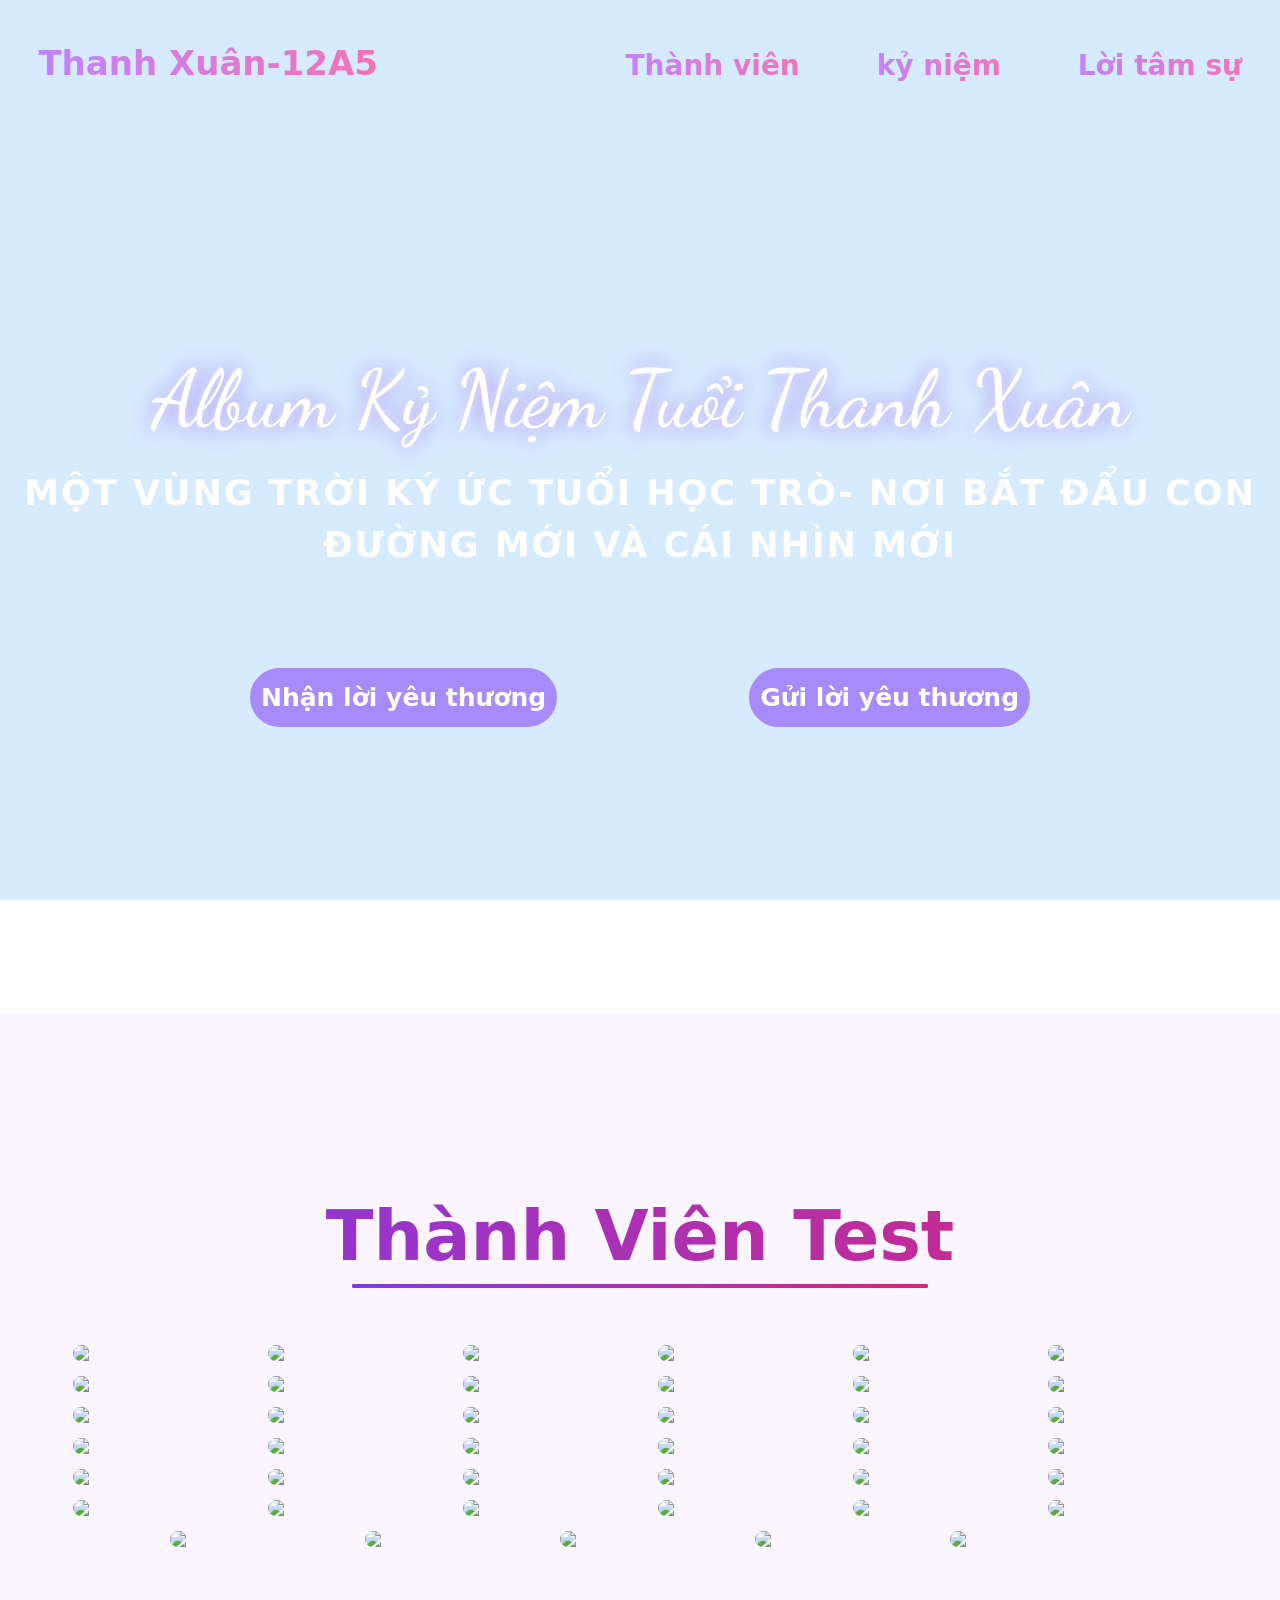
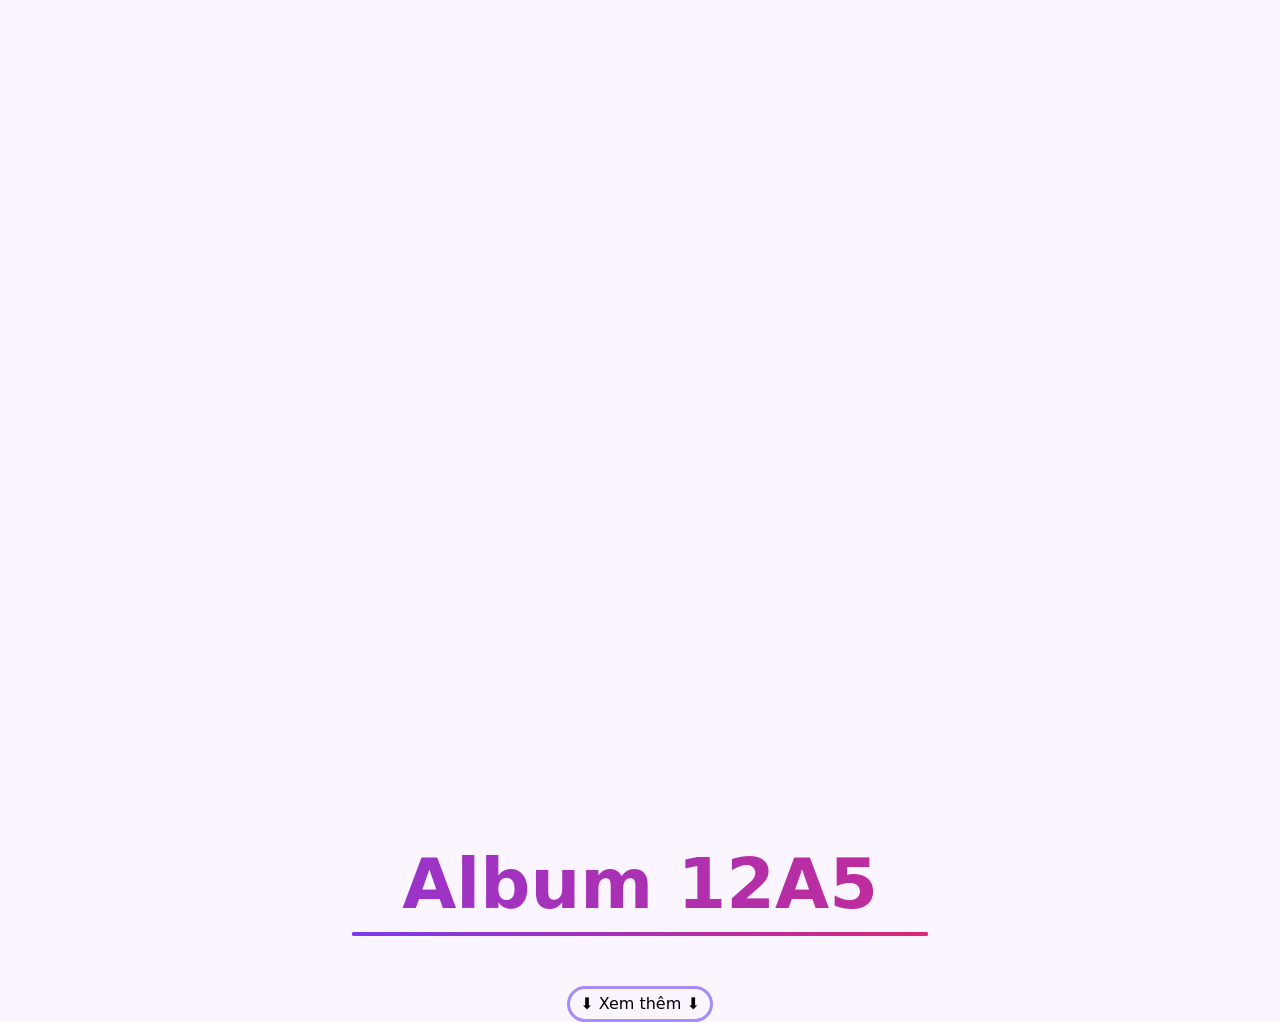
==== index.html @ 550f21e7 "Add files via upload" ====
<!doctype html>
<html lang="vi">
    <head>
        <meta charset="UTF-8" />
        <meta name="viewport" content="width=device-width, inital-scale=1.0" />
        <link
            href="https://cdn.jsdelivr.net/npm/bootstrap@5.3.3/dist/css/bootstrap.min.css"
            rel="stylesheet"
        />
        <script src="https://cdn.jsdelivr.net/npm/bootstrap@5.3.3/dist/js/bootstrap.bundle.min.js"></script>
        <script src="dt/suger-dev.js"></script>
        <script src="https://cdn.jsdelivr.net/npm/eruda"></script>
        <script>
            eruda.init();
        </script>

        <link
            href="https://fonts.googleapis.com/css2?family=Dancing+Script:wght@700&family=Quicksand:wght@400;600;700&display=swap"
            rel="stylesheet"
        />
        <link
            rel="stylesheet"
            href="https://cdnjs.cloudflare.com/ajax/libs/highlight.js/11.9.0/styles/atom-one-dark.min.css"
        />
        <script src="https://cdnjs.cloudflare.com/ajax/libs/highlight.js/11.9.0/highlight.min.js"></script>
        <link rel="stylesheet" href="Style.css" />
        <script src="script.js"></script>
    </head>
    <body>
        <div class="navbar">
            <a class="link" href="index.html"><b>Thanh Xuân-12A5</b></a>
            <div>
                <a class="link danhsach" href="#thanhvien">Thành viên</a>
                <a class="link danhsach" href="#Album">kỷ niệm</a>
                <a class="link danhsach" href="">Lời tâm sự</a>
            </div>
        </div>

        <!-- CHỮ TIÊU ĐỀ ĐẦU TRANG  -->
        <div class="chutieude">
            <h1 class="chuthanhxuan">Album Kỷ Niệm Tuổi Thanh Xuân</h1>
            <p id="duoichutieude">
                Một vùng trời ký ức tuổi học trò- nơi bắt đẩu con đường mới và
                cái nhìn mới
            </p>
            <div class="loiyeuthuong">
                <div class="linkloiyeuthuong nhanloiyeuthuong">
                    <p class="bamloiyeuthuong">
                        <b>Nhận lời yêu thương</b>
                    </p>
                </div>
                <a class="linkloiyeuthuong" href=""
                    ><p class="bamloiyeuthuong"><b>Gửi lời yêu thương</b></p></a
                >
            </div>
        </div>
        <div class="nen">
            <!--CHỮ THƯỚC PHIM KỶ NIỆM  -->
            <div><hr /></div>
            <div class="thuocphimkyniem">
                <h2 id="thanhvien" class="thuocphimkyniem">Thành Viên Test</h2>
            </div>
            <div><hr /></div>
            <!--PHẦN ALBTUM-->
            <div class="card">
                <div class="khoianhtest">
                    <div class="anhtesst">
                        <div
                            class="anh"
                            data-anh='["images/Khanhcunhan1.jpg","images/Khanhvet1.jpg",
                                       "images/Khanhvet2.jpg","images/Khanhcunhan2.jpg",
                                       "images/Khanhgd1.jpg","images/Khanhgd2.jpg",
                                       "images/Khanhvet3.jpg","images/Khanhgd3.jpg",
                                       "images/Khanhtx1.jpg","images/Khanhtx2.jpg",
                                       "images/Khanhgd4.jpg","images/Khanhnv.jpg",
                                       "images/Khanhnv1.jpg","images/Khanhvet13.jpg",
                                       "images/Khanhtx3.jpg","images/Khanhtx4.jpg",
                                       "images/Khanhvet5.jpg","images/Khanhvet6.jpg",
                                       "images/Khanhvet7.jpg","images/Khanhvet8.jpg",
                                       "images/Khanhvet9.jpg","images/Khanhvet10.jpg",
                                       "images/Khanhvet11.jpg","images/Khanhvet12.jpg"]'
                        >
                            <img
                                class="anhcanhan"
                                src="images/Khanhcunhan1.jpg"
                            />

                            <div class="lopphu">
                                <div class="noidung">
                                    <b>Nguyễn Duy Khánh</b><br />
                                    <p1
                                        >♥️💝💖<br /><b class="xemchitiet"
                                            >🗨️ Xem chi tiết ➡️</b
                                        >
                                    </p1>
                                </div>
                            </div>
                        </div>
                        <div class="anh">
                            <img
                                class="anhcanhan"
                                src="images/Huycunhan1.jpg"
                            />

                            <div class="lopphu">
                                <div class="noidung">
                                    <b>Bùi Trung Huy</b><br />
                                    <p1
                                        >♥️💝💖<br /><b class="xemchitiet"
                                            >🗨️ Xem chi tiết ➡️</b
                                        >
                                    </p1>
                                </div>
                            </div>
                        </div>
                        <div class="anh">
                            <img
                                class="anhcanhan"
                                src="images/Namcunhan1.jpg"
                            />

                            <div class="lopphu">
                                <div class="noidung">
                                    <b>Bùi Trung Nam</b><br />
                                    <p1
                                        >♥️💝💖<br /><b class="xemchitiet"
                                            >🗨️ Xem chi tiết ➡️</b
                                        >
                                    </p1>
                                </div>
                            </div>
                        </div>
                        <div class="anh">
                            <img class="anhcanhan" src="images/Mycunhan1.jpg" />

                            <div class="lopphu">
                                <div class="noidung">
                                    <b>Vũ Đặng Thảo My</b><br />
                                    <p1
                                        >♥️💝💖<br /><b class="xemchitiet"
                                            >🗨️ Xem chi tiết ➡️</b
                                        >
                                    </p1>
                                </div>
                            </div>
                        </div>
                        <div class="anh">
                            <img
                                class="anhcanhan"
                                src="images/Trungcunhan1.jpg"
                            />

                            <div class="lopphu">
                                <div class="noidung">
                                    <b>Trần Quốc Trung</b><br />
                                    <p1
                                        >♥️💝💖<br /><b class="xemchitiet"
                                            >🗨️ Xem chi tiết ➡️</b
                                        >
                                    </p1>
                                </div>
                            </div>
                        </div>
                        <div class="anh">
                            <img
                                class="anhcanhan"
                                src="images/Quycunhan1.jpg"
                            />

                            <div class="lopphu">
                                <div class="noidung">
                                    <b>Phạm Ngọc Quý</b><br />
                                    <p1
                                        >♥️💝💖<br /><b class="xemchitiet"
                                            >🗨️ Xem chi tiết ➡️</b
                                        >
                                    </p1>
                                </div>
                            </div>
                        </div>
                        <div class="anh">
                            <img
                                class="anhcanhan"
                                src="images/Tuyencunhan1.jpg"
                            />

                            <div class="lopphu">
                                <div class="noidung">
                                    <b>Đỗ Trung Tuyển</b><br />
                                    <p1
                                        >♥️💝💖<br /><b class="xemchitiet"
                                            >🗨️ Xem chi tiết ➡️</b
                                        >
                                    </p1>
                                </div>
                            </div>
                        </div>
                        <div class="anh">
                            <img
                                class="anhcanhan"
                                src="images/Vancunnhan1.jpg"
                            />

                            <div class="lopphu">
                                <div class="noidung">
                                    <b>Vũ Thị Hồng Huế</b><br />
                                    <p1
                                        >♥️💝💖<br /><b class="xemchitiet"
                                            >🗨️ Xem chi tiết ➡️</b
                                        >
                                    </p1>
                                </div>
                            </div>
                        </div>
                        <div class="anh">
                            <img
                                class="anhcanhan"
                                src="images/Khanhcunhan1.jpg"
                            />

                            <div class="lopphu">
                                <div class="noidung">
                                    <b>Nguyễn Duy Khánh</b><br />
                                    <p1
                                        >♥️💝💖<br /><b class="xemchitiet"
                                            >🗨️ Xem chi tiết ➡️</b
                                        >
                                    </p1>
                                </div>
                            </div>
                        </div>
                        <div class="anh">
                            <img
                                class="anhcanhan"
                                src="images/Huycunhan1.jpg"
                            />

                            <div class="lopphu">
                                <div class="noidung">
                                    <b>Bùi Trung Huy</b><br />
                                    <p1
                                        >♥️💝💖<br /><b class="xemchitiet"
                                            >🗨️ Xem chi tiết ➡️</b
                                        >
                                    </p1>
                                </div>
                            </div>
                        </div>
                        <div class="anh">
                            <img
                                class="anhcanhan"
                                src="images/Namcunhan1.jpg"
                            />

                            <div class="lopphu">
                                <div class="noidung">
                                    <b>Bùi Trung Nam</b><br />
                                    <p1
                                        >♥️💝💖<br /><b class="xemchitiet"
                                            >🗨️ Xem chi tiết ➡️</b
                                        >
                                    </p1>
                                </div>
                            </div>
                        </div>
                        <div class="anh">
                            <img class="anhcanhan" src="images/Mycunhan1.jpg" />

                            <div class="lopphu">
                                <div class="noidung">
                                    <b>Vũ Đặng Thảo My</b><br />
                                    <p1
                                        >♥️💝💖<br /><b class="xemchitiet"
                                            >🗨️ Xem chi tiết ➡️</b
                                        >
                                    </p1>
                                </div>
                            </div>
                        </div>
                        <div class="anh">
                            <img
                                class="anhcanhan"
                                src="images/Trungcunhan1.jpg"
                            />

                            <div class="lopphu">
                                <div class="noidung">
                                    <b>Trần Quốc Trung</b><br />
                                    <p1
                                        >♥️💝💖<br /><b class="xemchitiet"
                                            >🗨️ Xem chi tiết ➡️</b
                                        >
                                    </p1>
                                </div>
                            </div>
                        </div>
                        <div class="anh">
                            <img
                                class="anhcanhan"
                                src="images/Quycunhan1.jpg"
                            />

                            <div class="lopphu">
                                <div class="noidung">
                                    <b>Phạm Ngọc Quý</b><br />
                                    <p1
                                        >♥️💝💖<br /><b class="xemchitiet"
                                            >🗨️ Xem chi tiết ➡️</b
                                        >
                                    </p1>
                                </div>
                            </div>
                        </div>
                        <div class="anh">
                            <img
                                class="anhcanhan"
                                src="images/Tuyencunhan1.jpg"
                            />

                            <div class="lopphu">
                                <div class="noidung">
                                    <b>Đỗ Trung Tuyển</b><br />
                                    <p1
                                        >♥️💝💖<br /><b class="xemchitiet"
                                            >🗨️ Xem chi tiết ➡️</b
                                        >
                                    </p1>
                                </div>
                            </div>
                        </div>
                        <div class="anh">
                            <img
                                class="anhcanhan"
                                src="images/Vancunnhan1.jpg"
                            />

                            <div class="lopphu">
                                <div class="noidung">
                                    <b>Vũ Thị Hồng Huế</b><br />
                                    <p1
                                        >♥️💝💖<br /><b class="xemchitiet"
                                            >🗨️ Xem chi tiết ➡️</b
                                        >
                                    </p1>
                                </div>
                            </div>
                        </div>
                        <div class="anh">
                            <img
                                class="anhcanhan"
                                src="images/Khanhcunhan1.jpg"
                            />

                            <div class="lopphu">
                                <div class="noidung">
                                    <b>Nguyễn Duy Khánh</b><br />
                                    <p1
                                        >♥️💝💖<br /><b class="xemchitiet"
                                            >🗨️ Xem chi tiết ➡️</b
                                        >
                                    </p1>
                                </div>
                            </div>
                        </div>
                        <div class="anh">
                            <img
                                class="anhcanhan"
                                src="images/Huycunhan1.jpg"
                            />

                            <div class="lopphu">
                                <div class="noidung">
                                    <b>Bùi Trung Huy</b><br />
                                    <p1
                                        >♥️💝💖<br /><b class="xemchitiet"
                                            >🗨️ Xem chi tiết ➡️</b
                                        >
                                    </p1>
                                </div>
                            </div>
                        </div>
                        <div class="anh">
                            <img
                                class="anhcanhan"
                                src="images/Namcunhan1.jpg"
                            />

                            <div class="lopphu">
                                <div class="noidung">
                                    <b>Bùi Trung Nam</b><br />
                                    <p1
                                        >♥️💝💖<br /><b class="xemchitiet"
                                            >🗨️ Xem chi tiết ➡️</b
                                        >
                                    </p1>
                                </div>
                            </div>
                        </div>
                        <div class="anh">
                            <img class="anhcanhan" src="images/Mycunhan1.jpg" />

                            <div class="lopphu">
                                <div class="noidung">
                                    <b>Vũ Đặng Thảo My</b><br />
                                    <p1
                                        >♥️💝💖<br /><b class="xemchitiet"
                                            >🗨️ Xem chi tiết ➡️</b
                                        >
                                    </p1>
                                </div>
                            </div>
                        </div>
                        <div class="anh">
                            <img
                                class="anhcanhan"
                                src="images/Trungcunhan1.jpg"
                            />

                            <div class="lopphu">
                                <div class="noidung">
                                    <b>Trần Quốc Trung</b><br />
                                    <p1
                                        >♥️💝💖<br /><b class="xemchitiet"
                                            >🗨️ Xem chi tiết ➡️</b
                                        >
                                    </p1>
                                </div>
                            </div>
                        </div>
                        <div class="anh">
                            <img
                                class="anhcanhan"
                                src="images/Quycunhan1.jpg"
                            />

                            <div class="lopphu">
                                <div class="noidung">
                                    <b>Phạm Ngọc Quý</b><br />
                                    <p1
                                        >♥️💝💖<br /><b class="xemchitiet"
                                            >🗨️ Xem chi tiết ➡️</b
                                        >
                                    </p1>
                                </div>
                            </div>
                        </div>
                        <div class="anh">
                            <img
                                class="anhcanhan"
                                src="images/Tuyencunhan1.jpg"
                            />

                            <div class="lopphu">
                                <div class="noidung">
                                    <b>Đỗ Trung Tuyển</b><br />
                                    <p1
                                        >♥️💝💖<br /><b class="xemchitiet"
                                            >🗨️ Xem chi tiết ➡️</b
                                        >
                                    </p1>
                                </div>
                            </div>
                        </div>
                        <div class="anh">
                            <img
                                class="anhcanhan"
                                src="images/Vancunnhan1.jpg"
                            />

                            <div class="lopphu">
                                <div class="noidung">
                                    <b>Vũ Thị Hồng Huế</b><br />
                                    <p1
                                        >♥️💝💖<br /><b class="xemchitiet"
                                            >🗨️ Xem chi tiết ➡️</b
                                        >
                                    </p1>
                                </div>
                            </div>
                        </div>
                        <div class="anh">
                            <img
                                class="anhcanhan"
                                src="images/Khanhcunhan1.jpg"
                            />

                            <div class="lopphu">
                                <div class="noidung">
                                    <b>Nguyễn Duy Khánh</b><br />
                                    <p1
                                        >♥️💝💖<br /><b class="xemchitiet"
                                            >🗨️ Xem chi tiết ➡️</b
                                        >
                                    </p1>
                                </div>
                            </div>
                        </div>
                        <div class="anh">
                            <img
                                class="anhcanhan"
                                src="images/Huycunhan1.jpg"
                            />

                            <div class="lopphu">
                                <div class="noidung">
                                    <b>Bùi Trung Huy</b><br />
                                    <p1
                                        >♥️💝💖<br /><b class="xemchitiet"
                                            >🗨️ Xem chi tiết ➡️</b
                                        >
                                    </p1>
                                </div>
                            </div>
                        </div>
                        <div class="anh">
                            <img
                                class="anhcanhan"
                                src="images/Namcunhan1.jpg"
                            />

                            <div class="lopphu">
                                <div class="noidung">
                                    <b>Bùi Trung Nam</b><br />
                                    <p1
                                        >♥️💝💖<br /><b class="xemchitiet"
                                            >🗨️ Xem chi tiết ➡️</b
                                        >
                                    </p1>
                                </div>
                            </div>
                        </div>
                        <div class="anh">
                            <img class="anhcanhan" src="images/Mycunhan1.jpg" />

                            <div class="lopphu">
                                <div class="noidung">
                                    <b>Vũ Đặng Thảo My</b><br />
                                    <p1
                                        >♥️💝💖<br /><b class="xemchitiet"
                                            >🗨️ Xem chi tiết ➡️</b
                                        >
                                    </p1>
                                </div>
                            </div>
                        </div>
                        <div class="anh">
                            <img
                                class="anhcanhan"
                                src="images/Trungcunhan1.jpg"
                            />

                            <div class="lopphu">
                                <div class="noidung">
                                    <b>Trần Quốc Trung</b><br />
                                    <p1
                                        >♥️💝💖<br /><b class="xemchitiet"
                                            >🗨️ Xem chi tiết ➡️</b
                                        >
                                    </p1>
                                </div>
                            </div>
                        </div>
                        <div class="anh">
                            <img
                                class="anhcanhan"
                                src="images/Quycunhan1.jpg"
                            />

                            <div class="lopphu">
                                <div class="noidung">
                                    <b>Phạm Ngọc Quý</b><br />
                                    <p1
                                        >♥️💝💖<br /><b class="xemchitiet"
                                            >🗨️ Xem chi tiết ➡️</b
                                        >
                                    </p1>
                                </div>
                            </div>
                        </div>
                        <div class="anh">
                            <img
                                class="anhcanhan"
                                src="images/Tuyencunhan1.jpg"
                            />

                            <div class="lopphu">
                                <div class="noidung">
                                    <b>Đỗ Trung Tuyển</b><br />
                                    <p1
                                        >♥️💝💖<br /><b class="xemchitiet"
                                            >🗨️ Xem chi tiết ➡️</b
                                        >
                                    </p1>
                                </div>
                            </div>
                        </div>
                        <div class="anh">
                            <img
                                class="anhcanhan"
                                src="images/Vancunnhan1.jpg"
                            />

                            <div class="lopphu">
                                <div class="noidung">
                                    <b>Vũ Thị Hồng Huế</b><br />
                                    <p1
                                        >♥️💝💖<br /><b class="xemchitiet"
                                            >🗨️ Xem chi tiết ➡️</b
                                        >
                                    </p1>
                                </div>
                            </div>
                        </div>
                        <div class="anh">
                            <img
                                class="anhcanhan"
                                src="images/Khanhcunhan1.jpg"
                            />

                            <div class="lopphu">
                                <div class="noidung">
                                    <b>Nguyễn Duy Khánh</b><br />
                                    <p1
                                        >♥️💝💖<br /><b class="xemchitiet"
                                            >🗨️ Xem chi tiết ➡️</b
                                        >
                                    </p1>
                                </div>
                            </div>
                        </div>
                        <div class="anh">
                            <img
                                class="anhcanhan"
                                src="images/Huycunhan1.jpg"
                            />

                            <div class="lopphu">
                                <div class="noidung">
                                    <b>Bùi Trung Huy</b><br />
                                    <p1
                                        >♥️💝💖<br /><b class="xemchitiet"
                                            >🗨️ Xem chi tiết ➡️</b
                                        >
                                    </p1>
                                </div>
                            </div>
                        </div>
                        <div class="anh">
                            <img
                                class="anhcanhan"
                                src="images/Namcunhan1.jpg"
                            />

                            <div class="lopphu">
                                <div class="noidung">
                                    <b>Bùi Trung Nam</b><br />
                                    <p1
                                        >♥️💝💖<br /><b class="xemchitiet"
                                            >🗨️ Xem chi tiết ➡️</b
                                        >
                                    </p1>
                                </div>
                            </div>
                        </div>
                        <div class="anh">
                            <img class="anhcanhan" src="images/Mycunhan1.jpg" />

                            <div class="lopphu">
                                <div class="noidung">
                                    <b>Vũ Đặng Thảo My</b><br />
                                    <p1
                                        >♥️💝💖<br /><b class="xemchitiet"
                                            >🗨️ Xem chi tiết ➡️</b
                                        >
                                    </p1>
                                </div>
                            </div>
                        </div>
                        <div class="anh">
                            <img
                                class="anhcanhan"
                                src="images/Trungcunhan1.jpg"
                            />

                            <div class="lopphu">
                                <div class="noidung">
                                    <b>Trần Quốc Trung</b><br />
                                    <p1
                                        >♥️💝💖<br /><b class="xemchitiet"
                                            >🗨️ Xem chi tiết ➡️</b
                                        >
                                    </p1>
                                </div>
                            </div>
                        </div>
                        <div class="anh">
                            <img
                                class="anhcanhan"
                                src="images/Quycunhan1.jpg"
                            />

                            <div class="lopphu">
                                <div class="noidung">
                                    <b>Phạm Ngọc Quý</b><br />
                                    <p1
                                        >♥️💝💖<br /><b class="xemchitiet"
                                            >🗨️ Xem chi tiết ➡️</b
                                        >
                                    </p1>
                                </div>
                            </div>
                        </div>
                        <div class="anh">
                            <img
                                class="anhcanhan"
                                src="images/Tuyencunhan1.jpg"
                            />

                            <div class="lopphu">
                                <div class="noidung">
                                    <b>Đỗ Trung Tuyển</b><br />
                                    <p1
                                        >♥️💝💖<br /><b class="xemchitiet"
                                            >🗨️ Xem chi tiết ➡️</b
                                        >
                                    </p1>
                                </div>
                            </div>
                        </div>
                        <div class="anh">
                            <img
                                class="anhcanhan"
                                src="images/Vancunnhan1.jpg"
                            />

                            <div class="lopphu">
                                <div class="noidung">
                                    <b>Vũ Thị Hồng Huế</b><br />
                                    <p1
                                        >♥️💝💖<br /><b class="xemchitiet"
                                            >🗨️ Xem chi tiết ➡️</b
                                        >
                                    </p1>
                                </div>
                            </div>
                        </div>
                        <div class="anh">
                            <img
                                class="anhcanhan"
                                src="images/Khanhcunhan1.jpg"
                            />

                            <div class="lopphu">
                                <div class="noidung">
                                    <b>Nguyễn Duy Khánh</b><br />
                                    <p1
                                        >♥️💝💖<br /><b class="xemchitiet"
                                            >🗨️ Xem chi tiết ➡️</b
                                        >
                                    </p1>
                                </div>
                            </div>
                        </div>
                    </div>
                </div>
            </div>

            <div><hr style="background: red" class="hr" /></div>
            <div class="thuocphimkyniem">
                <h2 id="Album" class="thuocphimkyniem">Album 12A5</h2>
            </div>
            <div class="album12a5-wrapper">
                <div class="manhinhdt album12a5-inner collapsed" id="album12a5">
                    <div class="album">
                        <div class="khungchuaalbum">
                            <!-- 0 -->
                            <img
                                class="anhalbum doc"
                                src="images/Huycunhan1.jpg"
                            />

                            <!-- 1 -->
                            <img
                                class="anhalbum ngang"
                                src="images/loahuongvaoco.jpg"
                            />
                            <!-- 2 -->
                            <img
                                class="anhalbum ngang"
                                src="images/calopnv.jpg"
                            />
                            <!-- 3 -->
                            <img
                                class="anhalbum doc"
                                src="images/phaohoadoc.jpg"
                            />
                            <!-- 4 -->
                            <img
                                class="anhalbum doc"
                                src="images/Mycunhan1.jpg"
                            />
                            <!-- 5 -->
                            <img
                                class="anhalbum ngang"
                                src="images/tapthevetngoaitroi.jpg"
                            />
                            <!-- 6 -->
                            <img
                                class="anhalbum doc"
                                src="images/Khanhcunhan1.jpg"
                            />
                            <!-- 7 -->
                            <img
                                class="anhalbum doc"
                                src="images/Huycunhan1.jpg"
                            />

                            <!-- 8 -->
                            <img
                                class="anhalbum doc"
                                src="images/phaohoadoc.jpg"
                            />
                            <!-- 9 -->
                            <img
                                class="anhalbum ngang"
                                src="images/calopnv.jpg"
                            />
                            <!-- 10-->
                            <img
                                class="anhalbum ngang"
                                src="images/loahuongvaoco.jpg"
                            />
                            <!-- 11 -->
                            <img
                                class="anhalbum ngang"
                                src="images/tapthevetngoaitroi.jpg"
                            />
                            <!-- 12 -->
                            <img
                                class="anhalbum doc"
                                src="images/Mycunhan1.jpg"
                            />
                            <!-- 13 -->
                            <img
                                class="anhalbum doc"
                                src="images/Khanhcunhan1.jpg"
                            />
                        </div>
                    </div>
                </div>
                <div class="xemthem-wrapper">
                    <div class="xemthem-fade" id="album12a5Fade"></div>
                    <button
                        class="btn-xemthem"
                        id="btnAlbum12a5"
                        onclick="toggleAlbum12a5()"
                    >
                        ⬇️ Xem thêm ⬇️
                    </button>
                </div>
            </div>

            <!--  PHẦN CHUYỂN TIẾP ẢNH THÀNH VIÊN-->
            <div class="lightbox" id="lightbox">
                <img id="lightbox-img" src="" />
                <div id="lightbox-thumbs"></div>
                <button class="lightbox-prev" id="lb-prev">⬅️</button>
                <button class="lightbox-next" id="lb-next">➡️</button>
            </div>
            <!--  PHẦN XEM ẢNH ALBUM NHÉ-->

            <!-- PHẦN NHẬN LỜI YÊU THƯƠNG NGẪU NHIÊN-->

            <div class="nhanloiyeuthuong" id="popupLoi">
                <p id="noiDungLoi" style=""></p>
                <button
                    class="btnDong"
                    onclick="
                        document
                            .getElementById('popupLoi')
                            .classList.remove('active');
                        setTimeout(
                            () =>
                                (document.getElementById(
                                    'popupLoi'
                                ).style.display = 'none'),
                            300
                        );
                    "
                >
                    Đóng
                </button>
            </div>
  <!-- DIV CUỐI NHÁ CHÈN LÊN TRÊN-->
        </div>
    </body>
</html>
---- Style.css ----
body {
    background-image:
        linear-gradient(rgba(148, 201, 251, 0.38), rgba(148, 202, 251, 0.38)),
        url("images/cunhantungmu.jpg");
    background-repeat: no-repeat;
    background-attachment: fixed;
    background-position: center;
    background-size: cover;
}
/* BỐ CỤC TỶ LỆ MÀN HÌNH VÀ HIỆU ỨNG*/
@media (max-width: 420px) {
    .lopphu .noidung {
        font-size: 10px !important;
        margin-top: 70px !important;
    }
    #lb-next {
        opacity: 0;
    }
    #lb-prev {
        opacity: 0;
    }
    .anhtesst {
        margin-left: 10px;
        margin-right: 10px;
    }
    .anhtesst .anhcanhan {
        width: 100px;
    }
    .chutieude h1 {
        font-size: 40px;
    }
    .chutieude #duoichutieude {
        font-size: 11px;
    }
    .link {
        font-size: 14px;
    }
    .navbar .danhsach {
        margin-left: 12px;
    }
}

@media (min-width: 1024px) {
    .lopphu .noidung {
        font-size: 17px !important;
        margin-top: 130px !important;
    }

    .navbar .danhsach {
        margin-left: 50px;
    }
    .navbar .danhsach:hover {
        padding: 2px 20px;
        border: rgba(0, 0, 0, 0.3) 4px solid;
    }

    .chutieude h1 {
        font-size: 80px;
    }
    .chutieude #duoichutieude p {
        font-size: 25px;
    }

    /* PHẦN XEM THÀNH VIÊN */

    .anhcanhan {
        width: 180px !important;
    }
    #lb-prev {
        font-size: 50px;
        opacity: 2 !important;
    }
    #lb-next {
        font-size: 50px;
        opacity: 2 !important;
    }
    .lightbox-prev {
        left: 90px !important;
    }
    .lightbox-next {
        right: 90px !important;
    }

    #lightbox-thumbs {
        z-index: 999;
        display: flex;
        gap: 8px;
        margin-top: 10px;
        overflow-x: auto;
        width: 100%;
        padding: 5px;
    }

    #lightbox-thumbs img {
        z-index: 999;
        display: none;
        width: 40px !important;
        height: 50px !important;
        object-fit: cover;
        border-radius: 6px;
        cursor: pointer;
        opacity: 0.5;
        transition: opacity 0.2s ease;
        flex-shrink: 0;
        border: 2px solid transparent;
    }

    #lightbox-thumbs img.active {
        z-index: 999;
        opacity: 1;
        border: 2px solid white;
    }

    #lightbox-img {
        z-index: 999;
        transition: opacity 0.3s ease;
        height: 100% !important;
        width: 100% !important;
        object-fit: contain;
        border-radius: 30px !important;
    }

    #lightbox-thumbs {
        z-index: 999;
        position: fixed;
        bottom: 5px !important;
        left: 0;
        width: 100%;
        flex-wrap: nowrap;
        height: 50px !important;
        align-items: center;
        overflow-x: auto;
        overflow-y: hidden;
        padding: 5px;
        box-sizing: border-box;
    }
    .card {
        background-color: #faf5ff;
        width: 1300px;
        margin: 0 auto !important;
        height: 900px !important;
        border: 0 !important;
        overflow-x: hidden; /* cắt ngang */
        overflow-y: auto; /* scroll dọc */
    }
    /*PHẦN ALBUM 12a5 NHÉ*/
    .album12a5-wrapper #album12a5 {
        display: none !important;
    }
    .album12a5-inner {
        display: flex !important;
    }

    /*CHÈN LÊN BÊN TRÊN*/
}
/* HẾT PHẦN KÍCH CỠ */

.nen {
    background-color: #faf5ff;
}

/* PHẦN NAVBAR */
.navbar {
    display: flex;
    border: 0 solid;
    margin-top: clamp(10px, 3vw, 30px);
    margin-right: clamp(5px, 3vw, 30px);
    margin-left: clamp(5px, 3vw, 50px);
    font-size: clamp(18px, 3vw, 34px);
}
.danhsach {
    border-radius: 20px;
    border: 0px solid;
    padding: 3px 8px;
    border-color: #ec4899;
    margin-left: 5px;
    font-size: clamp(12px, 3vw, 24px);
}
.danhsach:hover {
    border-radius: 20px;
    border: 2px solid;
    padding: 3px 8px;
    border-color: #ec4899;
}

.link {
    background: linear-gradient(to right, #c084fc, #f472b6);
    -webkit-background-clip: text;
    -webkit-text-fill-color: transparent;
    text-decoration: none;
}
.danhsach {
    font-size: clamp(8px, 3vw, 28px);
    font-weight: 560;
}

/* CHỮ H1 */
h1 {
    text-align: center;
    font-family: "Dancing Script", cursive;
    font-size: clamp(45px, 7vw, 150px);
    color: #fff;
    text-shadow:
        0 0 10px rgba(255, 255, 255, 0.5),
        0 0 20px rgba(139, 92, 246, 0.8);
    margin-bottom: 10px;
    z-index: 2;
    animation: fadeInUp 1.2s ease-out;
}
#duoichutieude {
    text-align: center;
    font-size: clamp(12px, 3vw, 35px);
    font-weight: 600;
    letter-spacing: 2px;
    color: white;
    text-transform: uppercase;
    margin-top: 10px;
}
.chutieude {
    z-index: 2;
    animation: fadeInUp 1.2s ease-out;
    position: relative;
    width: 100%;
    height: 100vh;
    display: flex;
    flex-direction: column;
    justify-content: center;
    align-items: center;
    text-align: center;
    z-index: 999;
}

/* PHẦN NHẬN VÀ GỬI LỜI YÊU THƯƠNG*/
.loiyeuthuong {
    display: inline-flex;
    gap: 15vw;
    margin-top: clamp(10px, 8vw, 80px);
    color: white;
}
.bamloiyeuthuong {
    border: #a78bfa solid;
    padding: clamp(2px, 2vw, 8px);
    border-radius: clamp(10px, 8vw, 40px);
    background-color: #a78bfa;
    display: flex;
    display: inline-block;
}
.bamloiyeuthuong:hover {
    background-color: #bfdbfe;
    color: black;
    transform: scale(0.9);
    transition: transform 0.5s ease;
}
.bamloiyeuthuong:active {
    background-color: #bfdbfe;
    color: black;
    transform: scale(0.8);
    transition: transform 0.5s ease;
}
.linkloiyeuthuong {
    color: white;
    font-size: clamp(14px, 3vw, 25px);
}
#popupLoi {
    width: 400px;
    display: none;
    position: fixed;
    top: 50%;
    left: 50%;
    transform: translate(-50%, -50%) scale(0.5);
    background: white;
    padding: 30px;
    border-radius: 15px;
    z-index: 99999;
    text-align: center;

    box-shadow: 0 10px 30px rgba(0, 0, 0, 0.3);
    transition:
        transform 0.3s ease,
        opacity 0.3s ease;
    opacity: 0;
}
#noiDungLoi {
    font-size: 22px;
    margin-bottom: 20px;
    font-family: "Dancing Script", cursive;
}

#popupLoi.active {
    transform: translate(-50%, -50%) scale(1);
    opacity: 1;
}
.btnDong {
    background: #a78bfa;
    color: white;
    border: none;
    padding: 8px 20px;
    border-radius: 10px;
    cursor: pointer;
}

@keyframes fadeInUp {
    from {
        opacity: 0;
        transform: translateY(30px);
    }
    to {
        opacity: 1;
        transform: translateY(0);
    }
}

/*  CHỮ THƯỚC PHIM KỶ NIỆM */
hr {
    opacity: 0;
    background-color: red;
}
.thuocphimkyniem,
.Alum12a5 {
    margin-top: clamp(80px, 20vw, 180px);
    text-align: center;
    font-size: clamp(30px, 7vw, 70px);
    margin-bottom: 50px;
    position: relative;
    font-weight: 700;
    background: linear-gradient(to right, #7c3aed, #db2777);
    -webkit-background-clip: text;
    -webkit-text-fill-color: transparent;
}
.thuocphimkyniem::after {
    content: "";
    position: absolute;
    bottom: -10px;
    left: 50%;
    transform: translateX(-50%);
    width: clamp(250px, 45vw, 600px);
    height: 4px;
    background: linear-gradient(to right, #7c3aed, #db2777);
    border-radius: 5px;
}

/* PHẦN THÀNH VIÊN */
.khoianhtesst {
    margin-top: 5px;
}
.anhtesst {
    gap: 15px;
    display: flex;
    justify-content: center;
    flex-wrap: wrap;
    align-items: center;
}
.anh {
    display: flex;
    border-radius: clamp(5px, 3vw, 15px);
    cursor: pointer;
    transition: all 0.5s ease;
    position: relative;
}
.anhcanhan {
    border-radius: clamp(5px, 3vw, 15px);
    cursor: pointer;
    transition: all 0.5s ease;
    width: 130px;
    display: flex;
    margin: auto;
}
.lopphu {
    border-radius: clamp(5px, 3vw, 15px);
    cursor: pointer;
    transition: all 0.5s ease;
    width: 100%;
    height: 100%;
    top: 0;
    left: 0;
    position: absolute;
    background: black;
    display: flex;
    text-align: center;
    opacity: 0;
    transition: 0.6s;
    cursor: pointer;
}
.lopphu:hover {
    background: linear-gradient(
        to bottom,
        rgba(255, 246, 143, 0.4),
        rgba(198, 166, 253, 0.6)
    );
    opacity: 1;
}
.lopphu .noidung {
    width: 100%;
    color: yellow;
    font-size: 14px;
    margin-top: 95px;
    z-index: 99;
}
.anh:hover {
    transform: scale(1.05);
    transition: transform 0.5s ease;
    box-shadow: 0 4px 12px rgba(0, 0, 0, 0.73);
    cursor: pointer;
}
.lopphu .noidung .xemchitiet {
    color: yellow;
}

/* PHẦN BẤM XEM ẢNH THÀNH VIÊN */
.lightbox {
    position: fixed;
    top: 0;
    left: 0;
    width: 100%;
    height: 100%;
    background: rgba(0, 0, 0, 0.6);
    z-index: 9999;
    justify-content: center;
    align-items: center;
    flex-direction: column;
    opacity: 0;
    transition: opacity 0.9s ease;
    pointer-events: none;
    display: flex;
}
.lightbox.active {
    opacity: 2;
    pointer-events: all;
}

.lightbox img {
    max-height: 85vh;
    max-width: 90vw;
    object-fit: contain;
    border-radius: 20px;
}

#lightbox-img {
    transition: opacity 0.3s ease;
}

.lightbox-prev,
.lightbox-next {
    z-index: 9909;
    position: fixed;
    top: 50%;
    transform: translateY(-50%);
    background: rgba(255, 255, 255, 0);
    color: white;
    border: none;
    font-size: 30px;
    padding: 10px 18px;
    border-radius: 50%;
    cursor: pointer;
}
.lightbox-prev {
    left: 15px;
}
.lightbox-next {
    right: 15px;
}
#lightbox-thumbs {
    z-index: 999;
    display: flex;
    gap: 8px;
    margin-top: 10px;
    overflow-x: auto;
    width: 200vw;
    padding: 5px;
}
#lightbox-thumbs img {
    z-index: 999;
    width: 60px;
    height: 60px;
    object-fit: cover;
    border-radius: 6px;
    cursor: pointer;
    opacity: 0.7;
    transition: opacity 0.2s ease;
    flex-shrink: 0;
    border: 2px solid transparent;
}
#lightbox-thumbs img.active {
    z-index: 999;
    opacity: 1;
    border: 2px solid white;
}
#lightbox-img {
    z-index: 999;
    transition: opacity 0.3s ease;
    width: 400px;
    /* cố định chiều cao */
    object-fit: contain;
    border-radius: 20px;
}
#lightbox-thumbs {
    z-index: 999;
    position: fixed;
    bottom: 20px;
    left: 0;
    width: 100%;
    flex-wrap: nowrap;
    height: 120px;
    align-items: center;
    overflow-x: auto;
    overflow-y: hidden;
    padding: 5px;
    box-sizing: border-box;
}
.card {
    background-color: #faf5ff;
    margin: 25px 25px;
    height: 1000px;
    border: 0 !important;
    overflow-x: hidden; /* cắt ngang */
    overflow-y: auto; /* scroll dọc */
}
/* Hiện thanh trượt trên Chrome/Safari */
.card::-webkit-scrollbar {
    height: 6px; /* chiều cao thanh trượt ngang */
    display: block;
}
.card::-webkit-scrollbar-track {
    background: #e2e8f0; /* màu nền track */
    border-radius: 10px;
}
.card::-webkit-scrollbar-thumb {
    background: #a78bfa; /* màu thanh kéo - màu tím giống web bạn */
    border-radius: 10px;
}
body.no-scroll {
    overflow: hidden;
    position: fixed;
    width: 100%;
}
#lb-prev {
    opacity: 0;
}
#lb-next {
    opacity: 0;
}

/* PHẦN ALBUM 12a5 */
.album {
    display: flex;
    flex-wrap: wrap;
    gap: 10px;

    margin: 0 auto;
}

.khungchuaalbum {
    text-align: center;
    display: flex;
    flex-wrap: wrap;
    border-radius: 10px;
    justify-content: center;
    align-items: center;
    object-fit: cover;
    gap: 10px;
}

.album {
    display: flex;
    text-align: center;
    object-fit: cover;
}

.anhalbum.doc {
    border-radius: 10px;
    object-fit: cover;
    width: 130px;
    height: 173.333px;
}
.anhalbum.ngang {
    border-radius: 10px;
    object-fit: cover;
    width: 260px;
}
/* NÚT XEM THÊM - ALBUM 12A5 */
.album12a5-wrapper {
    display: block;
    justify-content: center;
    text-align: center;
    position: relative;
    margin: 0 auto;
}
.album12a5-inner {
    display: flex !important;
    justify-content: center;
    overflow: hidden;
    transition: height 0.4s ease;
}
.album12a5-inner.collapsed {
    height: 600px;
}
#btnAlbum12a5 {
    border-radius: 20px;
    margin-top: 10px;
    border: #a78bfa solid;
    background: none;
    padding: 3px 10px;
}
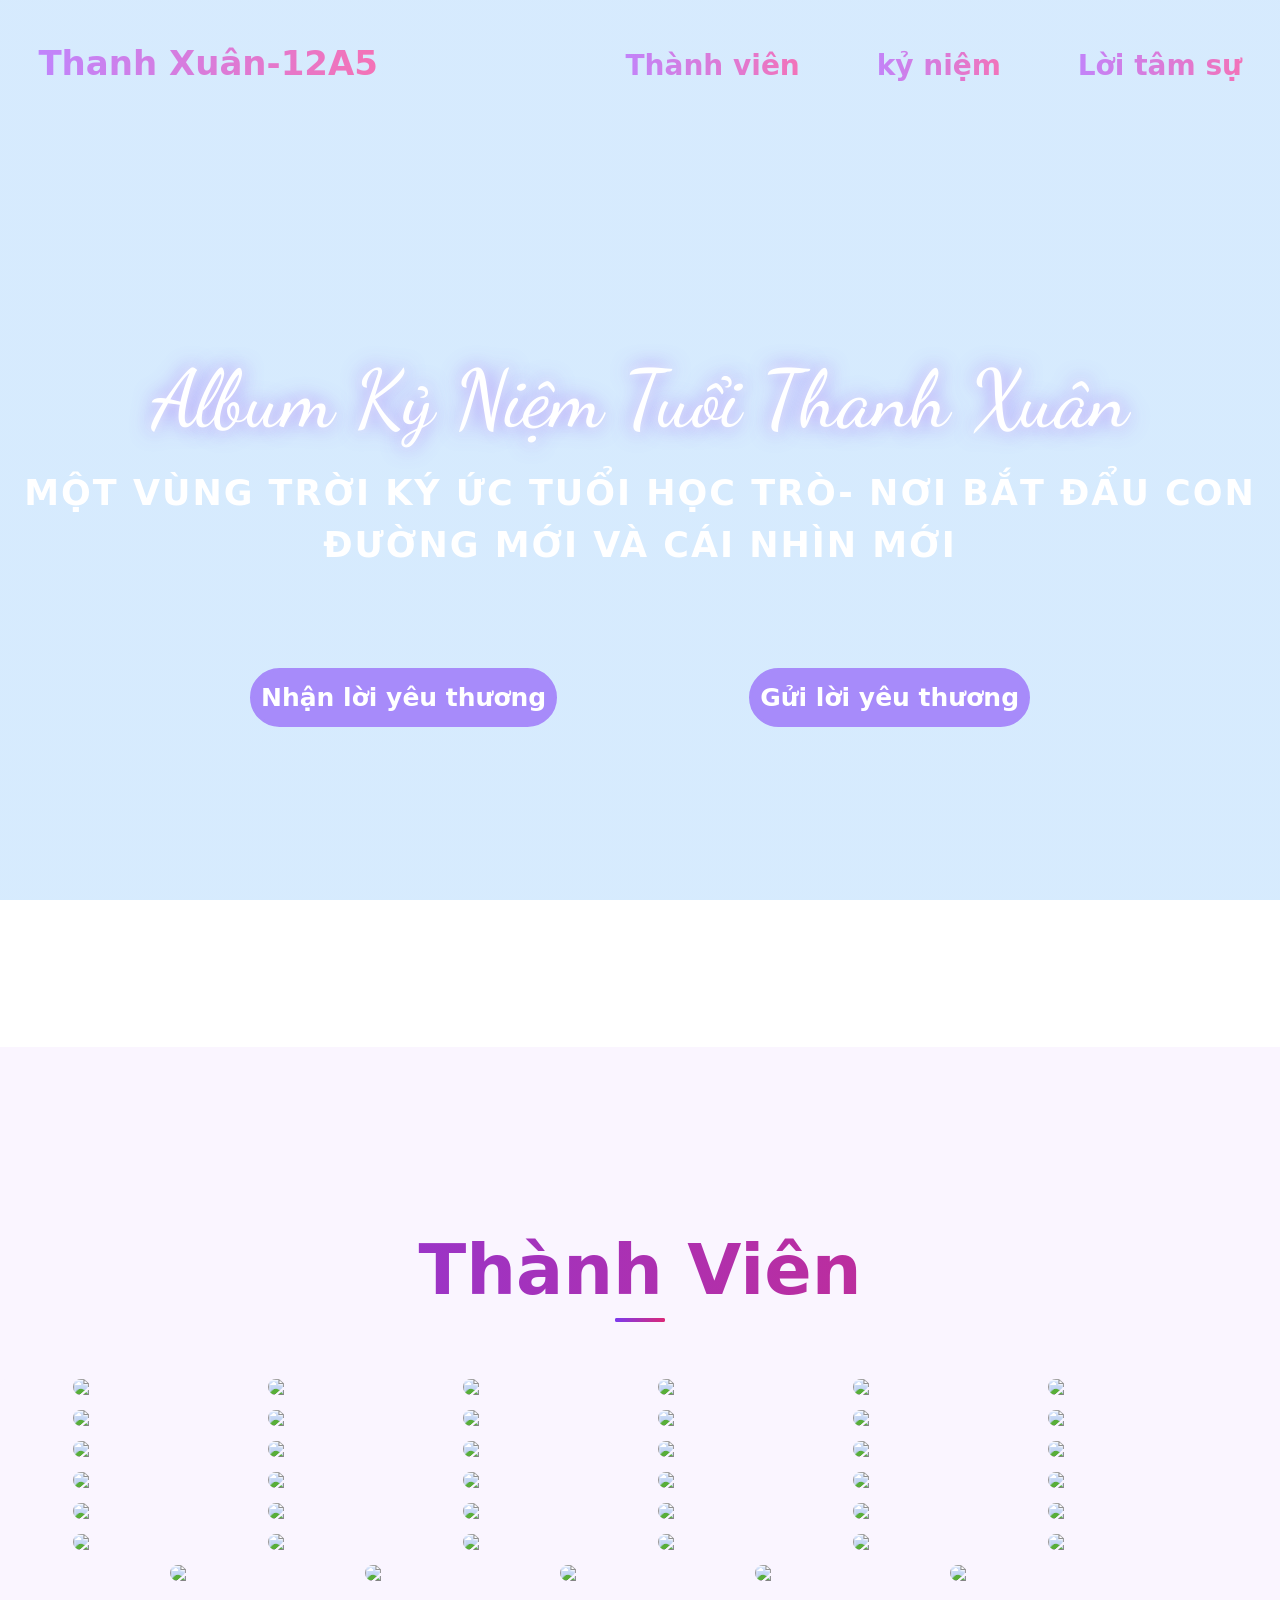
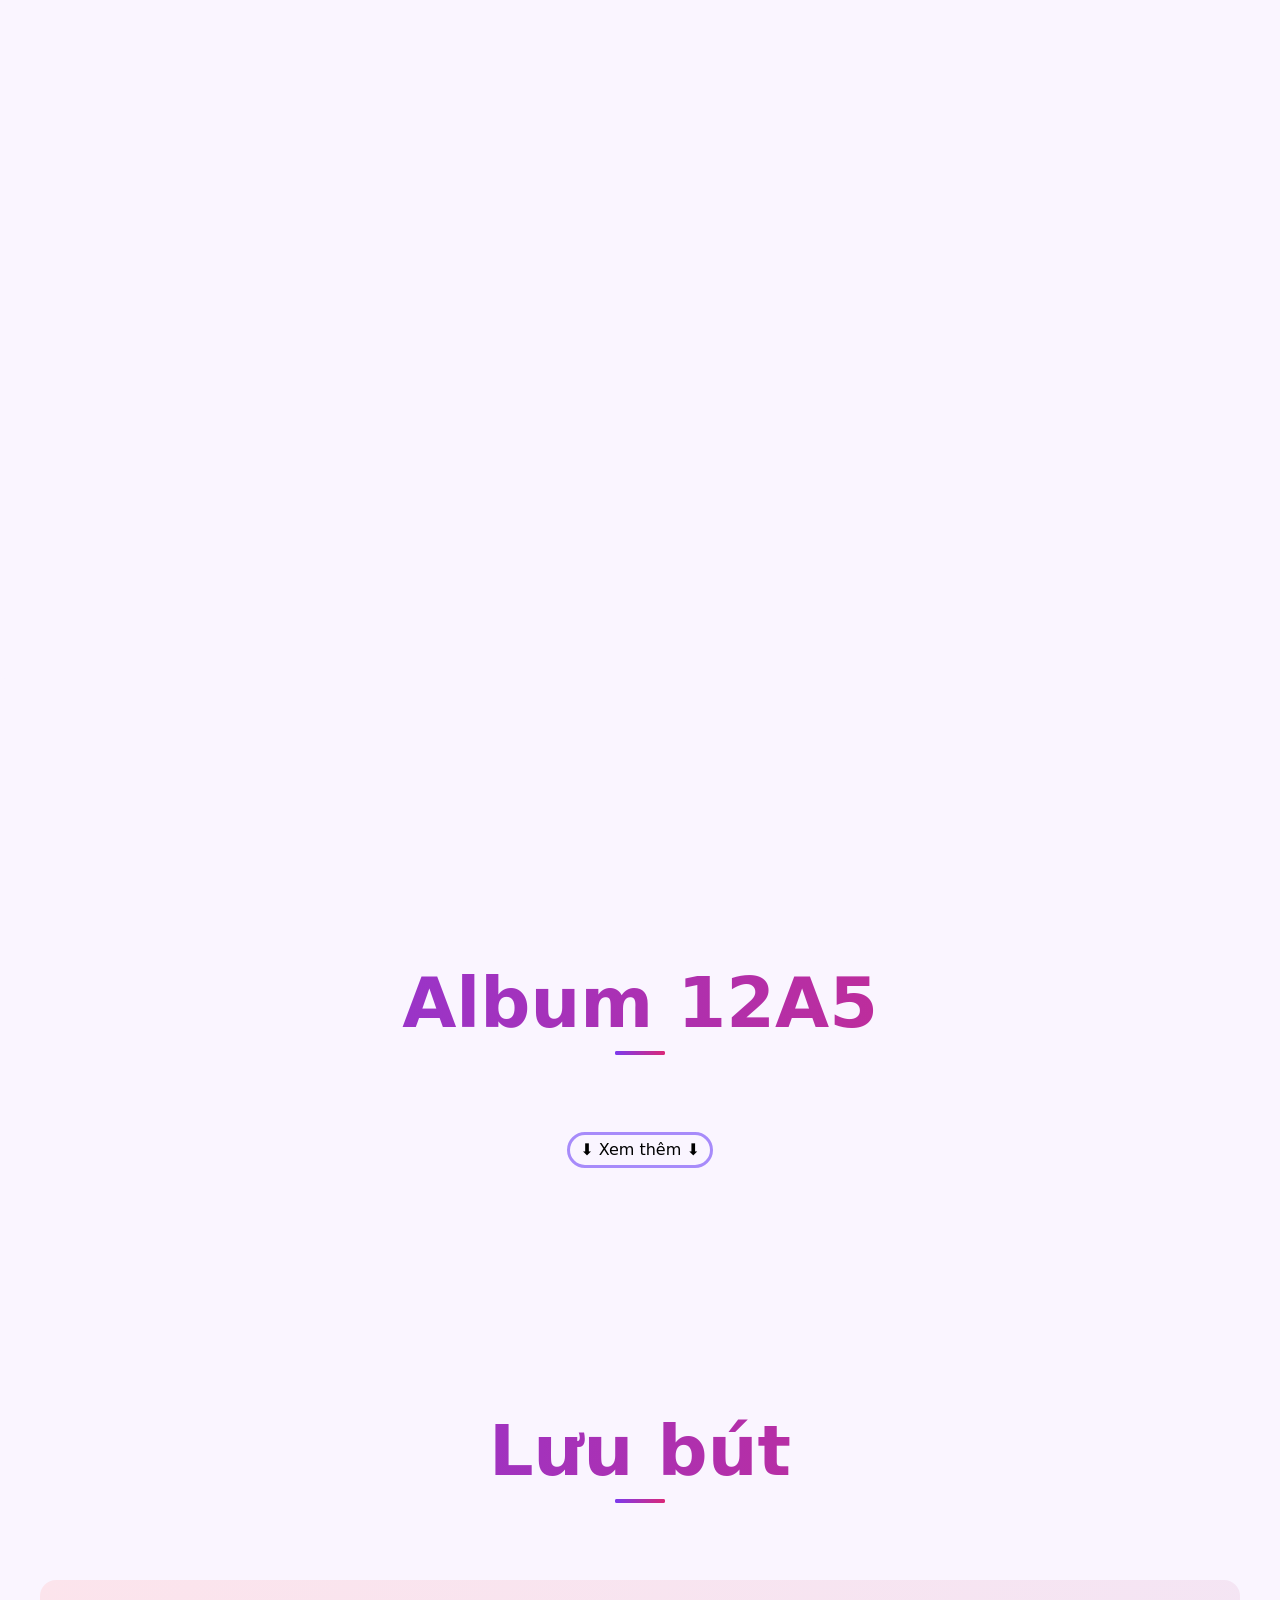
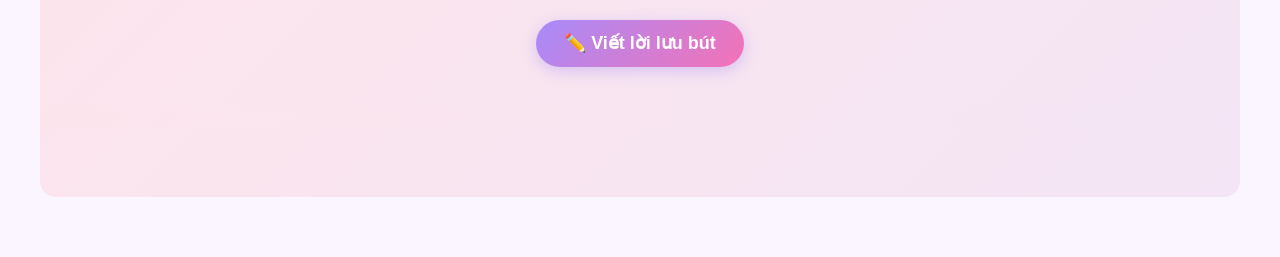
==== commit 84aec951: "Add files via upload" ====
--- a/index.html
+++ b/index.html
@@ -32,7 +32,7 @@
             <div>
                 <a class="link danhsach" href="#thanhvien">Thành viên</a>
                 <a class="link danhsach" href="#Album">kỷ niệm</a>
-                <a class="link danhsach" href="">Lời tâm sự</a>
+                <a class="link danhsach" href="#Luubut">Lời tâm sự</a>
             </div>
         </div>
 
@@ -49,7 +49,7 @@
                         <b>Nhận lời yêu thương</b>
                     </p>
                 </div>
-                <a class="linkloiyeuthuong" href=""
+                <a class="linkloiyeuthuong" href="#Luubut"
                     ><p class="bamloiyeuthuong"><b>Gửi lời yêu thương</b></p></a
                 >
             </div>
@@ -58,7 +58,7 @@
             <!--CHỮ THƯỚC PHIM KỶ NIỆM  -->
             <div><hr /></div>
             <div class="thuocphimkyniem">
-                <h2 id="thanhvien" class="thuocphimkyniem">Thành Viên Test</h2>
+                <h2 id="thanhvien" class="thuocphimkyniem">Thành Viên </h2>
             </div>
             <div><hr /></div>
             <!--PHẦN ALBTUM-->
@@ -765,85 +765,286 @@
                 </div>
             </div>
 
-            <div><hr style="background: red" class="hr" /></div>
+            <hr >
+            <hr >
+           
             <div class="thuocphimkyniem">
                 <h2 id="Album" class="thuocphimkyniem">Album 12A5</h2>
             </div>
+            <hr>
             <div class="album12a5-wrapper">
                 <div class="manhinhdt album12a5-inner collapsed" id="album12a5">
                     <div class="album">
                         <div class="khungchuaalbum">
                             <!-- 0 -->
-                            <img
-                                class="anhalbum doc"
-                                src="images/Huycunhan1.jpg"
-                            />
-
+                            <img class="anhalbum doc" src="images/Huycunhan1.jpg"
+                                    data-bs-toggle="modal"
+                                    data-bs-target="#modalAnh"
+                                    onclick="document.getElementById('anhModal').src=this.src"
+                                    style="cursor:pointer" />
                             <!-- 1 -->
                             <img
                                 class="anhalbum ngang"
                                 src="images/loahuongvaoco.jpg"
+                                data-bs-toggle="modal"
+                                data-bs-target="#modalAnh"
+                                onclick="document.getElementById('anhModal').src=this.src"
+                                style="cursor:pointer"
                             />
                             <!-- 2 -->
                             <img
                                 class="anhalbum ngang"
                                 src="images/calopnv.jpg"
+                                data-bs-toggle="modal"
+                                data-bs-target="#modalAnh"
+                                onclick="document.getElementById('anhModal').src=this.src"
+                                style="cursor:pointer"
                             />
                             <!-- 3 -->
                             <img
                                 class="anhalbum doc"
                                 src="images/phaohoadoc.jpg"
+                                data-bs-toggle="modal"
+                                data-bs-target="#modalAnh"
+                                onclick="document.getElementById('anhModal').src=this.src"
+                                style="cursor:pointer"
                             />
                             <!-- 4 -->
                             <img
                                 class="anhalbum doc"
                                 src="images/Mycunhan1.jpg"
+                                data-bs-toggle="modal"
+                                data-bs-target="#modalAnh"
+                                onclick="document.getElementById('anhModal').src=this.src"
+                                style="cursor:pointer"
                             />
                             <!-- 5 -->
                             <img
                                 class="anhalbum ngang"
                                 src="images/tapthevetngoaitroi.jpg"
+                                data-bs-toggle="modal"
+                                data-bs-target="#modalAnh"
+                                onclick="document.getElementById('anhModal').src=this.src"
+                                style="cursor:pointer"
                             />
                             <!-- 6 -->
                             <img
                                 class="anhalbum doc"
                                 src="images/Khanhcunhan1.jpg"
+                                data-bs-toggle="modal"
+                                data-bs-target="#modalAnh"
+                                onclick="document.getElementById('anhModal').src=this.src"
+                                style="cursor:pointer"
                             />
                             <!-- 7 -->
                             <img
                                 class="anhalbum doc"
                                 src="images/Huycunhan1.jpg"
+                                data-bs-toggle="modal"
+                                data-bs-target="#modalAnh"
+                                onclick="document.getElementById('anhModal').src=this.src"
+                                style="cursor:pointer"
                             />
 
                             <!-- 8 -->
                             <img
                                 class="anhalbum doc"
                                 src="images/phaohoadoc.jpg"
+                                data-bs-toggle="modal"
+                                data-bs-target="#modalAnh"
+                                onclick="document.getElementById('anhModal').src=this.src"
+                                style="cursor:pointer"
                             />
                             <!-- 9 -->
+                            <img
+                                class="anhalbum doc"
+                                src="images/calopnv.jpg"
+                                data-bs-toggle="modal"
+                                data-bs-target="#modalAnh"
+                                onclick="document.getElementById('anhModal').src=this.src"
+                                style="cursor:pointer"
+                            />
+                            <!-- 10-->
+                            <img
+                                class="anhalbum ngang"
+                                src="images/loahuongvaoco.jpg"
+                                data-bs-toggle="modal"
+                                data-bs-target="#modalAnh"
+                                onclick="document.getElementById('anhModal').src=this.src"
+                                style="cursor:pointer"
+                            />
+                            <!-- 11 -->
+                            <img
+                                class="anhalbum ngang"
+                                src="images/tapthevetngoaitroi.jpg"data-bs-toggle="modal"
+                                data-bs-target="#modalAnh"
+                                onclick="document.getElementById('anhModal').src=this.src"
+                                style="cursor:pointer"
+                            />
+                            <!-- 12 -->
+                            <img
+                                class="anhalbum doc"
+                                src="images/Mycunhan1.jpg"
+                                data-bs-toggle="modal"
+                                data-bs-target="#modalAnh"
+                                onclick="document.getElementById('anhModal').src=this.src"
+                                style="cursor:pointer"
+                            />
+                            <!-- 13 -->
+                            <img
+                                class="anhalbum doc"
+                                src="images/Khanhcunhan1.jpg"
+                                data-bs-toggle="modal"
+                                data-bs-target="#modalAnh"
+                                onclick="document.getElementById('anhModal').src=this.src"
+                                style="cursor:pointer"
+                            />
+                            <!-- 14 -->
+                            <img
+                                class="anhalbum ngang"
+                                src="images/tapthevetngoaitroi.jpg"data-bs-toggle="modal"
+                                data-bs-target="#modalAnh"
+                                onclick="document.getElementById('anhModal').src=this.src"
+                                style="cursor:pointer"
+                            />
+                            <img
+                                class="anhalbum doc"
+                                src="images/calopnv.jpg"
+                                data-bs-toggle="modal"
+                                data-bs-target="#modalAnh"
+                                onclick="document.getElementById('anhModal').src=this.src"
+                                style="cursor:pointer"
+                            />
+                            <!-- 10-->
+                            <img
+                                class="anhalbum ngang"
+                                src="images/loahuongvaoco.jpg"
+                                data-bs-toggle="modal"
+                                data-bs-target="#modalAnh"
+                                onclick="document.getElementById('anhModal').src=this.src"
+                                style="cursor:pointer"
+                            />
+                            <!-- 11 -->
+                            <img
+                                class="anhalbum ngang"
+                                src="images/tapthevetngoaitroi.jpg"data-bs-toggle="modal"
+                                data-bs-target="#modalAnh"
+                                onclick="document.getElementById('anhModal').src=this.src"
+                                style="cursor:pointer"
+                            />
+                            <!-- 12 -->
+                            <img
+                                class="anhalbum doc"
+                                src="images/Mycunhan1.jpg"
+                                data-bs-toggle="modal"
+                                data-bs-target="#modalAnh"
+                                onclick="document.getElementById('anhModal').src=this.src"
+                                style="cursor:pointer"
+                            />
+                            <!-- 13 -->
+                            <img
+                                class="anhalbum doc"
+                                src="images/Khanhcunhan1.jpg"
+                                data-bs-toggle="modal"
+                                data-bs-target="#modalAnh"
+                                onclick="document.getElementById('anhModal').src=this.src"
+                                style="cursor:pointer"
+                            />
+                            <!-- 14 -->
+                            <img
+                                class="anhalbum ngang"
+                                src="images/tapthevetngoaitroi.jpg"data-bs-toggle="modal"
+                                data-bs-target="#modalAnh"
+                                onclick="document.getElementById('anhModal').src=this.src"
+                                style="cursor:pointer"
+                            />
+                            <!-- 14 -->
+                            <img class="anhalbum doc" src="images/Huycunhan1.jpg"
+                                    data-bs-toggle="modal"
+                                    data-bs-target="#modalAnh"
+                                    onclick="document.getElementById('anhModal').src=this.src"
+                                    style="cursor:pointer" />
+                            <!-- 1 -->
+                            <img
+                                class="anhalbum ngang"
+                                src="images/loahuongvaoco.jpg"
+                                data-bs-toggle="modal"
+                                data-bs-target="#modalAnh"
+                                onclick="document.getElementById('anhModal').src=this.src"
+                                style="cursor:pointer"
+                            />
+                            <!-- 2 -->
                             <img
                                 class="anhalbum ngang"
                                 src="images/calopnv.jpg"
-                            />
-                            <!-- 10-->
-                            <img
-                                class="anhalbum ngang"
-                                src="images/loahuongvaoco.jpg"
-                            />
-                            <!-- 11 -->
+                                data-bs-toggle="modal"
+                                data-bs-target="#modalAnh"
+                                onclick="document.getElementById('anhModal').src=this.src"
+                                style="cursor:pointer"
+                            />
+                            <!-- 3 -->
+                            <img
+                                class="anhalbum doc"
+                                src="images/phaohoadoc.jpg"
+                                data-bs-toggle="modal"
+                                data-bs-target="#modalAnh"
+                                onclick="document.getElementById('anhModal').src=this.src"
+                                style="cursor:pointer"
+                            />
+                            <!-- 4 -->
+                            <img
+                                class="anhalbum doc"
+                                src="images/Mycunhan1.jpg"
+                                data-bs-toggle="modal"
+                                data-bs-target="#modalAnh"
+                                onclick="document.getElementById('anhModal').src=this.src"
+                                style="cursor:pointer"
+                            />
+                            <!-- 5 -->
                             <img
                                 class="anhalbum ngang"
                                 src="images/tapthevetngoaitroi.jpg"
-                            />
-                            <!-- 12 -->
-                            <img
-                                class="anhalbum doc"
-                                src="images/Mycunhan1.jpg"
-                            />
-                            <!-- 13 -->
+                                data-bs-toggle="modal"
+                                data-bs-target="#modalAnh"
+                                onclick="document.getElementById('anhModal').src=this.src"
+                                style="cursor:pointer"
+                            />
+                            <!-- 6 -->
                             <img
                                 class="anhalbum doc"
                                 src="images/Khanhcunhan1.jpg"
+                                data-bs-toggle="modal"
+                                data-bs-target="#modalAnh"
+                                onclick="document.getElementById('anhModal').src=this.src"
+                                style="cursor:pointer"
+                            />
+                            <!-- 7 -->
+                            <img
+                                class="anhalbum doc"
+                                src="images/Huycunhan1.jpg"
+                                data-bs-toggle="modal"
+                                data-bs-target="#modalAnh"
+                                onclick="document.getElementById('anhModal').src=this.src"
+                                style="cursor:pointer"
+                            />
+
+                            <!-- 8 -->
+                            <img
+                                class="anhalbum doc"
+                                src="images/phaohoadoc.jpg"
+                                data-bs-toggle="modal"
+                                data-bs-target="#modalAnh"
+                                onclick="document.getElementById('anhModal').src=this.src"
+                                style="cursor:pointer"
+                            />
+                            <!-- 9 -->
+                            <img
+                                class="anhalbum doc"
+                                src="images/calopnv.jpg"
+                                data-bs-toggle="modal"
+                                data-bs-target="#modalAnh"
+                                onclick="document.getElementById('anhModal').src=this.src"
+                                style="cursor:pointer"
                             />
                         </div>
                     </div>
@@ -859,6 +1060,66 @@
                     </button>
                 </div>
             </div>
+            
+            <!--  PHẦN LƯU BÚT -->
+          
+            <hr >
+           
+            <div class="thuocphimkyniem">
+                <h2 id="Luubut" class="thuocphimkyniem">Lưu bút</h2>
+            </div>
+            <hr>
+            <div class="phanluubut">
+              <div class="khungluubut">
+                  <div class="card-luubut">
+                      <!-- NÚT GỬI LỜI -->
+<div style="text-align:center; margin: 30px 0 20px;">
+  <button class="btn-guibut" onclick="moFormLuuBut()">✏️ Viết lời lưu bút</button>
+</div>
+
+<!-- FORM VIẾT -->
+<div id="formLuuBut" class="form-luubut-overlay" style="display:none;">
+  <div class="form-luubut-box">
+    <h3 style="font-family:'Dancing Script',cursive; font-size:26px; color:#7c3aed; margin-bottom:16px;">🗨️ Ghi lại lời yêu thương</h3>
+    <textarea id="inputNoiDung" placeholder="Viết lời hay ý đẹp..." maxlength="300"></textarea>
+    <input id="inputKyTen" type="text" placeholder="Ký tên " maxlength="15" />
+    <div class="chon-mau">
+      <span>Chọn màu:</span>
+      <div class="mau-option" style="background:#fff9c4;" data-mau="#fff9c4" onclick="chonMau(this)">💛</div>
+      <div class="mau-option" style="background:#fce4ec;" data-mau="#fce4ec" onclick="chonMau(this)">💗</div>
+      <div class="mau-option" style="background:#e8f5e9;" data-mau="#e8f5e9" onclick="chonMau(this)">💚</div>
+      <div class="mau-option" style="background:#e3f2fd;" data-mau="#e3f2fd" onclick="chonMau(this)">💙</div>
+      <div class="mau-option" style="background:#f3e5f5;" data-mau="#f3e5f5" onclick="chonMau(this)">💜</div>
+      <div class="mau-option" style="background:#fff3e0;" data-mau="#fff3e0" onclick="chonMau(this)">🧡</div>
+    </div>
+    <div style="display:flex; gap:12px; justify-content:center; margin-top:10px;">
+      <button class="btn-guibut" onclick="luuLuuBut()">💾 Gửi</button>
+      <button class="btn-huy" onclick="dongFormLuuBut()">✖ Hủy</button>
+    </div>
+  </div>
+</div>
+
+<!-- KHUNG GIẤY NHỚ -->
+<div class="phanluubut">
+  <div class="khungluubut" id="khungluubut"></div>
+</div>
+
+<!-- MODAL XÓA ADMIN -->
+<div id="modalXoa" class="form-luubut-overlay" style="display:none;">
+  <div class="form-luubut-box" style="max-width:340px;">
+    <h3 style="font-family:'Dancing Script',cursive;font-size:22px;color:#db2777;margin-bottom:12px;">🔐 Xác nhận Admin</h3>
+    <input id="inputMatKhau" type="password" placeholder="Nhập mật khẩu admin..." />
+    <p id="thongBaoSai" style="color:red;display:none;font-size:13px;margin-top:6px;">❌ Sai mật khẩu!</p>
+    <div style="display:flex;gap:12px;justify-content:center;margin-top:10px;">
+      <button class="btn-guibut" onclick="xacNhanXoa()">🗑️ Xóa</button>
+      <button class="btn-huy" onclick="dongModalXoa()">✖ Hủy</button>
+    </div>
+  </div>
+</div>
+                  
+                  </div>
+              </div>
+            </div>
 
             <!--  PHẦN CHUYỂN TIẾP ẢNH THÀNH VIÊN-->
             <div class="lightbox" id="lightbox">
@@ -868,7 +1129,13 @@
                 <button class="lightbox-next" id="lb-next">➡️</button>
             </div>
             <!--  PHẦN XEM ẢNH ALBUM NHÉ-->
-
+<div class="modal fade" id="modalAnh" tabindex="-1">
+  <div class="modal-dialog modal-dialog-centered modal-lg">
+    <div class="modal-content bg-transparent border-0">
+      <img id="anhModal" src="" class="img-fluid rounded" />
+    </div>
+  </div>
+</div>
             <!-- PHẦN NHẬN LỜI YÊU THƯƠNG NGẪU NHIÊN-->
 
             <div class="nhanloiyeuthuong" id="popupLoi">
--- a/Style.css
+++ b/Style.css
@@ -150,7 +150,17 @@
     .album12a5-inner {
         display: flex !important;
     }
-
+.khungluubut { display:flex; flex-wrap:wrap; gap:20px;
+    width: 1200px !important; justify-content:center; padding:10px; margin: 0 auto; }
+    #popupLoi {
+    width: 900px !important;}
+    #noiDungLoi { font-size: 34px !important;}
+    .sticky-pin { position:absolute; top:8px; left:50%; transform:translateX(-50%); font-size:22px; }
+.sticky-content { font-size:20px !important;  }
+
+.sticky-ky  {  font-size:14px !important; font-weight:700; }
+.sticky-ngay { font-size:14px !important; color:#999; }
+    
     /*CHÈN LÊN BÊN TRÊN*/
 }
 /* HẾT PHẦN KÍCH CỠ */
@@ -311,7 +321,7 @@
 }
 
 /*  CHỮ THƯỚC PHIM KỶ NIỆM */
-hr {
+hr { margin-top:50px ;
     opacity: 0;
     background-color: red;
 }
@@ -333,7 +343,7 @@
     bottom: -10px;
     left: 50%;
     transform: translateX(-50%);
-    width: clamp(250px, 45vw, 600px);
+    width: 50px;
     height: 4px;
     background: linear-gradient(to right, #7c3aed, #db2777);
     border-radius: 5px;
@@ -470,8 +480,8 @@
 }
 #lightbox-thumbs img {
     z-index: 999;
-    width: 60px;
-    height: 60px;
+    width: 50px;
+    height: 65px;
     object-fit: cover;
     border-radius: 6px;
     cursor: pointer;
@@ -594,10 +604,110 @@
 .album12a5-inner.collapsed {
     height: 600px;
 }
-#btnAlbum12a5 {
+#btnAlbum12a5 { margin-bottom: 10px;
     border-radius: 20px;
-    margin-top: 10px;
+    margin-top: 20px;
     border: #a78bfa solid;
     background: none;
     padding: 3px 10px;
 }
+
+
+
+
+
+
+
+
+/* PHẦN LƯU BÚT */
+.phanluubut { padding: 20px 15px 60px; }
+.khungluubut { display:flex; flex-wrap:wrap; gap:15px; background: linear-gradient(135deg, #fce4ec, #f3e5f5); border-radius: 16px;
+    ; justify-content:center; padding:10px; margin: 0 auto ;align-items: flex-start;; }
+
+.sticky-note {
+  position:relative; width:180px; min-height:180px;
+  border-radius:10px; padding:36px 16px 50px;
+  box-shadow: 3px 3px 10px rgba(0,0,0,0.18);
+  display:flex; flex-direction:column;
+  transition: transform 0.25s, box-shadow 0.25s;
+  animation: popIn 0.4s ease; word-break:break-word;
+}
+.sticky-note:nth-child(odd)  { transform: rotate(-1.5deg); }
+.sticky-note:nth-child(even) { transform: rotate(1.2deg); }
+.sticky-note:hover { transform: rotate(0deg) scale(1.06) !important; box-shadow:6px 8px 24px rgba(0,0,0,0.22); z-index:10; }
+.sticky-note::before {
+  content:""; position:absolute; top:52px; left:14px; right:14px;
+  height:calc(100% - 110px);
+  background-image: repeating-linear-gradient(transparent,transparent 27px,rgba(0,0,0,0.07) 28px);
+  pointer-events:none;
+}
+.sticky-pin { position:absolute; top:8px; left:50%; transform:translateX(-50%); font-size:22px; }
+.sticky-content { font-family:'Dancing Script',cursive; font-size:16px; color:#333; line-height:28px; flex:1; margin-top:4px; }
+.sticky-footer { position:absolute; bottom:10px; left:14px; right:38px; display:flex; flex-direction:column; }
+.sticky-ky  { font-family:'Dancing Script',cursive; font-size:14px; font-weight:700; color:#7c3aed; }
+.sticky-ngay { font-size:10px; color:#999; }
+.btn-xoa-note {
+  position:absolute; bottom:8px; right:8px;
+  background:none; border:none; font-size:15px; cursor:pointer;
+  opacity:0; transition:opacity 0.2s; border-radius:6px;
+}
+.sticky-note:hover .btn-xoa-note { opacity:0.6; }
+.btn-xoa-note:hover { opacity:1 !important; background:rgba(220,50,50,0.1); }
+
+.btn-guibut {
+  background: linear-gradient(135deg,#a78bfa,#f472b6);
+  color:white; border:none; padding:10px 28px; border-radius:30px;
+  font-size:clamp(14px,3vw,18px); font-weight:700; cursor:pointer;
+  box-shadow:0 4px 15px rgba(167,139,250,0.4);
+  transition:transform 0.2s, box-shadow 0.2s; font-family:'Quicksand',sans-serif;
+}
+.btn-guibut:hover { transform:scale(1.05); box-shadow:0 6px 20px rgba(167,139,250,0.6); }
+.btn-huy {
+  background:#e5e7eb; color:#555; border:none; padding:10px 20px;
+  border-radius:30px; font-size:15px; font-weight:600; cursor:pointer;
+  font-family:'Quicksand',sans-serif; transition:background 0.2s;
+}
+.btn-huy:hover { background:#d1d5db; }
+
+.form-luubut-overlay {
+  position:fixed; top:0; left:0; width:100%; height:100%;
+  background:rgba(0,0,0,0.45); z-index:99999;
+  display:flex; justify-content:center; align-items:center; padding:20px; box-sizing:border-box;
+}
+.form-luubut-box {
+  background:white; border-radius:20px; padding:30px 24px;
+  width:100%; max-width:420px;
+  box-shadow:0 10px 40px rgba(0,0,0,0.25);
+  display:flex; flex-direction:column; gap:12px;
+}
+.form-luubut-box textarea {
+  width:100%; height:130px; border:2px solid #e9d5ff;
+  border-radius:12px; padding:12px; font-family:'Dancing Script',cursive;
+  font-size:17px; resize:none; outline:none; box-sizing:border-box;
+}
+.form-luubut-box textarea:focus { border-color:#a78bfa; }
+.form-luubut-box input[type="text"],
+.form-luubut-box input[type="password"] {
+  width:100%; border:2px solid #e9d5ff; border-radius:12px;
+  padding:10px 14px; font-size:15px; outline:none; box-sizing:border-box;
+}
+.form-luubut-box input:focus { border-color:#a78bfa; }
+
+.chon-mau { display:flex; align-items:center; gap:8px; flex-wrap:wrap; font-size:14px; color:#666; }
+.mau-option {
+  width:32px; height:32px; border-radius:50%; cursor:pointer;
+  border:3px solid transparent; box-shadow:0 2px 6px rgba(0,0,0,0.15);
+  font-size:16px; display:flex; align-items:center; justify-content:center;
+  transition:transform 0.2s, border-color 0.2s;
+}
+.mau-option:hover { transform:scale(1.15); }
+.mau-option.active-mau { border-color:#7c3aed; transform:scale(1.2); }
+
+@keyframes popIn {
+  from { opacity:0; transform:scale(0.7) rotate(-5deg); }
+  to   { opacity:1; }
+}
+@media (max-width:420px) {
+  .sticky-note { width:150px; min-height:150px; padding:32px 12px 46px; }
+  .sticky-content { font-size:14px; line-height:24px; }
+}
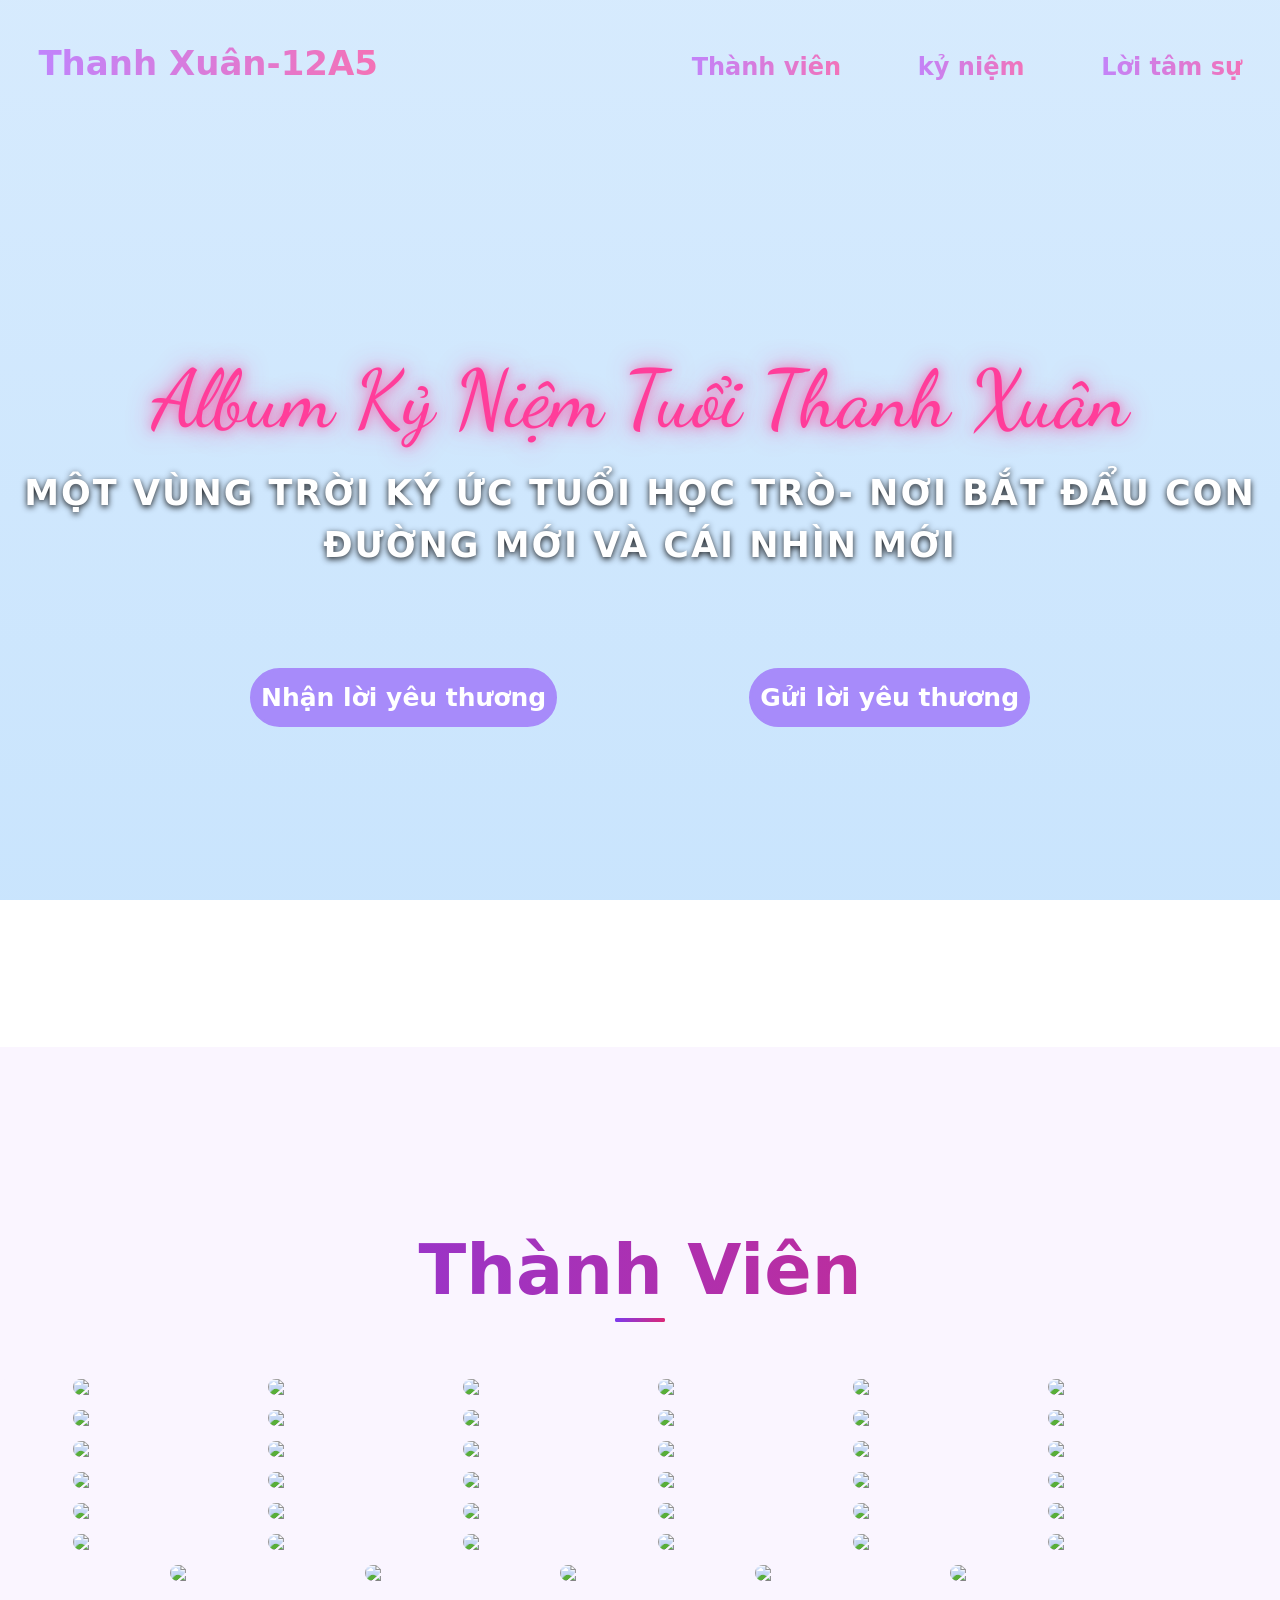
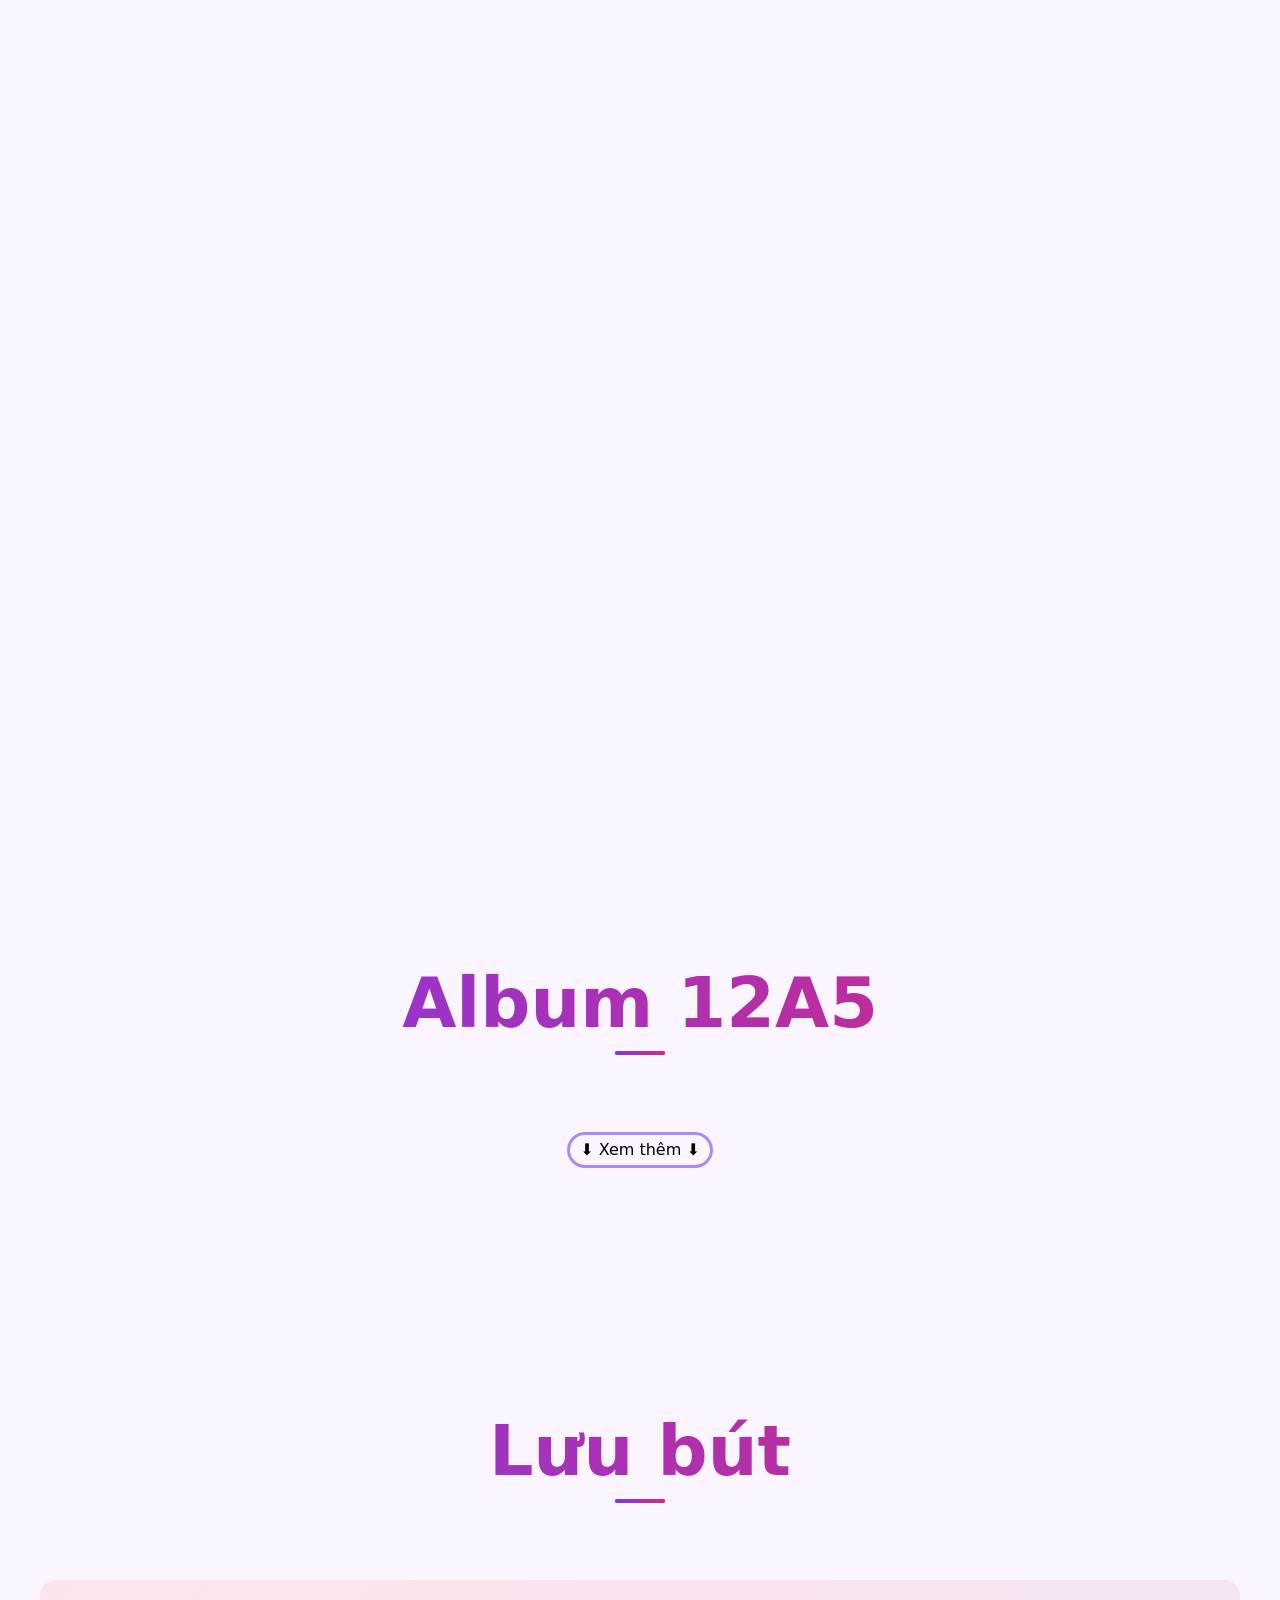
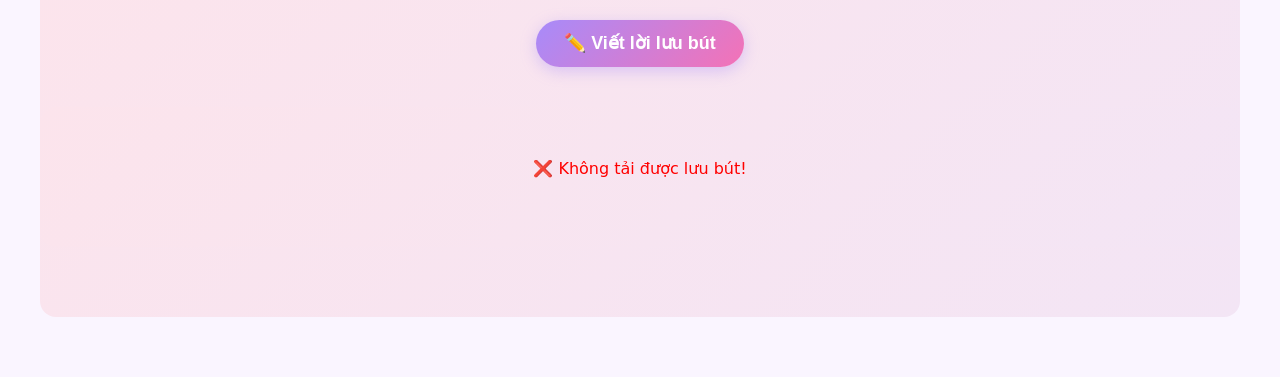
==== commit fd3f9d06: "Add files via upload" ====
--- a/index.html
+++ b/index.html
@@ -24,7 +24,6 @@
         />
         <script src="https://cdnjs.cloudflare.com/ajax/libs/highlight.js/11.9.0/highlight.min.js"></script>
         <link rel="stylesheet" href="Style.css" />
-        <script src="script.js"></script>
     </head>
     <body>
         <div class="navbar">
@@ -38,7 +37,9 @@
 
         <!-- CHỮ TIÊU ĐỀ ĐẦU TRANG  -->
         <div class="chutieude">
-            <h1 class="chuthanhxuan">Album Kỷ Niệm Tuổi Thanh Xuân</h1>
+            <h1 class="chuthanhxuan" onclick="bopOwner()">
+                Album Kỷ Niệm Tuổi Thanh Xuân
+            </h1>
             <p id="duoichutieude">
                 Một vùng trời ký ức tuổi học trò- nơi bắt đẩu con đường mới và
                 cái nhìn mới
@@ -58,7 +59,7 @@
             <!--CHỮ THƯỚC PHIM KỶ NIỆM  -->
             <div><hr /></div>
             <div class="thuocphimkyniem">
-                <h2 id="thanhvien" class="thuocphimkyniem">Thành Viên </h2>
+                <h2 id="thanhvien" class="thuocphimkyniem">Thành Viên</h2>
             </div>
             <div><hr /></div>
             <!--PHẦN ALBTUM-->
@@ -765,31 +766,40 @@
                 </div>
             </div>
 
-            <hr >
-            <hr >
-           
+            <hr />
+            <hr />
+
             <div class="thuocphimkyniem">
                 <h2 id="Album" class="thuocphimkyniem">Album 12A5</h2>
             </div>
-            <hr>
+            <hr />
             <div class="album12a5-wrapper">
                 <div class="manhinhdt album12a5-inner collapsed" id="album12a5">
                     <div class="album">
                         <div class="khungchuaalbum">
                             <!-- 0 -->
-                            <img class="anhalbum doc" src="images/Huycunhan1.jpg"
-                                    data-bs-toggle="modal"
-                                    data-bs-target="#modalAnh"
-                                    onclick="document.getElementById('anhModal').src=this.src"
-                                    style="cursor:pointer" />
+                            <img
+                                class="anhalbum doc"
+                                src="images/Huycunhan1.jpg"
+                                data-bs-toggle="modal"
+                                data-bs-target="#modalAnh"
+                                onclick="
+                                    document.getElementById('anhModal').src =
+                                        this.src
+                                "
+                                style="cursor: pointer"
+                            />
                             <!-- 1 -->
                             <img
                                 class="anhalbum ngang"
                                 src="images/loahuongvaoco.jpg"
                                 data-bs-toggle="modal"
                                 data-bs-target="#modalAnh"
-                                onclick="document.getElementById('anhModal').src=this.src"
-                                style="cursor:pointer"
+                                onclick="
+                                    document.getElementById('anhModal').src =
+                                        this.src
+                                "
+                                style="cursor: pointer"
                             />
                             <!-- 2 -->
                             <img
@@ -797,8 +807,11 @@
                                 src="images/calopnv.jpg"
                                 data-bs-toggle="modal"
                                 data-bs-target="#modalAnh"
-                                onclick="document.getElementById('anhModal').src=this.src"
-                                style="cursor:pointer"
+                                onclick="
+                                    document.getElementById('anhModal').src =
+                                        this.src
+                                "
+                                style="cursor: pointer"
                             />
                             <!-- 3 -->
                             <img
@@ -806,8 +819,11 @@
                                 src="images/phaohoadoc.jpg"
                                 data-bs-toggle="modal"
                                 data-bs-target="#modalAnh"
-                                onclick="document.getElementById('anhModal').src=this.src"
-                                style="cursor:pointer"
+                                onclick="
+                                    document.getElementById('anhModal').src =
+                                        this.src
+                                "
+                                style="cursor: pointer"
                             />
                             <!-- 4 -->
                             <img
@@ -815,8 +831,11 @@
                                 src="images/Mycunhan1.jpg"
                                 data-bs-toggle="modal"
                                 data-bs-target="#modalAnh"
-                                onclick="document.getElementById('anhModal').src=this.src"
-                                style="cursor:pointer"
+                                onclick="
+                                    document.getElementById('anhModal').src =
+                                        this.src
+                                "
+                                style="cursor: pointer"
                             />
                             <!-- 5 -->
                             <img
@@ -824,8 +843,11 @@
                                 src="images/tapthevetngoaitroi.jpg"
                                 data-bs-toggle="modal"
                                 data-bs-target="#modalAnh"
-                                onclick="document.getElementById('anhModal').src=this.src"
-                                style="cursor:pointer"
+                                onclick="
+                                    document.getElementById('anhModal').src =
+                                        this.src
+                                "
+                                style="cursor: pointer"
                             />
                             <!-- 6 -->
                             <img
@@ -833,8 +855,11 @@
                                 src="images/Khanhcunhan1.jpg"
                                 data-bs-toggle="modal"
                                 data-bs-target="#modalAnh"
-                                onclick="document.getElementById('anhModal').src=this.src"
-                                style="cursor:pointer"
+                                onclick="
+                                    document.getElementById('anhModal').src =
+                                        this.src
+                                "
+                                style="cursor: pointer"
                             />
                             <!-- 7 -->
                             <img
@@ -842,8 +867,11 @@
                                 src="images/Huycunhan1.jpg"
                                 data-bs-toggle="modal"
                                 data-bs-target="#modalAnh"
-                                onclick="document.getElementById('anhModal').src=this.src"
-                                style="cursor:pointer"
+                                onclick="
+                                    document.getElementById('anhModal').src =
+                                        this.src
+                                "
+                                style="cursor: pointer"
                             />
 
                             <!-- 8 -->
@@ -852,8 +880,11 @@
                                 src="images/phaohoadoc.jpg"
                                 data-bs-toggle="modal"
                                 data-bs-target="#modalAnh"
-                                onclick="document.getElementById('anhModal').src=this.src"
-                                style="cursor:pointer"
+                                onclick="
+                                    document.getElementById('anhModal').src =
+                                        this.src
+                                "
+                                style="cursor: pointer"
                             />
                             <!-- 9 -->
                             <img
@@ -861,8 +892,11 @@
                                 src="images/calopnv.jpg"
                                 data-bs-toggle="modal"
                                 data-bs-target="#modalAnh"
-                                onclick="document.getElementById('anhModal').src=this.src"
-                                style="cursor:pointer"
+                                onclick="
+                                    document.getElementById('anhModal').src =
+                                        this.src
+                                "
+                                style="cursor: pointer"
                             />
                             <!-- 10-->
                             <img
@@ -870,16 +904,23 @@
                                 src="images/loahuongvaoco.jpg"
                                 data-bs-toggle="modal"
                                 data-bs-target="#modalAnh"
-                                onclick="document.getElementById('anhModal').src=this.src"
-                                style="cursor:pointer"
+                                onclick="
+                                    document.getElementById('anhModal').src =
+                                        this.src
+                                "
+                                style="cursor: pointer"
                             />
                             <!-- 11 -->
                             <img
                                 class="anhalbum ngang"
-                                src="images/tapthevetngoaitroi.jpg"data-bs-toggle="modal"
-                                data-bs-target="#modalAnh"
-                                onclick="document.getElementById('anhModal').src=this.src"
-                                style="cursor:pointer"
+                                src="images/tapthevetngoaitroi.jpg"
+                                data-bs-toggle="modal"
+                                data-bs-target="#modalAnh"
+                                onclick="
+                                    document.getElementById('anhModal').src =
+                                        this.src
+                                "
+                                style="cursor: pointer"
                             />
                             <!-- 12 -->
                             <img
@@ -887,8 +928,11 @@
                                 src="images/Mycunhan1.jpg"
                                 data-bs-toggle="modal"
                                 data-bs-target="#modalAnh"
-                                onclick="document.getElementById('anhModal').src=this.src"
-                                style="cursor:pointer"
+                                onclick="
+                                    document.getElementById('anhModal').src =
+                                        this.src
+                                "
+                                style="cursor: pointer"
                             />
                             <!-- 13 -->
                             <img
@@ -896,24 +940,34 @@
                                 src="images/Khanhcunhan1.jpg"
                                 data-bs-toggle="modal"
                                 data-bs-target="#modalAnh"
-                                onclick="document.getElementById('anhModal').src=this.src"
-                                style="cursor:pointer"
+                                onclick="
+                                    document.getElementById('anhModal').src =
+                                        this.src
+                                "
+                                style="cursor: pointer"
                             />
                             <!-- 14 -->
                             <img
                                 class="anhalbum ngang"
-                                src="images/tapthevetngoaitroi.jpg"data-bs-toggle="modal"
-                                data-bs-target="#modalAnh"
-                                onclick="document.getElementById('anhModal').src=this.src"
-                                style="cursor:pointer"
+                                src="images/tapthevetngoaitroi.jpg"
+                                data-bs-toggle="modal"
+                                data-bs-target="#modalAnh"
+                                onclick="
+                                    document.getElementById('anhModal').src =
+                                        this.src
+                                "
+                                style="cursor: pointer"
                             />
                             <img
                                 class="anhalbum doc"
                                 src="images/calopnv.jpg"
                                 data-bs-toggle="modal"
                                 data-bs-target="#modalAnh"
-                                onclick="document.getElementById('anhModal').src=this.src"
-                                style="cursor:pointer"
+                                onclick="
+                                    document.getElementById('anhModal').src =
+                                        this.src
+                                "
+                                style="cursor: pointer"
                             />
                             <!-- 10-->
                             <img
@@ -921,16 +975,23 @@
                                 src="images/loahuongvaoco.jpg"
                                 data-bs-toggle="modal"
                                 data-bs-target="#modalAnh"
-                                onclick="document.getElementById('anhModal').src=this.src"
-                                style="cursor:pointer"
+                                onclick="
+                                    document.getElementById('anhModal').src =
+                                        this.src
+                                "
+                                style="cursor: pointer"
                             />
                             <!-- 11 -->
                             <img
                                 class="anhalbum ngang"
-                                src="images/tapthevetngoaitroi.jpg"data-bs-toggle="modal"
-                                data-bs-target="#modalAnh"
-                                onclick="document.getElementById('anhModal').src=this.src"
-                                style="cursor:pointer"
+                                src="images/tapthevetngoaitroi.jpg"
+                                data-bs-toggle="modal"
+                                data-bs-target="#modalAnh"
+                                onclick="
+                                    document.getElementById('anhModal').src =
+                                        this.src
+                                "
+                                style="cursor: pointer"
                             />
                             <!-- 12 -->
                             <img
@@ -938,8 +999,11 @@
                                 src="images/Mycunhan1.jpg"
                                 data-bs-toggle="modal"
                                 data-bs-target="#modalAnh"
-                                onclick="document.getElementById('anhModal').src=this.src"
-                                style="cursor:pointer"
+                                onclick="
+                                    document.getElementById('anhModal').src =
+                                        this.src
+                                "
+                                style="cursor: pointer"
                             />
                             <!-- 13 -->
                             <img
@@ -947,31 +1011,47 @@
                                 src="images/Khanhcunhan1.jpg"
                                 data-bs-toggle="modal"
                                 data-bs-target="#modalAnh"
-                                onclick="document.getElementById('anhModal').src=this.src"
-                                style="cursor:pointer"
+                                onclick="
+                                    document.getElementById('anhModal').src =
+                                        this.src
+                                "
+                                style="cursor: pointer"
                             />
                             <!-- 14 -->
                             <img
                                 class="anhalbum ngang"
-                                src="images/tapthevetngoaitroi.jpg"data-bs-toggle="modal"
-                                data-bs-target="#modalAnh"
-                                onclick="document.getElementById('anhModal').src=this.src"
-                                style="cursor:pointer"
+                                src="images/tapthevetngoaitroi.jpg"
+                                data-bs-toggle="modal"
+                                data-bs-target="#modalAnh"
+                                onclick="
+                                    document.getElementById('anhModal').src =
+                                        this.src
+                                "
+                                style="cursor: pointer"
                             />
                             <!-- 14 -->
-                            <img class="anhalbum doc" src="images/Huycunhan1.jpg"
-                                    data-bs-toggle="modal"
-                                    data-bs-target="#modalAnh"
-                                    onclick="document.getElementById('anhModal').src=this.src"
-                                    style="cursor:pointer" />
+                            <img
+                                class="anhalbum doc"
+                                src="images/Huycunhan1.jpg"
+                                data-bs-toggle="modal"
+                                data-bs-target="#modalAnh"
+                                onclick="
+                                    document.getElementById('anhModal').src =
+                                        this.src
+                                "
+                                style="cursor: pointer"
+                            />
                             <!-- 1 -->
                             <img
                                 class="anhalbum ngang"
                                 src="images/loahuongvaoco.jpg"
                                 data-bs-toggle="modal"
                                 data-bs-target="#modalAnh"
-                                onclick="document.getElementById('anhModal').src=this.src"
-                                style="cursor:pointer"
+                                onclick="
+                                    document.getElementById('anhModal').src =
+                                        this.src
+                                "
+                                style="cursor: pointer"
                             />
                             <!-- 2 -->
                             <img
@@ -979,8 +1059,11 @@
                                 src="images/calopnv.jpg"
                                 data-bs-toggle="modal"
                                 data-bs-target="#modalAnh"
-                                onclick="document.getElementById('anhModal').src=this.src"
-                                style="cursor:pointer"
+                                onclick="
+                                    document.getElementById('anhModal').src =
+                                        this.src
+                                "
+                                style="cursor: pointer"
                             />
                             <!-- 3 -->
                             <img
@@ -988,8 +1071,11 @@
                                 src="images/phaohoadoc.jpg"
                                 data-bs-toggle="modal"
                                 data-bs-target="#modalAnh"
-                                onclick="document.getElementById('anhModal').src=this.src"
-                                style="cursor:pointer"
+                                onclick="
+                                    document.getElementById('anhModal').src =
+                                        this.src
+                                "
+                                style="cursor: pointer"
                             />
                             <!-- 4 -->
                             <img
@@ -997,8 +1083,11 @@
                                 src="images/Mycunhan1.jpg"
                                 data-bs-toggle="modal"
                                 data-bs-target="#modalAnh"
-                                onclick="document.getElementById('anhModal').src=this.src"
-                                style="cursor:pointer"
+                                onclick="
+                                    document.getElementById('anhModal').src =
+                                        this.src
+                                "
+                                style="cursor: pointer"
                             />
                             <!-- 5 -->
                             <img
@@ -1006,8 +1095,11 @@
                                 src="images/tapthevetngoaitroi.jpg"
                                 data-bs-toggle="modal"
                                 data-bs-target="#modalAnh"
-                                onclick="document.getElementById('anhModal').src=this.src"
-                                style="cursor:pointer"
+                                onclick="
+                                    document.getElementById('anhModal').src =
+                                        this.src
+                                "
+                                style="cursor: pointer"
                             />
                             <!-- 6 -->
                             <img
@@ -1015,8 +1107,11 @@
                                 src="images/Khanhcunhan1.jpg"
                                 data-bs-toggle="modal"
                                 data-bs-target="#modalAnh"
-                                onclick="document.getElementById('anhModal').src=this.src"
-                                style="cursor:pointer"
+                                onclick="
+                                    document.getElementById('anhModal').src =
+                                        this.src
+                                "
+                                style="cursor: pointer"
                             />
                             <!-- 7 -->
                             <img
@@ -1024,8 +1119,11 @@
                                 src="images/Huycunhan1.jpg"
                                 data-bs-toggle="modal"
                                 data-bs-target="#modalAnh"
-                                onclick="document.getElementById('anhModal').src=this.src"
-                                style="cursor:pointer"
+                                onclick="
+                                    document.getElementById('anhModal').src =
+                                        this.src
+                                "
+                                style="cursor: pointer"
                             />
 
                             <!-- 8 -->
@@ -1034,8 +1132,11 @@
                                 src="images/phaohoadoc.jpg"
                                 data-bs-toggle="modal"
                                 data-bs-target="#modalAnh"
-                                onclick="document.getElementById('anhModal').src=this.src"
-                                style="cursor:pointer"
+                                onclick="
+                                    document.getElementById('anhModal').src =
+                                        this.src
+                                "
+                                style="cursor: pointer"
                             />
                             <!-- 9 -->
                             <img
@@ -1043,8 +1144,11 @@
                                 src="images/calopnv.jpg"
                                 data-bs-toggle="modal"
                                 data-bs-target="#modalAnh"
-                                onclick="document.getElementById('anhModal').src=this.src"
-                                style="cursor:pointer"
+                                onclick="
+                                    document.getElementById('anhModal').src =
+                                        this.src
+                                "
+                                style="cursor: pointer"
                             />
                         </div>
                     </div>
@@ -1060,65 +1164,363 @@
                     </button>
                 </div>
             </div>
-            
+
             <!--  PHẦN LƯU BÚT -->
-          
-            <hr >
-           
+
+            <hr />
+
             <div class="thuocphimkyniem">
                 <h2 id="Luubut" class="thuocphimkyniem">Lưu bút</h2>
             </div>
-            <hr>
+            <hr />
             <div class="phanluubut">
-              <div class="khungluubut">
-                  <div class="card-luubut">
-                      <!-- NÚT GỬI LỜI -->
-<div style="text-align:center; margin: 30px 0 20px;">
-  <button class="btn-guibut" onclick="moFormLuuBut()">✏️ Viết lời lưu bút</button>
-</div>
-
-<!-- FORM VIẾT -->
-<div id="formLuuBut" class="form-luubut-overlay" style="display:none;">
-  <div class="form-luubut-box">
-    <h3 style="font-family:'Dancing Script',cursive; font-size:26px; color:#7c3aed; margin-bottom:16px;">🗨️ Ghi lại lời yêu thương</h3>
-    <textarea id="inputNoiDung" placeholder="Viết lời hay ý đẹp..." maxlength="300"></textarea>
-    <input id="inputKyTen" type="text" placeholder="Ký tên " maxlength="15" />
-    <div class="chon-mau">
-      <span>Chọn màu:</span>
-      <div class="mau-option" style="background:#fff9c4;" data-mau="#fff9c4" onclick="chonMau(this)">💛</div>
-      <div class="mau-option" style="background:#fce4ec;" data-mau="#fce4ec" onclick="chonMau(this)">💗</div>
-      <div class="mau-option" style="background:#e8f5e9;" data-mau="#e8f5e9" onclick="chonMau(this)">💚</div>
-      <div class="mau-option" style="background:#e3f2fd;" data-mau="#e3f2fd" onclick="chonMau(this)">💙</div>
-      <div class="mau-option" style="background:#f3e5f5;" data-mau="#f3e5f5" onclick="chonMau(this)">💜</div>
-      <div class="mau-option" style="background:#fff3e0;" data-mau="#fff3e0" onclick="chonMau(this)">🧡</div>
-    </div>
-    <div style="display:flex; gap:12px; justify-content:center; margin-top:10px;">
-      <button class="btn-guibut" onclick="luuLuuBut()">💾 Gửi</button>
-      <button class="btn-huy" onclick="dongFormLuuBut()">✖ Hủy</button>
-    </div>
-  </div>
-</div>
-
-<!-- KHUNG GIẤY NHỚ -->
-<div class="phanluubut">
-  <div class="khungluubut" id="khungluubut"></div>
-</div>
-
-<!-- MODAL XÓA ADMIN -->
-<div id="modalXoa" class="form-luubut-overlay" style="display:none;">
-  <div class="form-luubut-box" style="max-width:340px;">
-    <h3 style="font-family:'Dancing Script',cursive;font-size:22px;color:#db2777;margin-bottom:12px;">🔐 Xác nhận Admin</h3>
-    <input id="inputMatKhau" type="password" placeholder="Nhập mật khẩu admin..." />
-    <p id="thongBaoSai" style="color:red;display:none;font-size:13px;margin-top:6px;">❌ Sai mật khẩu!</p>
-    <div style="display:flex;gap:12px;justify-content:center;margin-top:10px;">
-      <button class="btn-guibut" onclick="xacNhanXoa()">🗑️ Xóa</button>
-      <button class="btn-huy" onclick="dongModalXoa()">✖ Hủy</button>
-    </div>
-  </div>
-</div>
-                  
-                  </div>
-              </div>
+                <div class="khungluubut">
+                    <div class="card-luubut">
+                        <!-- NÚT GỬI LỜI -->
+                        <div style="text-align: center; margin: 30px 0 20px">
+                            <button class="btn-guibut" onclick="moFormLuuBut()">
+                                ✏️ Viết lời lưu bút
+                            </button>
+                        </div>
+
+                        <!-- FORM VIẾT -->
+                        <div
+                            id="formLuuBut"
+                            class="form-luubut-overlay"
+                            style="display: none"
+                        >
+                            <div class="form-luubut-box">
+                                <h3
+                                    style="
+                                        font-family:
+                                            &quot;Dancing Script&quot;, cursive;
+                                        font-size: 26px;
+                                        color: #7c3aed;
+                                        margin-bottom: 16px;
+                                    "
+                                >
+                                    🗨️ Ghi lại lời yêu thương
+                                </h3>
+                                <textarea
+                                    id="inputNoiDung"
+                                    placeholder="Viết lời hay ý đẹp..."
+                                    maxlength="1000"
+                                ></textarea>
+                                <div style="margin-top: 8px">
+                                    <!-- TAB CHỌN KIỂU KÝ -->
+                                    <div
+                                        style="
+                                            display: flex;
+                                            gap: 0;
+                                            margin-bottom: 10px;
+                                            border: 2px solid #e9d5ff;
+                                            border-radius: 12px;
+                                            overflow: hidden;
+                                        "
+                                    >
+                                        <button
+                                            type="button"
+                                            id="tabKyTen"
+                                            onclick="chonTabKy('ten')"
+                                            style="
+                                                flex: 1;
+                                                padding: 7px 0;
+                                                font-size: 13px;
+                                                font-family:
+                                                    &quot;Quicksand&quot;,
+                                                    sans-serif;
+                                                border: none;
+                                                cursor: pointer;
+                                                background: #7c3aed;
+                                                color: #fff;
+                                                font-weight: 700;
+                                                transition: all 0.2s;
+                                            "
+                                        >
+                                            ✏️ Ký tên
+                                        </button>
+                                        <button
+                                            type="button"
+                                            id="tabKyVe"
+                                            onclick="chonTabKy('ve')"
+                                            style="
+                                                flex: 1;
+                                                padding: 7px 0;
+                                                font-size: 13px;
+                                                font-family:
+                                                    &quot;Quicksand&quot;,
+                                                    sans-serif;
+                                                border: none;
+                                                cursor: pointer;
+                                                background: #f3e8ff;
+                                                color: #7c3aed;
+                                                font-weight: 700;
+                                                transition: all 0.2s;
+                                            "
+                                        >
+                                            🖊️ Vẽ tay
+                                        </button>
+                                    </div>
+
+                                    <!-- TAB 1: GÕ TÊN -->
+                                    <div id="panelKyTen">
+                                        <input
+                                            id="inputKyTen"
+                                            type="text"
+                                            placeholder="Gõ tên của bạn vào đây..."
+                                            maxlength="15"
+                                            oninput="xemTruocKyTen()"
+                                            style="
+                                                width: 100%;
+                                                padding: 8px 12px;
+                                                border: 2px solid #e9d5ff;
+                                                border-radius: 10px;
+                                                font-size: 14px;
+                                                font-family:
+                                                    &quot;Quicksand&quot;,
+                                                    sans-serif;
+                                                outline: none;
+                                                box-sizing: border-box;
+                                            "
+                                        />
+                                        <div
+                                            style="
+                                                margin-top: 8px;
+                                                border: 2px solid #e9d5ff;
+                                                border-radius: 12px;
+                                                background: #fffdf7;
+                                                min-height: 70px;
+                                                display: flex;
+                                                align-items: center;
+                                                justify-content: center;
+                                                overflow: hidden;
+                                            "
+                                        >
+                                            <span
+                                                id="xuatKyTen"
+                                                style="
+                                                    font-family:
+                                                        &quot;Dancing Script&quot;,
+                                                        cursive;
+                                                    font-size: 32px;
+                                                    color: #4c1d95;
+                                                    padding: 8px 16px;
+                                                "
+                                            ></span>
+                                        </div>
+                                        <p
+                                            style="
+                                                font-size: 11px;
+                                                color: #bbb;
+                                                margin-top: 4px;
+                                                font-family:
+                                                    &quot;Quicksand&quot;,
+                                                    sans-serif;
+                                            "
+                                        >
+                                            Chữ ký sẽ hiện ở trên ↑
+                                        </p>
+                                    </div>
+
+                                    <!-- TAB 2: VẼ TAY -->
+                                    <div id="panelKyVe" style="display: none">
+                                        <div
+                                            style="
+                                                position: relative;
+                                                border: 2px solid #e9d5ff;
+                                                border-radius: 12px;
+                                                overflow: hidden;
+                                                background: #fffdf7;
+                                            "
+                                        >
+                                            <canvas
+                                                id="kyTenCanvas"
+                                                width="340"
+                                                height="90"
+                                                style="
+                                                    display: block;
+                                                    width: 100%;
+                                                    touch-action: none;
+                                                    cursor: crosshair;
+                                                "
+                                            ></canvas>
+                                            <span
+                                                style="
+                                                    position: absolute;
+                                                    bottom: 6px;
+                                                    right: 10px;
+                                                    font-size: 11px;
+                                                    color: #ccc;
+                                                    font-family:
+                                                        &quot;Quicksand&quot;,
+                                                        sans-serif;
+                                                "
+                                                >vẽ tay vào đây</span
+                                            >
+                                        </div>
+                                        <button
+                                            type="button"
+                                            onclick="xoaChuKy()"
+                                            style="
+                                                margin-top: 6px;
+                                                background: none;
+                                                border: 1px solid #e9d5ff;
+                                                border-radius: 20px;
+                                                padding: 3px 14px;
+                                                font-size: 12px;
+                                                color: #a78bfa;
+                                                cursor: pointer;
+                                                font-family:
+                                                    &quot;Quicksand&quot;,
+                                                    sans-serif;
+                                            "
+                                        >
+                                            🗑️ Vẽ lại
+                                        </button>
+                                    </div>
+                                </div>
+                                <div class="chon-mau">
+                                    <span>Chọn màu:</span>
+                                    <div
+                                        class="mau-option"
+                                        style="background: #fff9c4"
+                                        data-mau="#fff9c4"
+                                        onclick="chonMau(this)"
+                                    >
+                                        💛
+                                    </div>
+                                    <div
+                                        class="mau-option"
+                                        style="background: #fce4ec"
+                                        data-mau="#fce4ec"
+                                        onclick="chonMau(this)"
+                                    >
+                                        💗
+                                    </div>
+                                    <div
+                                        class="mau-option"
+                                        style="background: #e8f5e9"
+                                        data-mau="#e8f5e9"
+                                        onclick="chonMau(this)"
+                                    >
+                                        💚
+                                    </div>
+                                    <div
+                                        class="mau-option"
+                                        style="background: #e3f2fd"
+                                        data-mau="#e3f2fd"
+                                        onclick="chonMau(this)"
+                                    >
+                                        💙
+                                    </div>
+                                    <div
+                                        class="mau-option"
+                                        style="background: #f3e5f5"
+                                        data-mau="#f3e5f5"
+                                        onclick="chonMau(this)"
+                                    >
+                                        💜
+                                    </div>
+                                    <div
+                                        class="mau-option"
+                                        style="background: #fff3e0"
+                                        data-mau="#fff3e0"
+                                        onclick="chonMau(this)"
+                                    >
+                                        🧡
+                                    </div>
+                                </div>
+                                <div
+                                    style="
+                                        display: flex;
+                                        gap: 12px;
+                                        justify-content: center;
+                                        margin-top: 10px;
+                                    "
+                                >
+                                    <button
+                                        class="btn-guibut"
+                                        onclick="luuLuuBut()"
+                                    >
+                                        💾 Gửi
+                                    </button>
+                                    <button
+                                        class="btn-huy"
+                                        onclick="dongFormLuuBut()"
+                                    >
+                                        ✖ Hủy
+                                    </button>
+                                </div>
+                            </div>
+                        </div>
+
+                        <!-- KHUNG GIẤY NHỚ -->
+                        <div class="phanluubut">
+                            <div class="khungluubut" id="khungluubut"></div>
+                        </div>
+
+                        <!-- MODAL XÓA ADMIN -->
+                        <div
+                            id="modalXoa"
+                            class="form-luubut-overlay"
+                            style="display: none"
+                        >
+                            <div
+                                class="form-luubut-box"
+                                style="max-width: 340px"
+                            >
+                                <h3
+                                    style="
+                                        font-family:
+                                            &quot;Dancing Script&quot;, cursive;
+                                        font-size: 22px;
+                                        color: #db2777;
+                                        margin-bottom: 12px;
+                                    "
+                                >
+                                    🔐 Xác nhận Admin
+                                </h3>
+                                <input
+                                    id="inputMatKhau"
+                                    type="password"
+                                    placeholder="Nhập mật khẩu admin..."
+                                />
+                                <p
+                                    id="thongBaoSai"
+                                    style="
+                                        color: red;
+                                        display: none;
+                                        font-size: 13px;
+                                        margin-top: 6px;
+                                    "
+                                >
+                                    ❌ Sai mật khẩu!
+                                </p>
+                                <div
+                                    style="
+                                        display: flex;
+                                        gap: 12px;
+                                        justify-content: center;
+                                        margin-top: 10px;
+                                    "
+                                >
+                                    <button
+                                        class="btn-guibut"
+                                        onclick="xacNhanXoa()"
+                                    >
+                                        🗑️ Xóa
+                                    </button>
+                                    <button
+                                        class="btn-huy"
+                                        onclick="dongModalXoa()"
+                                    >
+                                        ✖ Hủy
+                                    </button>
+                                </div>
+                            </div>
+                        </div>
+                    </div>
+                </div>
             </div>
 
             <!--  PHẦN CHUYỂN TIẾP ẢNH THÀNH VIÊN-->
@@ -1129,13 +1531,13 @@
                 <button class="lightbox-next" id="lb-next">➡️</button>
             </div>
             <!--  PHẦN XEM ẢNH ALBUM NHÉ-->
-<div class="modal fade" id="modalAnh" tabindex="-1">
-  <div class="modal-dialog modal-dialog-centered modal-lg">
-    <div class="modal-content bg-transparent border-0">
-      <img id="anhModal" src="" class="img-fluid rounded" />
-    </div>
-  </div>
-</div>
+            <div class="modal fade" id="modalAnh" tabindex="-1">
+                <div class="modal-dialog modal-dialog-centered modal-lg">
+                    <div class="modal-content bg-transparent border-0">
+                        <img id="anhModal" src="" class="img-fluid rounded" />
+                    </div>
+                </div>
+            </div>
             <!-- PHẦN NHẬN LỜI YÊU THƯƠNG NGẪU NHIÊN-->
 
             <div class="nhanloiyeuthuong" id="popupLoi">
@@ -1158,7 +1560,8 @@
                     Đóng
                 </button>
             </div>
-  <!-- DIV CUỐI NHÁ CHÈN LÊN TRÊN-->
+            <!-- DIV CUỐI NHÁ CHÈN LÊN TRÊN-->
         </div>
+        <script src="script.js"></script>
     </body>
 </html>
--- a/Style.css
+++ b/Style.css
@@ -1,6 +1,6 @@
 body {
     background-image:
-        linear-gradient(rgba(148, 201, 251, 0.38), rgba(148, 202, 251, 0.38)),
+        linear-gradient(rgba(148, 201, 251, 0.38), rgba(148, 202, 251, 0.5)),
         url("images/cunhantungmu.jpg");
     background-repeat: no-repeat;
     background-attachment: fixed;
@@ -150,17 +150,41 @@
     .album12a5-inner {
         display: flex !important;
     }
-.khungluubut { display:flex; flex-wrap:wrap; gap:20px;
-    width: 1200px !important; justify-content:center; padding:10px; margin: 0 auto; }
+    .khungluubut {
+        display: flex;
+        flex-wrap: wrap;
+        gap: 20px;
+        width: 1200px !important;
+        justify-content: center;
+        padding: 10px;
+        margin: 0 auto;
+    }
     #popupLoi {
-    width: 900px !important;}
-    #noiDungLoi { font-size: 34px !important;}
-    .sticky-pin { position:absolute; top:8px; left:50%; transform:translateX(-50%); font-size:22px; }
-.sticky-content { font-size:20px !important;  }
-
-.sticky-ky  {  font-size:14px !important; font-weight:700; }
-.sticky-ngay { font-size:14px !important; color:#999; }
-    
+        width: 900px !important;
+    }
+    #noiDungLoi {
+        font-size: 34px !important;
+    }
+    .sticky-pin {
+        position: absolute;
+        top: 8px;
+        left: 50%;
+        transform: translateX(-50%);
+        font-size: 22px;
+    }
+    .sticky-content {
+        font-size: 20px !important;
+    }
+
+    .sticky-ky {
+        font-size: 14px !important;
+        font-weight: 700;
+    }
+    .sticky-ngay {
+        font-size: 14px !important;
+        color: #999;
+    }
+
     /*CHÈN LÊN BÊN TRÊN*/
 }
 /* HẾT PHẦN KÍCH CỠ */
@@ -179,6 +203,8 @@
     font-size: clamp(18px, 3vw, 34px);
 }
 .danhsach {
+    font-size: clamp(8px, 3vw, 28px);
+    font-weight: 560;
     border-radius: 20px;
     border: 0px solid;
     padding: 3px 8px;
@@ -199,20 +225,16 @@
     -webkit-text-fill-color: transparent;
     text-decoration: none;
 }
-.danhsach {
-    font-size: clamp(8px, 3vw, 28px);
-    font-weight: 560;
-}
 
 /* CHỮ H1 */
 h1 {
     text-align: center;
     font-family: "Dancing Script", cursive;
     font-size: clamp(45px, 7vw, 150px);
-    color: #fff;
+    color: #ff3d9a;
     text-shadow:
-        0 0 10px rgba(255, 255, 255, 0.5),
-        0 0 20px rgba(139, 92, 246, 0.8);
+        0 0 10px rgba(255, 61, 154, 0.5),
+        0 0 25px rgba(255, 61, 154, 0.8);
     margin-bottom: 10px;
     z-index: 2;
     animation: fadeInUp 1.2s ease-out;
@@ -222,7 +244,8 @@
     font-size: clamp(12px, 3vw, 35px);
     font-weight: 600;
     letter-spacing: 2px;
-    color: white;
+    color: #fff;
+    text-shadow: 0 2px 6px rgba(0, 0, 0, 0.9);
     text-transform: uppercase;
     margin-top: 10px;
 }
@@ -321,7 +344,8 @@
 }
 
 /*  CHỮ THƯỚC PHIM KỶ NIỆM */
-hr { margin-top:50px ;
+hr {
+    margin-top: 50px;
     opacity: 0;
     background-color: red;
 }
@@ -604,7 +628,8 @@
 .album12a5-inner.collapsed {
     height: 600px;
 }
-#btnAlbum12a5 { margin-bottom: 10px;
+#btnAlbum12a5 {
+    margin-bottom: 10px;
     border-radius: 20px;
     margin-top: 20px;
     border: #a78bfa solid;
@@ -612,102 +637,277 @@
     padding: 3px 10px;
 }
 
-
-
-
-
-
-
-
 /* PHẦN LƯU BÚT */
-.phanluubut { padding: 20px 15px 60px; }
-.khungluubut { display:flex; flex-wrap:wrap; gap:15px; background: linear-gradient(135deg, #fce4ec, #f3e5f5); border-radius: 16px;
-    ; justify-content:center; padding:10px; margin: 0 auto ;align-items: flex-start;; }
+.phanluubut {
+    padding: 20px 15px 60px;
+}
+.khungluubut {
+    display: flex;
+    flex-wrap: wrap;
+    gap: 30px;
+    background: linear-gradient(135deg, #fce4ec, #f3e5f5);
+    border-radius: 16px;
+    justify-content: center;
+    align-content: center;
+    margin: 0 auto;
+}
 
 .sticky-note {
-  position:relative; width:180px; min-height:180px;
-  border-radius:10px; padding:36px 16px 50px;
-  box-shadow: 3px 3px 10px rgba(0,0,0,0.18);
-  display:flex; flex-direction:column;
-  transition: transform 0.25s, box-shadow 0.25s;
-  animation: popIn 0.4s ease; word-break:break-word;
-}
-.sticky-note:nth-child(odd)  { transform: rotate(-1.5deg); }
-.sticky-note:nth-child(even) { transform: rotate(1.2deg); }
-.sticky-note:hover { transform: rotate(0deg) scale(1.06) !important; box-shadow:6px 8px 24px rgba(0,0,0,0.22); z-index:10; }
+    position: relative;
+    width: 220px;
+    height: 220px; /* cố định chiều cao */
+    border-radius: 10px;
+    padding: 36px 16px 70px;
+    box-shadow: 3px 3px 10px rgba(0, 0, 0, 0.18);
+    display: flex;
+
+    transition:
+        transform 0.25s,
+        box-shadow 0.25s;
+    animation: popIn 0.4s ease;
+    word-break: break-word;
+    overflow: hidden; /* ẩn phần thừa */
+}
+.sticky-note:nth-child(odd) {
+    transform: rotate(-1.5deg);
+}
+.sticky-note:nth-child(even) {
+    transform: rotate(1.2deg);
+}
+.sticky-note:hover {
+    transform: rotate(0deg) scale(1.06) !important;
+    box-shadow: 6px 8px 24px rgba(0, 0, 0, 0.22);
+    z-index: 10;
+}
 .sticky-note::before {
-  content:""; position:absolute; top:52px; left:14px; right:14px;
-  height:calc(100% - 110px);
-  background-image: repeating-linear-gradient(transparent,transparent 27px,rgba(0,0,0,0.07) 28px);
-  pointer-events:none;
-}
-.sticky-pin { position:absolute; top:8px; left:50%; transform:translateX(-50%); font-size:22px; }
-.sticky-content { font-family:'Dancing Script',cursive; font-size:16px; color:#333; line-height:28px; flex:1; margin-top:4px; }
-.sticky-footer { position:absolute; bottom:10px; left:14px; right:38px; display:flex; flex-direction:column; }
-.sticky-ky  { font-family:'Dancing Script',cursive; font-size:14px; font-weight:700; color:#7c3aed; }
-.sticky-ngay { font-size:10px; color:#999; }
+    content: "";
+    position: absolute;
+    top: 52px;
+    left: 14px;
+    right: 14px;
+    height: calc(100% - 110px);
+    background-image: repeating-linear-gradient(
+        transparent,
+        transparent 27px,
+        rgba(0, 0, 0, 0.07) 28px
+    );
+    pointer-events: none;
+}
+.sticky-pin {
+    position: absolute;
+    top: 8px;
+    left: 50%;
+    transform: translateX(-50%);
+    font-size: 22px;
+}
+.sticky-content {
+    font-family: "Dancing Script", cursive;
+    font-size: 18px;
+    color: #333;
+    line-height: 28px;
+    flex: 1;
+    overflow-y: auto; /* cuộn phần nội dung */
+    margin-top: 4px;
+    scrollbar-width: none; /* ẩn thanh cuộn cho đẹp */
+}
+.sticky-footer {
+    position: absolute;
+    bottom: 10px;
+    left: 14px;
+    right: 38px;
+    display: flex;
+    flex-direction: column;
+}
+.sticky-ky {
+    font-family: "Dancing Script", cursive;
+    font-size: 16px;
+    font-weight: 700;
+    color: #7c3aed;
+}
+.sticky-ngay {
+    font-size: 10px;
+    color: #999;
+}
 .btn-xoa-note {
-  position:absolute; bottom:8px; right:8px;
-  background:none; border:none; font-size:15px; cursor:pointer;
-  opacity:0; transition:opacity 0.2s; border-radius:6px;
-}
-.sticky-note:hover .btn-xoa-note { opacity:0.6; }
-.btn-xoa-note:hover { opacity:1 !important; background:rgba(220,50,50,0.1); }
+    position: absolute;
+    bottom: 8px;
+    right: 8px;
+    background: none;
+    border: none;
+    font-size: 15px;
+    cursor: pointer;
+    opacity: 0;
+    transition: opacity 0.2s;
+    border-radius: 6px;
+}
+.sticky-note:hover .btn-xoa-note {
+    opacity: 0.6;
+}
+.btn-xoa-note:hover {
+    opacity: 1 !important;
+    background: rgba(220, 50, 50, 0.1);
+}
 
 .btn-guibut {
-  background: linear-gradient(135deg,#a78bfa,#f472b6);
-  color:white; border:none; padding:10px 28px; border-radius:30px;
-  font-size:clamp(14px,3vw,18px); font-weight:700; cursor:pointer;
-  box-shadow:0 4px 15px rgba(167,139,250,0.4);
-  transition:transform 0.2s, box-shadow 0.2s; font-family:'Quicksand',sans-serif;
-}
-.btn-guibut:hover { transform:scale(1.05); box-shadow:0 6px 20px rgba(167,139,250,0.6); }
+    background: linear-gradient(135deg, #a78bfa, #f472b6);
+    color: white;
+    border: none;
+    padding: 10px 28px;
+    border-radius: 30px;
+    font-size: clamp(14px, 3vw, 18px);
+    font-weight: 700;
+    cursor: pointer;
+    box-shadow: 0 4px 15px rgba(167, 139, 250, 0.4);
+    transition:
+        transform 0.2s,
+        box-shadow 0.2s;
+    font-family: "Quicksand", sans-serif;
+}
+.btn-guibut:hover {
+    transform: scale(1.05);
+    box-shadow: 0 6px 20px rgba(167, 139, 250, 0.6);
+}
 .btn-huy {
-  background:#e5e7eb; color:#555; border:none; padding:10px 20px;
-  border-radius:30px; font-size:15px; font-weight:600; cursor:pointer;
-  font-family:'Quicksand',sans-serif; transition:background 0.2s;
-}
-.btn-huy:hover { background:#d1d5db; }
+    background: #e5e7eb;
+    color: #555;
+    border: none;
+    padding: 10px 20px;
+    border-radius: 30px;
+    font-size: 15px;
+    font-weight: 600;
+    cursor: pointer;
+    font-family: "Quicksand", sans-serif;
+    transition: background 0.2s;
+}
+.btn-huy:hover {
+    background: #d1d5db;
+}
 
 .form-luubut-overlay {
-  position:fixed; top:0; left:0; width:100%; height:100%;
-  background:rgba(0,0,0,0.45); z-index:99999;
-  display:flex; justify-content:center; align-items:center; padding:20px; box-sizing:border-box;
+    position: fixed;
+    top: 0;
+    left: 0;
+    width: 100%;
+    height: 100%;
+    background: rgba(0, 0, 0, 0.45);
+    z-index: 99999;
+    display: flex;
+    justify-content: center;
+    align-items: center;
+    padding: 20px;
+    box-sizing: border-box;
 }
 .form-luubut-box {
-  background:white; border-radius:20px; padding:30px 24px;
-  width:100%; max-width:420px;
-  box-shadow:0 10px 40px rgba(0,0,0,0.25);
-  display:flex; flex-direction:column; gap:12px;
+    background: white;
+    border-radius: 20px;
+    padding: 30px 24px;
+    width: 100%;
+    max-width: 420px;
+    box-shadow: 0 10px 40px rgba(0, 0, 0, 0.25);
+    display: flex;
+    flex-direction: column;
+    gap: 12px;
 }
 .form-luubut-box textarea {
-  width:100%; height:130px; border:2px solid #e9d5ff;
-  border-radius:12px; padding:12px; font-family:'Dancing Script',cursive;
-  font-size:17px; resize:none; outline:none; box-sizing:border-box;
-}
-.form-luubut-box textarea:focus { border-color:#a78bfa; }
+    width: 100%;
+    height: 130px;
+    border: 2px solid #e9d5ff;
+    border-radius: 12px;
+    padding: 12px;
+    font-family: "Dancing Script", cursive;
+    font-size: 17px;
+    resize: none;
+    outline: none;
+    box-sizing: border-box;
+}
+.form-luubut-box textarea:focus {
+    border-color: #a78bfa;
+}
 .form-luubut-box input[type="text"],
 .form-luubut-box input[type="password"] {
-  width:100%; border:2px solid #e9d5ff; border-radius:12px;
-  padding:10px 14px; font-size:15px; outline:none; box-sizing:border-box;
-}
-.form-luubut-box input:focus { border-color:#a78bfa; }
-
-.chon-mau { display:flex; align-items:center; gap:8px; flex-wrap:wrap; font-size:14px; color:#666; }
+    width: 100%;
+    border: 2px solid #e9d5ff;
+    border-radius: 12px;
+    padding: 10px 14px;
+    font-size: 15px;
+    outline: none;
+    box-sizing: border-box;
+}
+.form-luubut-box input:focus {
+    border-color: #a78bfa;
+}
+
+.chon-mau {
+    display: flex;
+    align-items: center;
+    gap: 8px;
+    flex-wrap: wrap;
+    font-size: 14px;
+    color: #666;
+}
 .mau-option {
-  width:32px; height:32px; border-radius:50%; cursor:pointer;
-  border:3px solid transparent; box-shadow:0 2px 6px rgba(0,0,0,0.15);
-  font-size:16px; display:flex; align-items:center; justify-content:center;
-  transition:transform 0.2s, border-color 0.2s;
-}
-.mau-option:hover { transform:scale(1.15); }
-.mau-option.active-mau { border-color:#7c3aed; transform:scale(1.2); }
+    width: 32px;
+    height: 32px;
+    border-radius: 50%;
+    cursor: pointer;
+    border: 3px solid transparent;
+    box-shadow: 0 2px 6px rgba(0, 0, 0, 0.15);
+    font-size: 16px;
+    display: flex;
+    align-items: center;
+    justify-content: center;
+    transition:
+        transform 0.2s,
+        border-color 0.2s;
+}
+.mau-option:hover {
+    transform: scale(1.15);
+}
+.mau-option.active-mau {
+    border-color: #7c3aed;
+    transform: scale(1.2);
+}
 
 @keyframes popIn {
-  from { opacity:0; transform:scale(0.7) rotate(-5deg); }
-  to   { opacity:1; }
-}
-@media (max-width:420px) {
-  .sticky-note { width:150px; min-height:150px; padding:32px 12px 46px; }
-  .sticky-content { font-size:14px; line-height:24px; }
-}
+    from {
+        opacity: 0;
+        transform: scale(0.7) rotate(-5deg);
+    }
+    to {
+        opacity: 1;
+    }
+}
+@media (max-width: 420px) {
+    .sticky-note {
+        width: 150px;
+        min-height: 150px;
+        padding: 32px 12px 46px;
+    }
+    .sticky-content {
+        font-size: 14px;
+        line-height: 24px;
+    }
+}
+
+/* ===== HIỆU ỨNG TIM RƠI ===== */
+@keyframes roiXuong {
+    0% {
+        transform: translateY(0) rotate(0deg);
+        opacity: 1;
+    }
+    100% {
+        transform: translateY(110vh) rotate(360deg);
+        opacity: 0;
+    }
+}
+/* ===== HIỆU ỨNG CON TRỎ TIM ===== */
+@keyframes timChuot {
+    0% {
+        opacity: 1;
+        transform: translate(-50%, -50%) scale(1);
+    }
+    100% {
+        opacity: 0;
+        transform: translate(-50%, -150%) scale(0.3);
+    }
+}
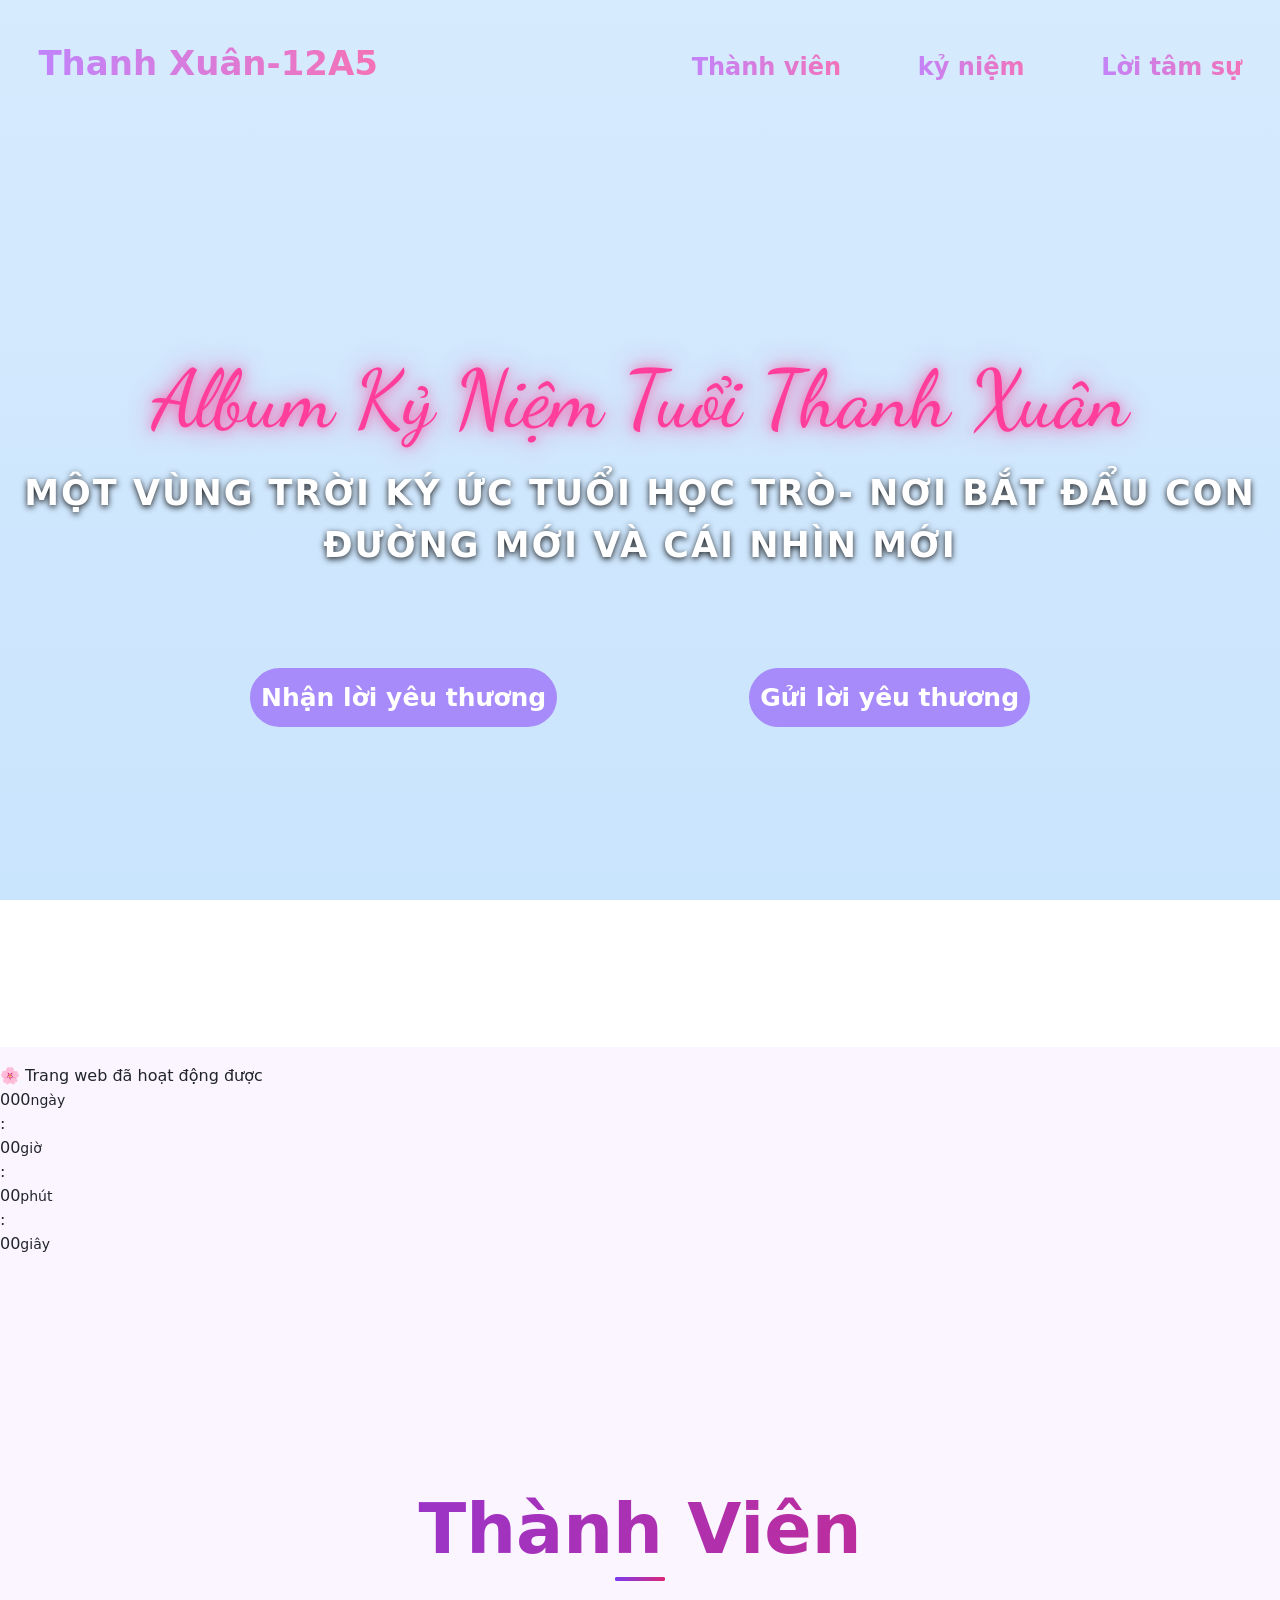
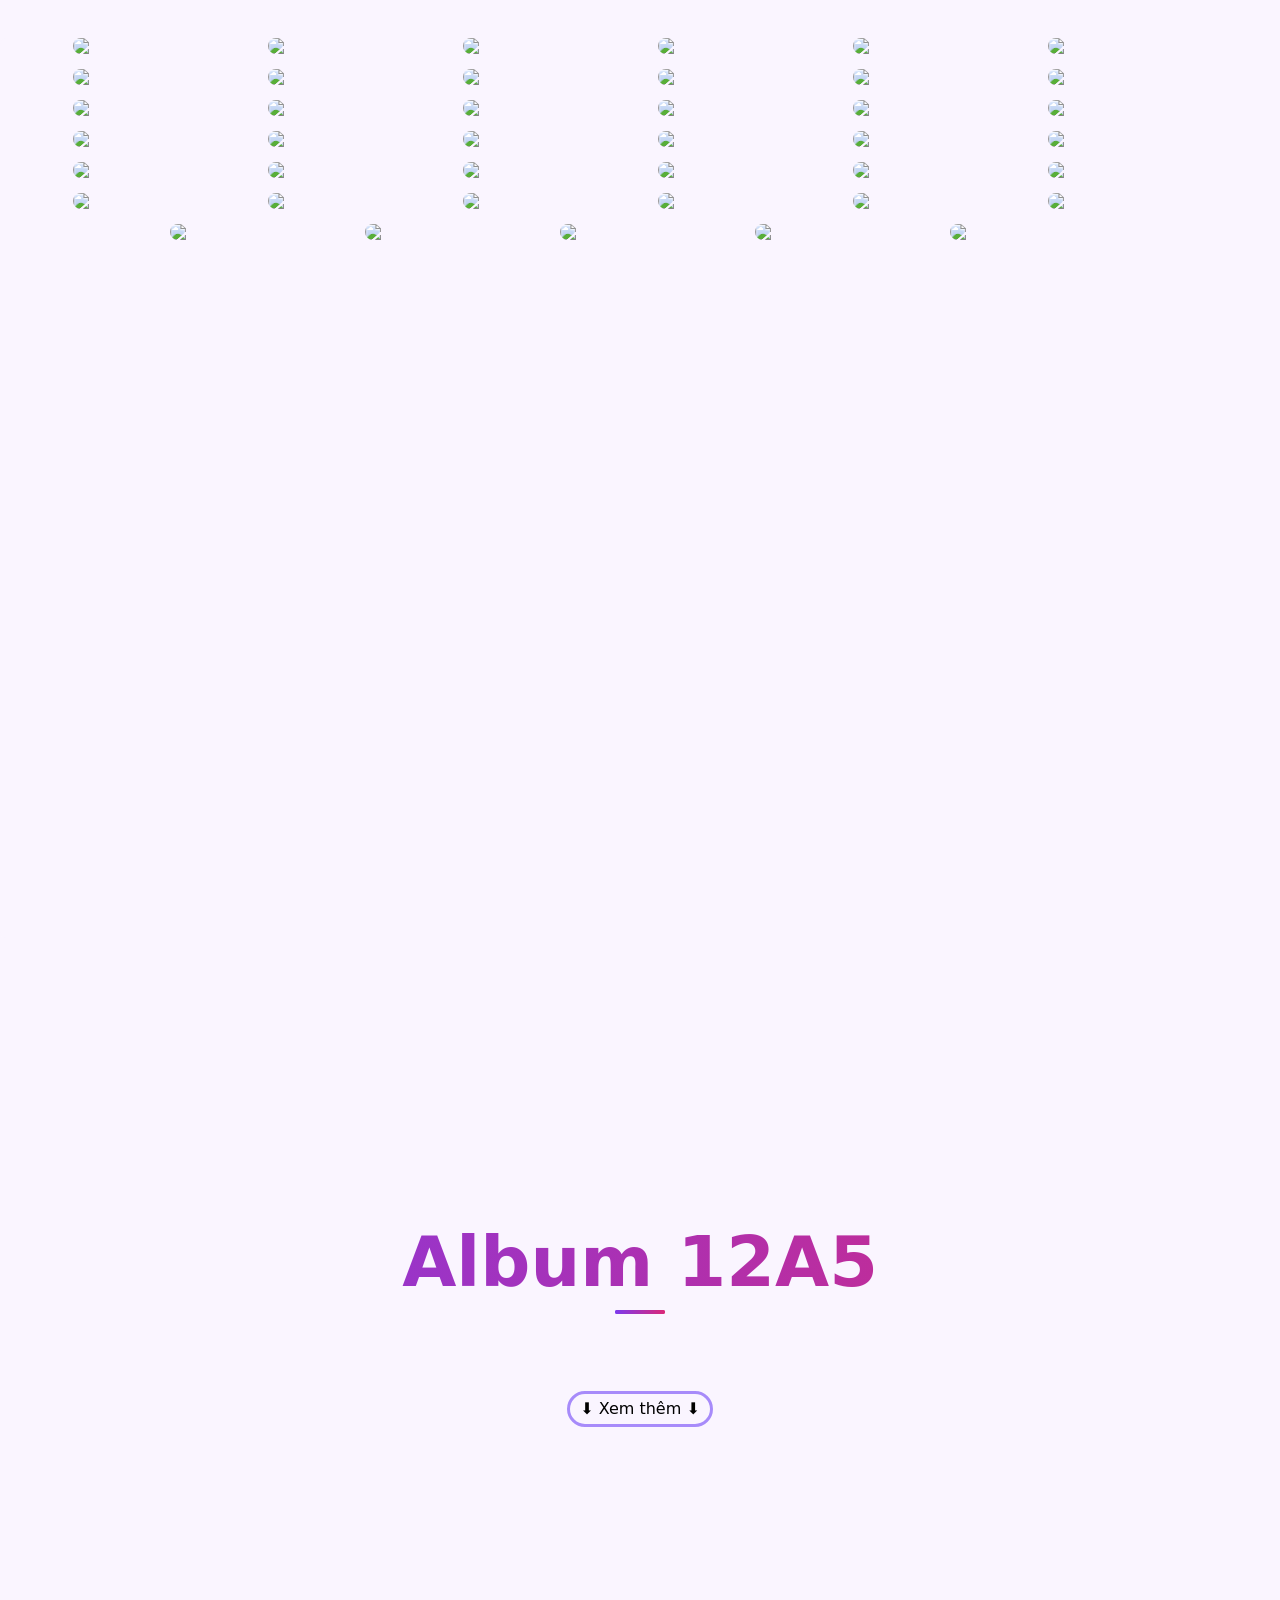
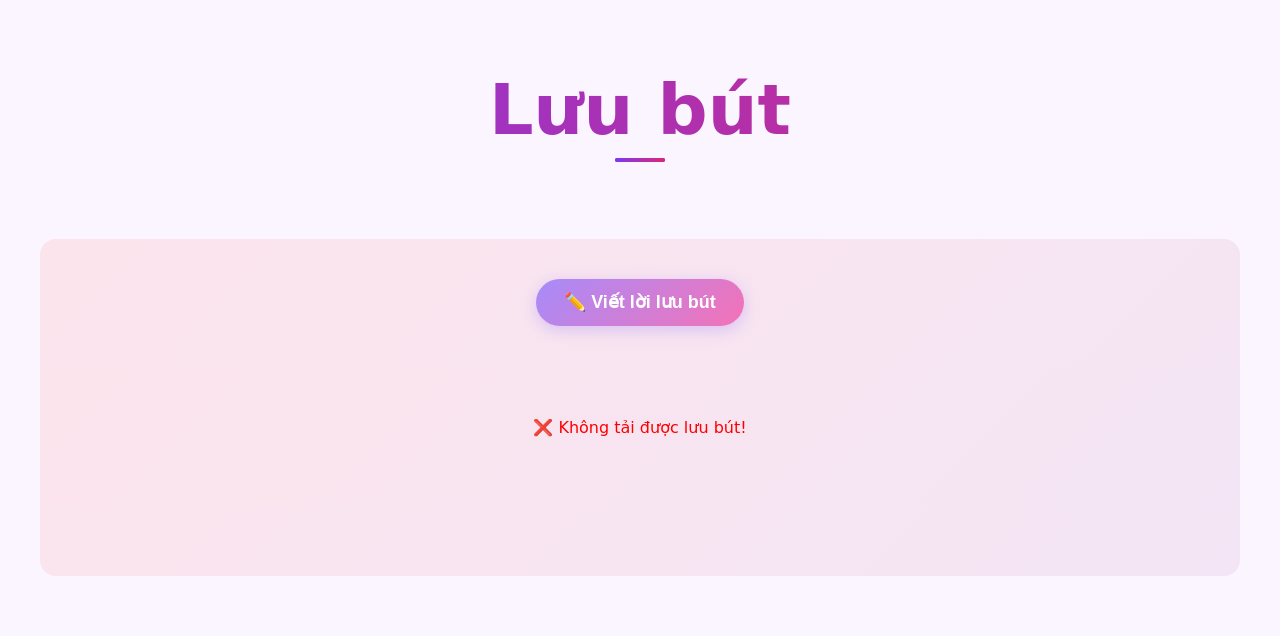
==== commit 294be7ec: "Add files via upload" ====
--- a/index.html
+++ b/index.html
@@ -10,9 +10,7 @@
         <script src="https://cdn.jsdelivr.net/npm/bootstrap@5.3.3/dist/js/bootstrap.bundle.min.js"></script>
         <script src="dt/suger-dev.js"></script>
         <script src="https://cdn.jsdelivr.net/npm/eruda"></script>
-        <script>
-            eruda.init();
-        </script>
+        
 
         <link
             href="https://fonts.googleapis.com/css2?family=Dancing+Script:wght@700&family=Quicksand:wght@400;600;700&display=swap"
@@ -56,6 +54,29 @@
             </div>
         </div>
         <div class="nen">
+            <hr />
+            <!-- ĐỒNG HỒ HOẠT ĐỘNG -->
+            <div class="khung-dongho">
+                <div class="dongho-title">🌸 Trang web đã hoạt động được</div>
+                <div class="dongho-wrap">
+                    <div class="dongho-item">
+                        <span id="dh-ngay">000</span><small>ngày</small>
+                    </div>
+                    <div class="dongho-sep">:</div>
+                    <div class="dongho-item">
+                        <span id="dh-gio">00</span><small>giờ</small>
+                    </div>
+                    <div class="dongho-sep">:</div>
+                    <div class="dongho-item">
+                        <span id="dh-phut">00</span><small>phút</small>
+                    </div>
+                    <div class="dongho-sep">:</div>
+                    <div class="dongho-item">
+                        <span id="dh-giay">00</span><small>giây</small>
+                    </div>
+                </div>
+            </div>
+
             <!--CHỮ THƯỚC PHIM KỶ NIỆM  -->
             <div><hr /></div>
             <div class="thuocphimkyniem">
@@ -69,17 +90,17 @@
                         <div
                             class="anh"
                             data-anh='["images/Khanhcunhan1.jpg","images/Khanhvet1.jpg",
-                                       "images/Khanhvet2.jpg","images/Khanhcunhan2.jpg",
-                                       "images/Khanhgd1.jpg","images/Khanhgd2.jpg",
-                                       "images/Khanhvet3.jpg","images/Khanhgd3.jpg",
-                                       "images/Khanhtx1.jpg","images/Khanhtx2.jpg",
-                                       "images/Khanhgd4.jpg","images/Khanhnv.jpg",
-                                       "images/Khanhnv1.jpg","images/Khanhvet13.jpg",
-                                       "images/Khanhtx3.jpg","images/Khanhtx4.jpg",
-                                       "images/Khanhvet5.jpg","images/Khanhvet6.jpg",
-                                       "images/Khanhvet7.jpg","images/Khanhvet8.jpg",
-                                       "images/Khanhvet9.jpg","images/Khanhvet10.jpg",
-                                       "images/Khanhvet11.jpg","images/Khanhvet12.jpg"]'
+          "images/Khanhvet2.jpg","images/Khanhcunhan2.jpg",
+          "images/Khanhgd1.jpg","images/Khanhgd2.jpg",
+          "images/Khanhvet3.jpg","images/Khanhgd3.jpg",
+          "images/Khanhtx1.jpg","images/Khanhtx2.jpg",
+          "images/Khanhgd4.jpg","images/Khanhnv.jpg",
+          "images/Khanhnv1.jpg","images/Khanhvet13.jpg",
+          "images/Khanhtx3.jpg","images/Khanhtx4.jpg",
+          "images/Khanhvet5.jpg","images/Khanhvet6.jpg",
+          "images/Khanhvet7.jpg","images/Khanhvet8.jpg",
+          "images/Khanhvet9.jpg","images/Khanhvet10.jpg",
+          "images/Khanhvet11.jpg","images/Khanhvet12.jpg"]'
                         >
                             <img
                                 class="anhcanhan"
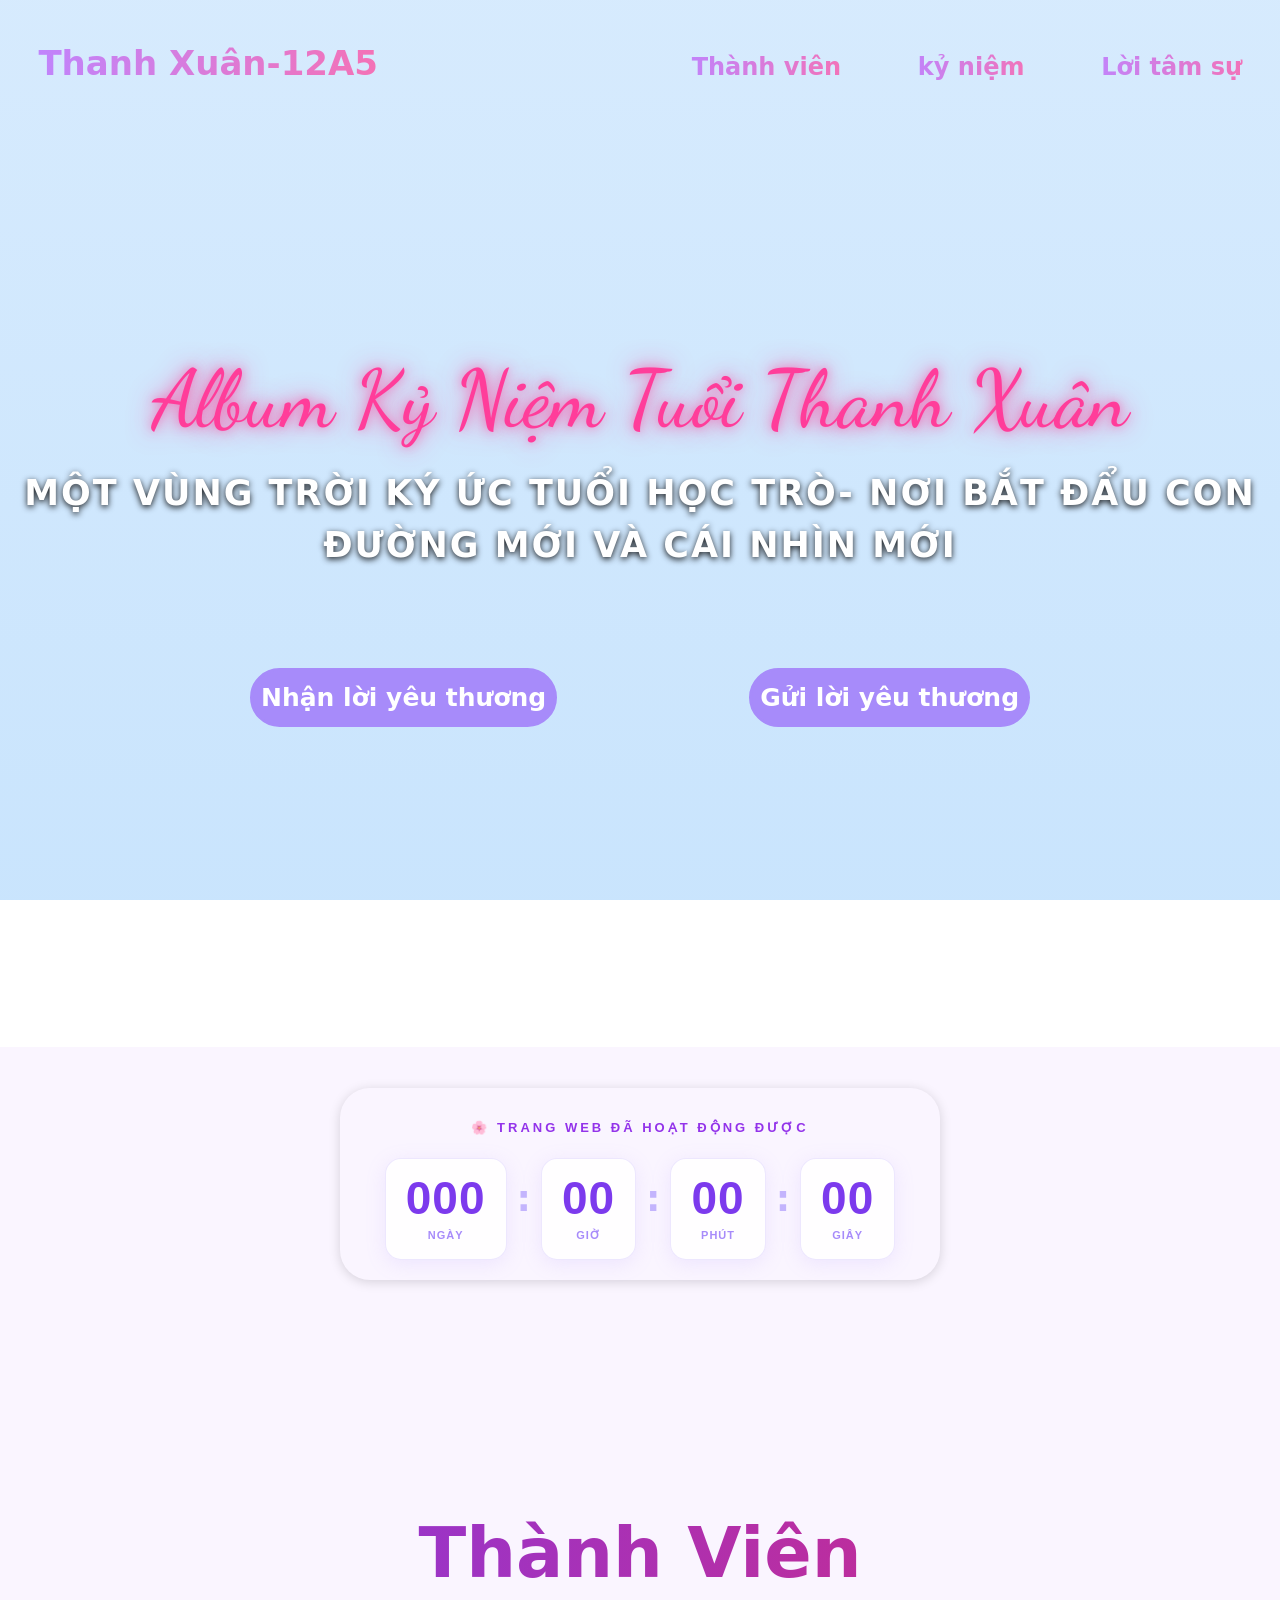
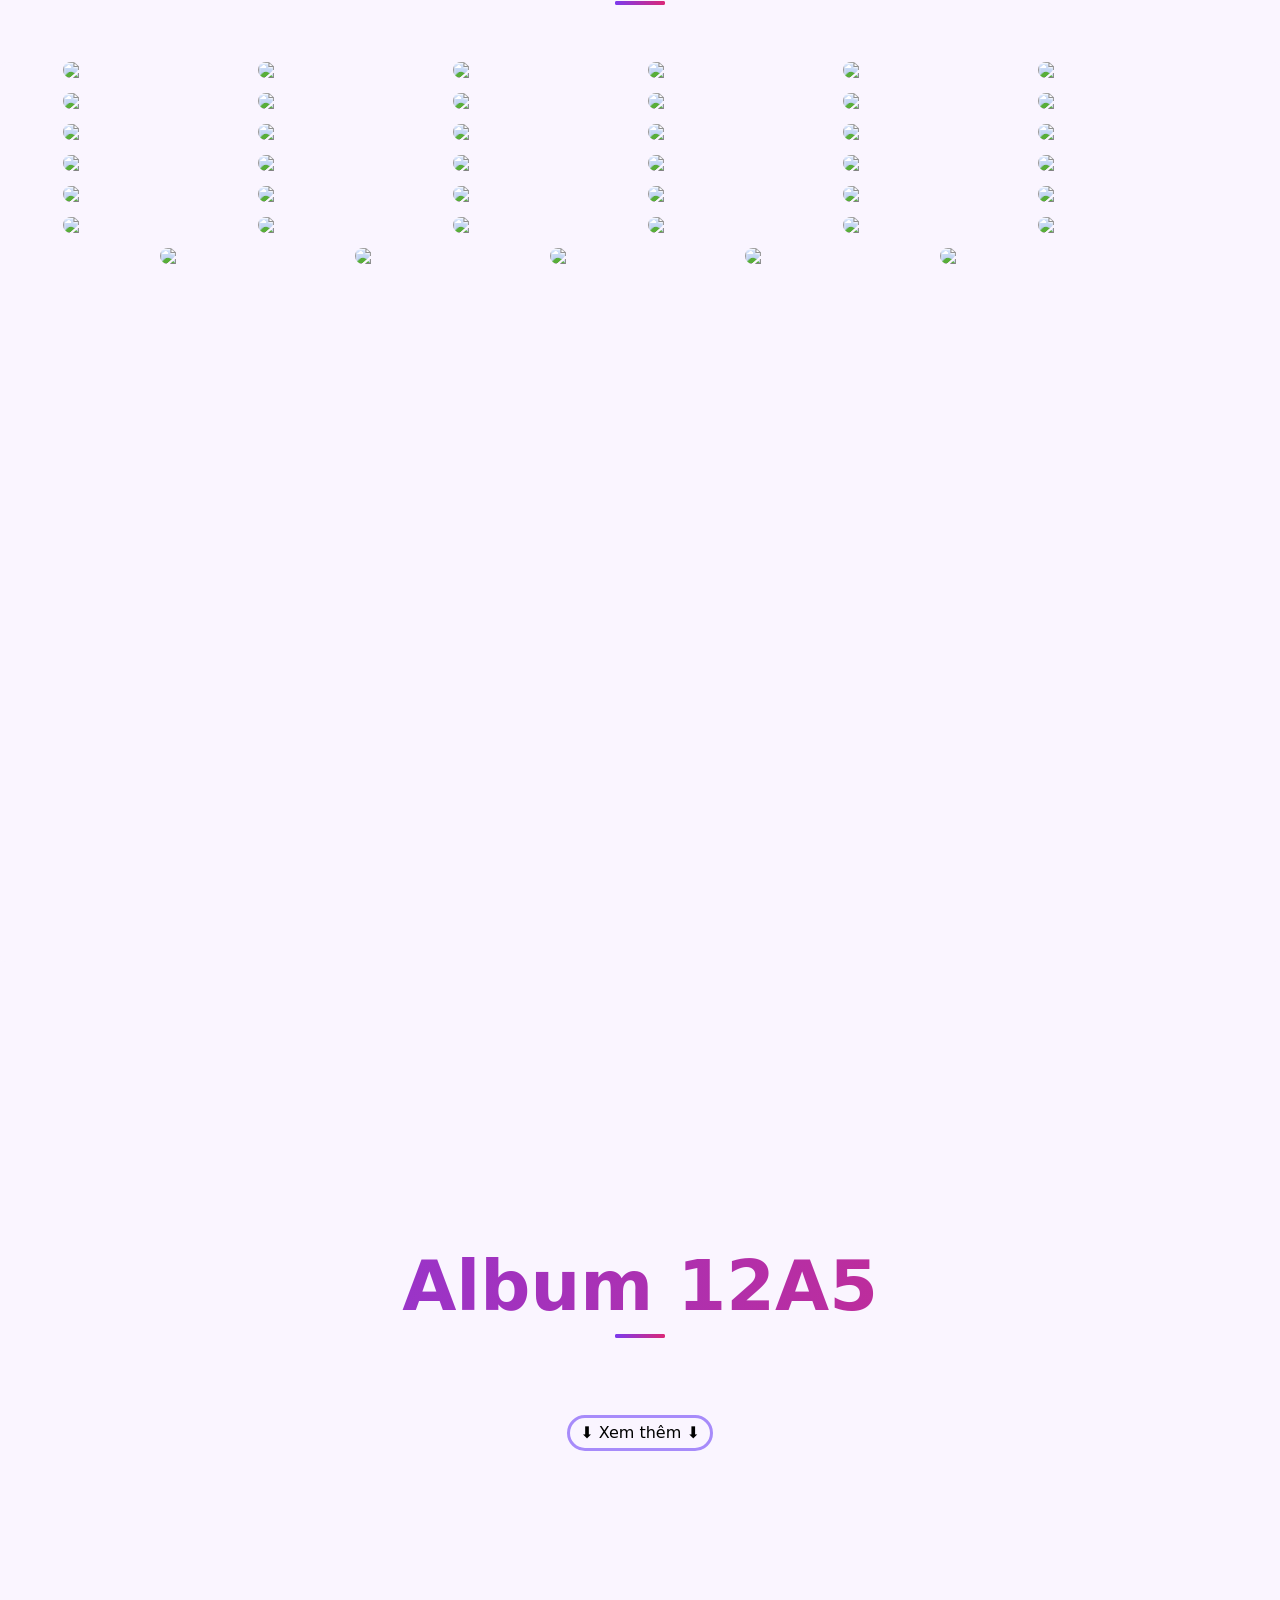
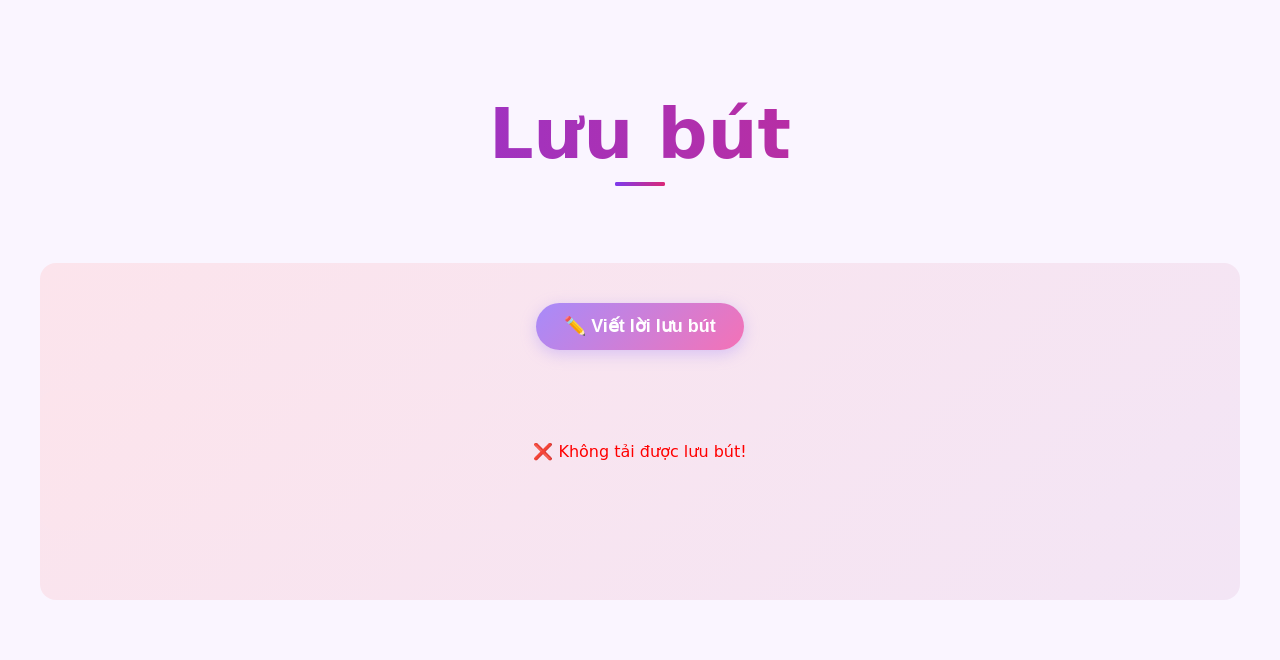
==== commit 363cdd10: "Add files via upload" ====
--- a/index.html
+++ b/index.html
@@ -118,7 +118,17 @@
                                 </div>
                             </div>
                         </div>
-                        <div class="anh">
+                        <div class="anh"
+                        data-anh='["images/Huycunhan1.jpg","images/Huyvet1.jpg",
+          "images/Huyvet2.jpg","images/Huycunhan2.jpg",
+          "images/Huygd1.jpg","images/Huygd2.jpg",
+          "images/Huyvet3.jpg","images/Huygd3.jpg",
+          "images/Huytx1.jpg","images/Huyvet7.jpg",
+          "images/Huygd4.jpg","images/Huynv.jpg",
+          "images/Huynv1.jpg","images/Huygd5.jpg",
+          "images/Huygd7.jpg","images/Huygd6.jpg",
+          "images/Huyvet5.jpg","images/Huyvet6.jpg",
+          "images/Huyvet4.jpg","images/Huycunhan3.jpg"]'>
                             <img
                                 class="anhcanhan"
                                 src="images/Huycunhan1.jpg"
@@ -135,7 +145,20 @@
                                 </div>
                             </div>
                         </div>
-                        <div class="anh">
+                        <div class="anh"
+                        data-anh='["images/Namcunhan1.jpg","images/Namdoi1.jpg",
+                        "images/Namdoi2.jpg","images/Namgd1.jpg",
+                        "images/Namgd2.jpg","images/Namcunhan2.jpg",
+                        "images/Namgd3.jpg","images/Namgd4.jpg",
+                        "images/Namcunhan3.jpg","images/Namgd5.jpg",
+                        "images/Namnv.jpg","images/Namtx1.jpg",
+                        "images/Namcunhan4.jpg","images/Namvet1.jpg",
+                        "images/Namtx2.jpg","images/Namtx3.jpg",
+                        "images/Namtx4.jpg","images/Namtx5.jpg",
+                        "images/Namvet2.jpg","images/Namcunhan5.jpg",
+                        "images/Namcunhan6.jpg","images/Namvet3.jpg",
+                        "images/Namvet4.jpg","images/Namcunhan7.jpg",
+                        "images/Namvet5.jpg","images/Namvet6.jpg"]' >
                             <img
                                 class="anhcanhan"
                                 src="images/Namcunhan1.jpg"
--- a/Style.css
+++ b/Style.css
@@ -19,25 +19,54 @@
     #lb-prev {
         opacity: 0;
     }
-    .anhtesst {
-        margin-left: 10px;
-        margin-right: 10px;
+    .card  .khoianhtesst { display: none ; gap: 10px;
+   
     }
     .anhtesst .anhcanhan {
-        width: 100px;
+        width: 90px !important;
     }
     .chutieude h1 {
-        font-size: 40px;
+        font-size: 40px !important;
     }
     .chutieude #duoichutieude {
-        font-size: 11px;
+        font-size: 11px !important;
     }
     .link {
+        font-size: 12px !important;
+    }
+        .sticky-note {
+        width: 150px;
+        min-height: 150px;
+        padding: 32px 12px 46px;
+    }
+    .sticky-content {
         font-size: 14px;
-    }
-    .navbar .danhsach {
-        margin-left: 12px;
-    }
+        line-height: 24px;
+    }
+    .card { height: 700px !important;
+        width: 300px;  margin:0 auto !important;
+    }
+    .card::-webkit-scrollbar { display: none !important;
+}
+.card::-webkit-scrollbar-track { display: none !important;
+}
+.card::-webkit-scrollbar-thumb { display: none !important;
+}
+.khung-dongho {  box-shadow: 0 1px 20px rgba(0, 0, 0, 0.25) !important; 
+  padding: 20px 10px 20px !important;
+
+}
+
+.dongho-wrap {
+  gap:  5px !important;
+  
+}
+.dongho-item {
+  min-width: 20px !important;
+}
+.dongho-item span {
+  font-size: 16px !important;
+}
 }
 
 @media (min-width: 1024px) {
@@ -136,7 +165,7 @@
     }
     .card {
         background-color: #faf5ff;
-        width: 1300px;
+        max-width: 1300px;
         margin: 0 auto !important;
         height: 900px !important;
         border: 0 !important;
@@ -341,6 +370,64 @@
         opacity: 1;
         transform: translateY(0);
     }
+}
+
+/* ===== ĐỒNG HỒ HOẠT ĐỘNG ===== */
+.khung-dongho {  box-shadow: 0 2px 12px rgba(0, 0, 0, 0.15); border-radius: 30px;
+  text-align: center; 
+  padding: 30px 20px 20px;
+  margin: 40px auto 10px;
+  max-width: 600px;
+}
+.dongho-title {
+  font-family: 'Quicksand', sans-serif;
+  font-size: 13px;
+  font-weight: 700;
+  color: #9333ea;
+  letter-spacing: 3px;
+  text-transform: uppercase;
+  margin-bottom: 20px;
+}
+.dongho-wrap {
+  display: flex;
+  justify-content: center;
+  align-items: center;
+  gap: 10px;
+  flex-wrap: wrap;
+}
+.dongho-item {
+  display: flex;
+  flex-direction: column;
+  align-items: center;
+  background: rgba(255,255,255,0.85);
+  border-radius: 16px;
+  padding: 16px 20px;
+  min-width: 75px;
+  box-shadow: 0 4px 20px rgba(167,139,250,0.15);
+  border: 1px solid rgba(167,139,250,0.2);
+}
+.dongho-item span {
+  font-family: 'Quicksand', sans-serif;
+  font-size: clamp(28px, 6vw, 46px);
+  font-weight: 900;
+  color: #7c3aed;
+  letter-spacing: 1px;
+  line-height: 1;
+}
+.dongho-item small {
+  font-size: 11px;
+  color: #a78bfa;
+  margin-top: 6px;
+  font-family: 'Quicksand', sans-serif;
+  font-weight: 700;
+  letter-spacing: 1px;
+  text-transform: uppercase;
+}
+.dongho-sep {
+  font-size: clamp(24px, 5vw, 36px);
+  font-weight: 900;
+  color: #c4b5fd;
+  margin-bottom: 20px;
 }
 
 /*  CHỮ THƯỚC PHIM KỶ NIỆM */
@@ -626,7 +713,7 @@
     transition: height 0.4s ease;
 }
 .album12a5-inner.collapsed {
-    height: 600px;
+    height: 1400px;
 }
 #btnAlbum12a5 {
     margin-bottom: 10px;
@@ -877,17 +964,7 @@
         opacity: 1;
     }
 }
-@media (max-width: 420px) {
-    .sticky-note {
-        width: 150px;
-        min-height: 150px;
-        padding: 32px 12px 46px;
-    }
-    .sticky-content {
-        font-size: 14px;
-        line-height: 24px;
-    }
-}
+
 
 /* ===== HIỆU ỨNG TIM RƠI ===== */
 @keyframes roiXuong {
@@ -911,3 +988,5 @@
         transform: translate(-50%, -150%) scale(0.3);
     }
 }
+
+
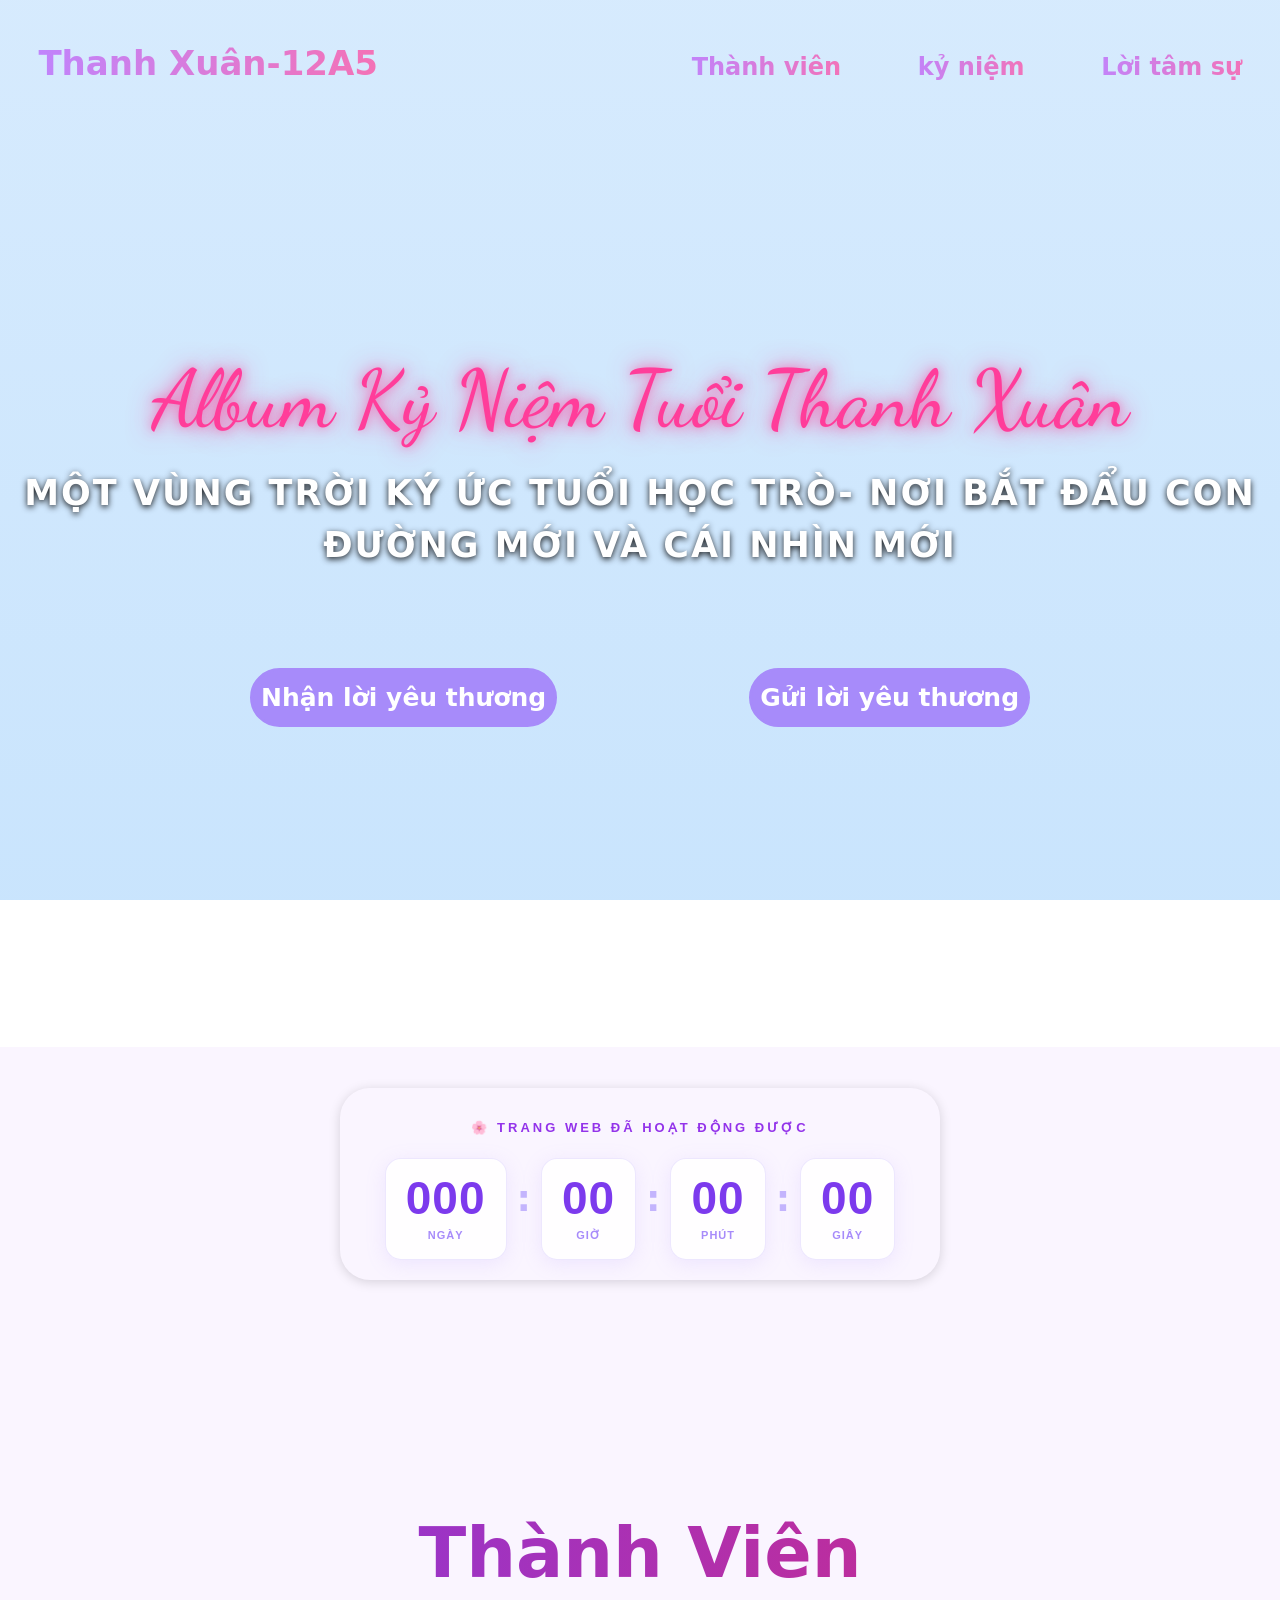
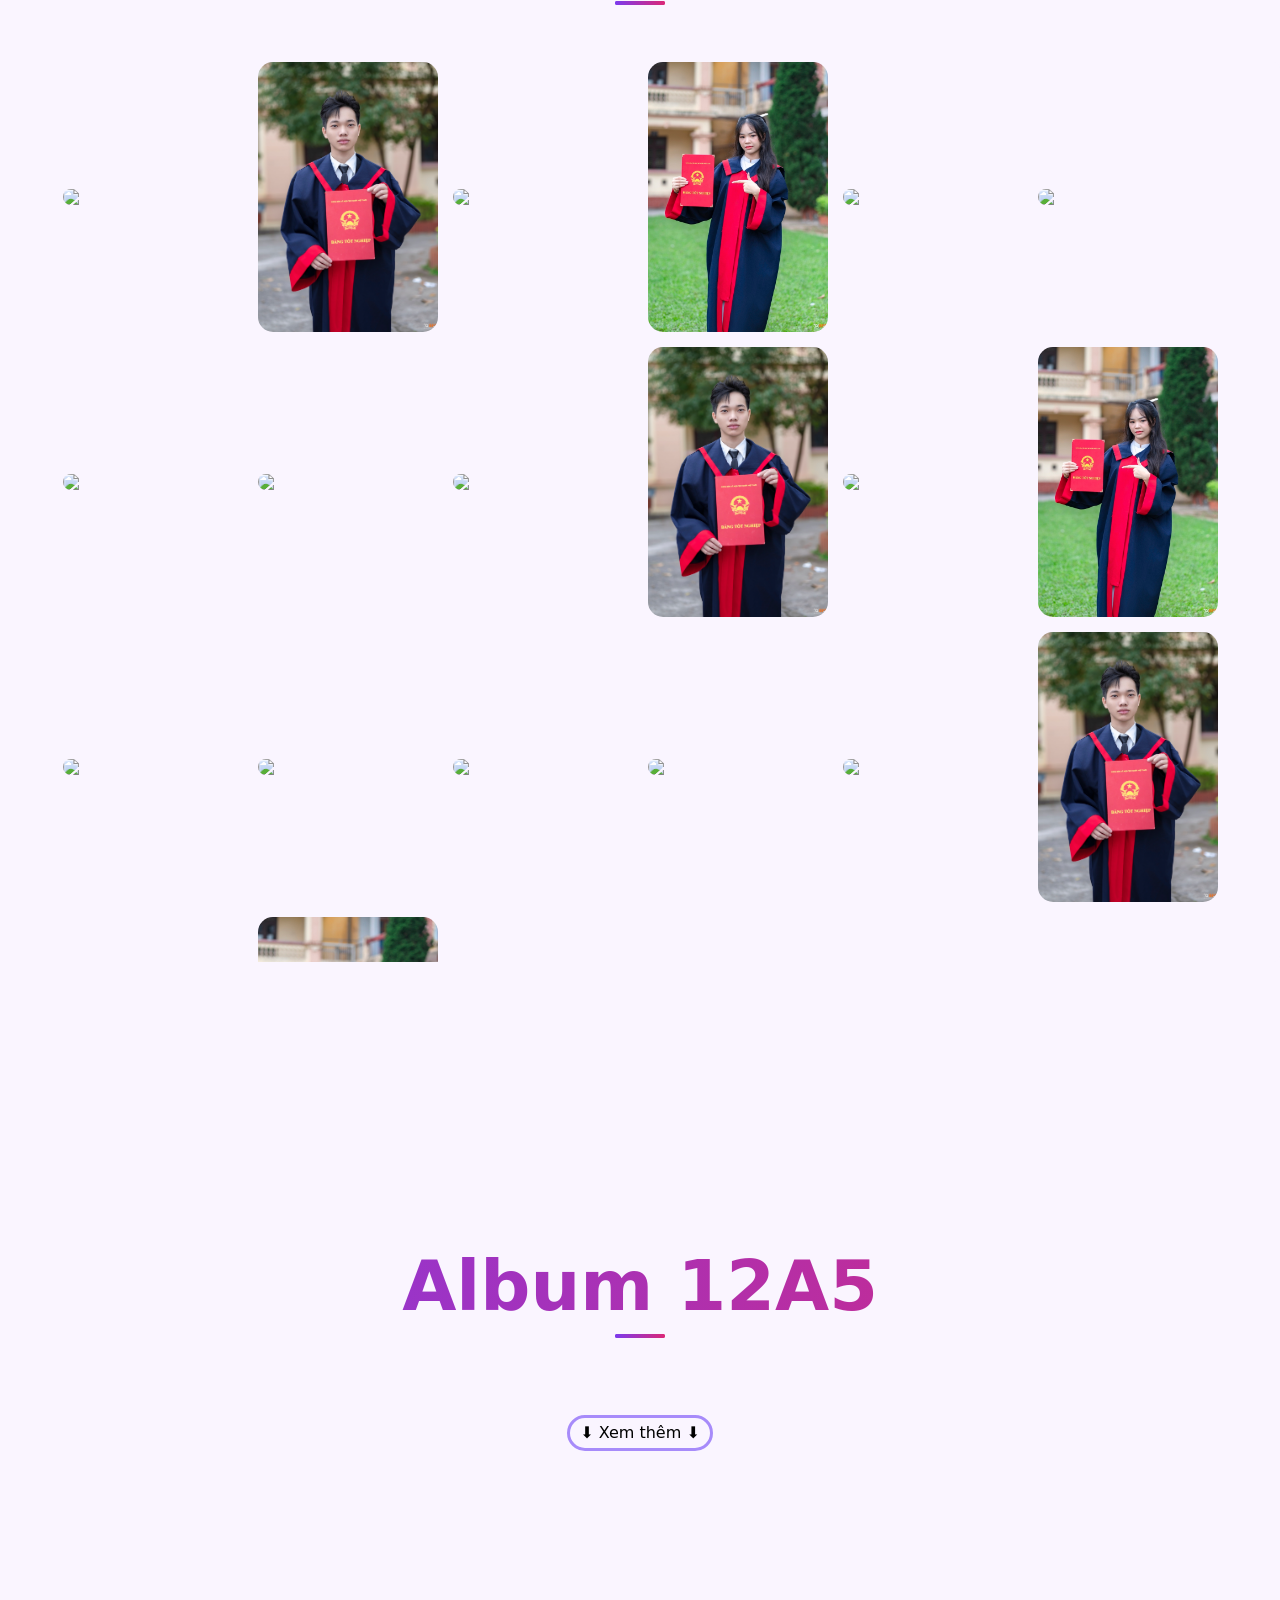
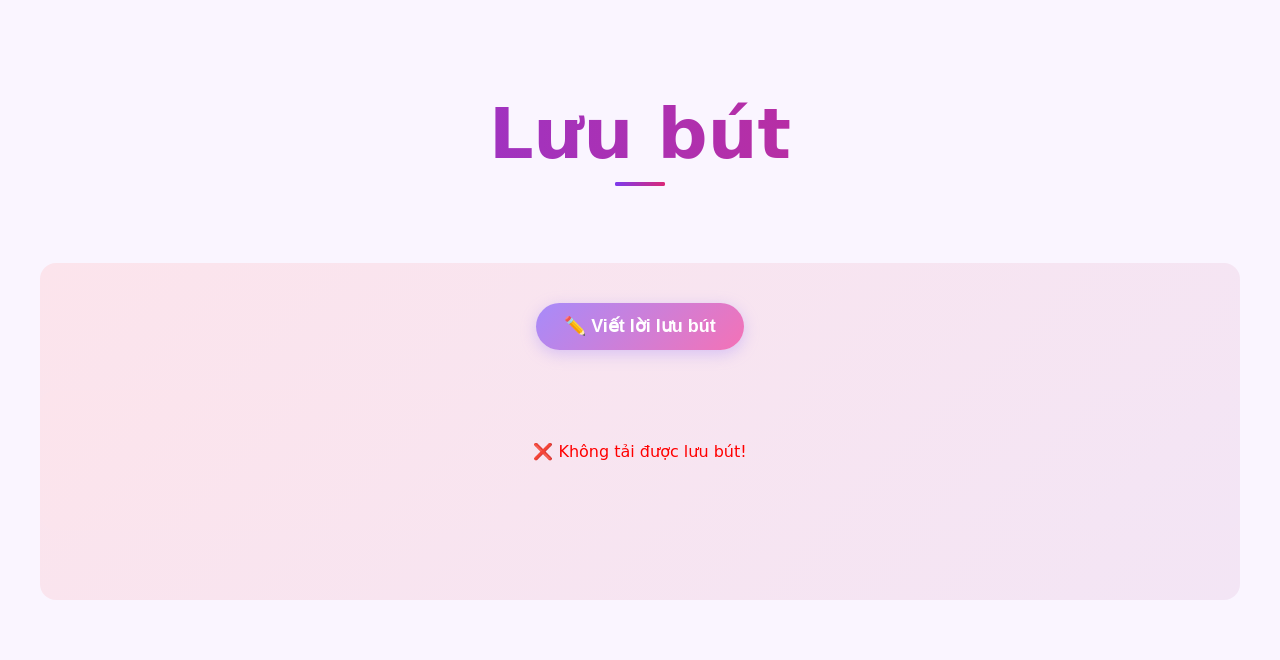
==== commit ee2ede4b: "Add files via upload" ====
--- a/index.html
+++ b/index.html
@@ -175,11 +175,25 @@
                                 </div>
                             </div>
                         </div>
-                        <div class="anh">
+                        <div class="anh"
+                         data-anh='["images/Mycunhan1.jpg","images/Myaodai1.jpg",
+                                 "images/Myaodai2.jpg","images/Mycunhan2.jpg",
+                                 "images/Mygd1.jpg","images/Myaodai3.jpg",
+                                 "images/Mycunhan3.jpg","images/Mycunhan4.jpg",
+                                 "images/Mytx1.jpg","images/Myaodai4.jpg",
+                                 "images/Mycunhan5.jpg","images/Mygd2.jpg",
+                                 "images/Mycunhan6.jpg","images/Mygd3.jpg",
+                                 "images/Myaodai5.jpg","images/Mygd4.jpg",
+                                 "images/Mytx2.jpg","images/Myaodai6.jpg",
+                                 "images/Mygd5.jpg","images/Mytx3.jpg",
+                                 "images/Myaodai7.jpg","images/Myaodai8.jpg",
+                                 "images/Mytx4.jpg","images/Mygd6.jpg",
+                                 "images/Mytx5.jpg"]'>
                             <img class="anhcanhan" src="images/Mycunhan1.jpg" />
 
                             <div class="lopphu">
-                                <div class="noidung">
+                                <div class="noidung"
+                                >
                                     <b>Vũ Đặng Thảo My</b><br />
                                     <p1
                                         >♥️💝💖<br /><b class="xemchitiet"
@@ -189,6 +203,145 @@
                                 </div>
                             </div>
                         </div>
+                        <div class="anh"
+                         data-anh='["images/TranTrungcunhan1.jpg","images/TranTrungvet1.jpg",
+                         "images/TranTrungcunhan2.jpg","images/TranTrungvet2.jpg",
+                         "images/TranTrungvet3.jpg","images/TranTrungcunhan3.jpg",
+                         "images/TranTrungbanthan1.jpg","images/TranTrungvet4.jpg",
+                         "images/TranTrungcunhan4.jpg","images/TranTrungvet5.jpg",
+                         "images/TranTrungnv1.jpg","images/TranTrungtx1.jpg"]'>
+                            <img
+                                class="anhcanhan"
+                                src="images/TranTrungcunhan1.jpg"
+                            />
+
+                            <div class="lopphu">
+                                <div class="noidung">
+                                    <b>Trần Quốc Trung</b><br />
+                                    <p1
+                                        >♥️💝💖<br /><b class="xemchitiet"
+                                            >🗨️ Xem chi tiết ➡️</b
+                                        >
+                                    </p1>
+                                </div>
+                            </div>
+                        </div>
+                        <div class="anh">
+                            <img
+                                class="anhcanhan"
+                                src="images/Quycunhan1.jpg"
+                            />
+
+                            <div class="lopphu">
+                                <div class="noidung">
+                                    <b>Phạm Ngọc Quý</b><br />
+                                    <p1
+                                        >♥️💝💖<br /><b class="xemchitiet"
+                                            >🗨️ Xem chi tiết ➡️</b
+                                        >
+                                    </p1>
+                                </div>
+                            </div>
+                        </div>
+                        <div class="anh">
+                            <img
+                                class="anhcanhan"
+                                src="images/Tuyencunhan1.jpg"
+                            />
+
+                            <div class="lopphu">
+                                <div class="noidung">
+                                    <b>Đỗ Trung Tuyển</b><br />
+                                    <p1
+                                        >♥️💝💖<br /><b class="xemchitiet"
+                                            >🗨️ Xem chi tiết ➡️</b
+                                        >
+                                    </p1>
+                                </div>
+                            </div>
+                        </div>
+                        <div class="anh">
+                            <img
+                                class="anhcanhan"
+                                src="images/Vancunnhan1.jpg"
+                            />
+
+                            <div class="lopphu">
+                                <div class="noidung">
+                                    <b>Vũ Thị Hồng Huế</b><br />
+                                    <p1
+                                        >♥️💝💖<br /><b class="xemchitiet"
+                                            >🗨️ Xem chi tiết ➡️</b
+                                        >
+                                    </p1>
+                                </div>
+                            </div>
+                        </div>
+                        <div class="anh">
+                            <img
+                                class="anhcanhan"
+                                src="images/Khanhcunhan1.jpg"
+                            />
+
+                            <div class="lopphu">
+                                <div class="noidung">
+                                    <b>Phạm Thanh Vân</b><br />
+                                    <p1
+                                        >♥️💝💖<br /><b class="xemchitiet"
+                                            >🗨️ Xem chi tiết ➡️</b
+                                        >
+                                    </p1>
+                                </div>
+                            </div>
+                        </div>
+                        <div class="anh">
+                            <img
+                                class="anhcanhan"
+                                src="images/Huycunhan1.jpg"
+                            />
+
+                            <div class="lopphu">
+                                <div class="noidung">
+                                    <b>Nguyễn Thành Trung</b><br />
+                                    <p1
+                                        >♥️💝💖<br /><b class="xemchitiet"
+                                            >🗨️ Xem chi tiết ➡️</b
+                                        >
+                                    </p1>
+                                </div>
+                            </div>
+                        </div>
+                        <div class="anh">
+                            <img
+                                class="anhcanhan"
+                                src="images/Namcunhan1.jpg"
+                            />
+
+                            <div class="lopphu">
+                                <div class="noidung">
+                                    <b>Phạm Minh Tuấn</b><br />
+                                    <p1
+                                        >♥️💝💖<br /><b class="xemchitiet"
+                                            >🗨️ Xem chi tiết ➡️</b
+                                        >
+                                    </p1>
+                                </div>
+                            </div>
+                        </div>
+                        <div class="anh">
+                            <img class="anhcanhan" src="images/Mycunhan1.jpg" />
+
+                            <div class="lopphu">
+                                <div class="noidung">
+                                    <b>Nguyễn Duy Toàn</b><br />
+                                    <p1
+                                        >♥️💝💖<br /><b class="xemchitiet"
+                                            >🗨️ Xem chi tiết ➡️</b
+                                        >
+                                    </p1>
+                                </div>
+                            </div>
+                        </div>
                         <div class="anh">
                             <img
                                 class="anhcanhan"
@@ -197,7 +350,7 @@
 
                             <div class="lopphu">
                                 <div class="noidung">
-                                    <b>Trần Quốc Trung</b><br />
+                                    <b>Đỗ Hà Phương</b><br />
                                     <p1
                                         >♥️💝💖<br /><b class="xemchitiet"
                                             >🗨️ Xem chi tiết ➡️</b
@@ -214,7 +367,7 @@
 
                             <div class="lopphu">
                                 <div class="noidung">
-                                    <b>Phạm Ngọc Quý</b><br />
+                                    <b>Lương Nhật Chi</b><br />
                                     <p1
                                         >♥️💝💖<br /><b class="xemchitiet"
                                             >🗨️ Xem chi tiết ➡️</b
@@ -231,7 +384,7 @@
 
                             <div class="lopphu">
                                 <div class="noidung">
-                                    <b>Đỗ Trung Tuyển</b><br />
+                                    <b>Vũ Huyền Diệu</b><br />
                                     <p1
                                         >♥️💝💖<br /><b class="xemchitiet"
                                             >🗨️ Xem chi tiết ➡️</b
@@ -248,7 +401,7 @@
 
                             <div class="lopphu">
                                 <div class="noidung">
-                                    <b>Vũ Thị Hồng Huế</b><br />
+                                    <b>Nguyễn Tiến Đạt</b><br />
                                     <p1
                                         >♥️💝💖<br /><b class="xemchitiet"
                                             >🗨️ Xem chi tiết ➡️</b
@@ -265,7 +418,7 @@
 
                             <div class="lopphu">
                                 <div class="noidung">
-                                    <b>Nguyễn Duy Khánh</b><br />
+                                    <b>Phạm Tiến Dũng</b><br />
                                     <p1
                                         >♥️💝💖<br /><b class="xemchitiet"
                                             >🗨️ Xem chi tiết ➡️</b
@@ -282,7 +435,7 @@
 
                             <div class="lopphu">
                                 <div class="noidung">
-                                    <b>Bùi Trung Huy</b><br />
+                                    <b>Vũ Thành Đạt</b><br />
                                     <p1
                                         >♥️💝💖<br /><b class="xemchitiet"
                                             >🗨️ Xem chi tiết ➡️</b
@@ -299,7 +452,7 @@
 
                             <div class="lopphu">
                                 <div class="noidung">
-                                    <b>Bùi Trung Nam</b><br />
+                                    <b>Trần Đức Doanh</b><br />
                                     <p1
                                         >♥️💝💖<br /><b class="xemchitiet"
                                             >🗨️ Xem chi tiết ➡️</b
@@ -313,7 +466,7 @@
 
                             <div class="lopphu">
                                 <div class="noidung">
-                                    <b>Vũ Đặng Thảo My</b><br />
+                                    <b>Lương Hương Giang</b><br />
                                     <p1
                                         >♥️💝💖<br /><b class="xemchitiet"
                                             >🗨️ Xem chi tiết ➡️</b
@@ -330,7 +483,7 @@
 
                             <div class="lopphu">
                                 <div class="noidung">
-                                    <b>Trần Quốc Trung</b><br />
+                                    <b>Trần Thị Thanh Huyền</b><br />
                                     <p1
                                         >♥️💝💖<br /><b class="xemchitiet"
                                             >🗨️ Xem chi tiết ➡️</b
@@ -347,7 +500,7 @@
 
                             <div class="lopphu">
                                 <div class="noidung">
-                                    <b>Phạm Ngọc Quý</b><br />
+                                    <b>Đỗ Phương Linh</b><br />
                                     <p1
                                         >♥️💝💖<br /><b class="xemchitiet"
                                             >🗨️ Xem chi tiết ➡️</b
@@ -364,7 +517,7 @@
 
                             <div class="lopphu">
                                 <div class="noidung">
-                                    <b>Đỗ Trung Tuyển</b><br />
+                                    <b>Phạm Ngọc Lương</b><br />
                                     <p1
                                         >♥️💝💖<br /><b class="xemchitiet"
                                             >🗨️ Xem chi tiết ➡️</b
@@ -381,7 +534,7 @@
 
                             <div class="lopphu">
                                 <div class="noidung">
-                                    <b>Vũ Thị Hồng Huế</b><br />
+                                    <b>Nguyễn Hoàng Ninh</b><br />
                                     <p1
                                         >♥️💝💖<br /><b class="xemchitiet"
                                             >🗨️ Xem chi tiết ➡️</b
@@ -398,7 +551,7 @@
 
                             <div class="lopphu">
                                 <div class="noidung">
-                                    <b>Nguyễn Duy Khánh</b><br />
+                                    <b>Bùi Đức Hiếu Anh</b><br />
                                     <p1
                                         >♥️💝💖<br /><b class="xemchitiet"
                                             >🗨️ Xem chi tiết ➡️</b
@@ -415,7 +568,7 @@
 
                             <div class="lopphu">
                                 <div class="noidung">
-                                    <b>Bùi Trung Huy</b><br />
+                                    <b>Phan Tuấn Anh</b><br />
                                     <p1
                                         >♥️💝💖<br /><b class="xemchitiet"
                                             >🗨️ Xem chi tiết ➡️</b
@@ -432,7 +585,7 @@
 
                             <div class="lopphu">
                                 <div class="noidung">
-                                    <b>Bùi Trung Nam</b><br />
+                                    <b>Ngô Thị Huyền</b><br />
                                     <p1
                                         >♥️💝💖<br /><b class="xemchitiet"
                                             >🗨️ Xem chi tiết ➡️</b
@@ -446,7 +599,7 @@
 
                             <div class="lopphu">
                                 <div class="noidung">
-                                    <b>Vũ Đặng Thảo My</b><br />
+                                    <b>Nguyễn Đức Anh</b><br />
                                     <p1
                                         >♥️💝💖<br /><b class="xemchitiet"
                                             >🗨️ Xem chi tiết ➡️</b
@@ -463,7 +616,7 @@
 
                             <div class="lopphu">
                                 <div class="noidung">
-                                    <b>Trần Quốc Trung</b><br />
+                                    <b>Phạm Thị Mai Anh</b><br />
                                     <p1
                                         >♥️💝💖<br /><b class="xemchitiet"
                                             >🗨️ Xem chi tiết ➡️</b
@@ -480,7 +633,7 @@
 
                             <div class="lopphu">
                                 <div class="noidung">
-                                    <b>Phạm Ngọc Quý</b><br />
+                                    <b>Mai Vân Anh</b><br />
                                     <p1
                                         >♥️💝💖<br /><b class="xemchitiet"
                                             >🗨️ Xem chi tiết ➡️</b
@@ -497,7 +650,7 @@
 
                             <div class="lopphu">
                                 <div class="noidung">
-                                    <b>Đỗ Trung Tuyển</b><br />
+                                    <b>Nguyễn Lan Anh</b><br />
                                     <p1
                                         >♥️💝💖<br /><b class="xemchitiet"
                                             >🗨️ Xem chi tiết ➡️</b
@@ -514,7 +667,7 @@
 
                             <div class="lopphu">
                                 <div class="noidung">
-                                    <b>Vũ Thị Hồng Huế</b><br />
+                                    <b>Nguyễn Thanh Bình</b><br />
                                     <p1
                                         >♥️💝💖<br /><b class="xemchitiet"
                                             >🗨️ Xem chi tiết ➡️</b
@@ -531,7 +684,7 @@
 
                             <div class="lopphu">
                                 <div class="noidung">
-                                    <b>Nguyễn Duy Khánh</b><br />
+                                    <b>Nguyễn Thái Học</b><br />
                                     <p1
                                         >♥️💝💖<br /><b class="xemchitiet"
                                             >🗨️ Xem chi tiết ➡️</b
@@ -548,7 +701,7 @@
 
                             <div class="lopphu">
                                 <div class="noidung">
-                                    <b>Bùi Trung Huy</b><br />
+                                    <b>Nguyễn Thế Hiệp</b><br />
                                     <p1
                                         >♥️💝💖<br /><b class="xemchitiet"
                                             >🗨️ Xem chi tiết ➡️</b
@@ -565,7 +718,7 @@
 
                             <div class="lopphu">
                                 <div class="noidung">
-                                    <b>Bùi Trung Nam</b><br />
+                                    <b>Mai Minh Phong</b><br />
                                     <p1
                                         >♥️💝💖<br /><b class="xemchitiet"
                                             >🗨️ Xem chi tiết ➡️</b
@@ -579,7 +732,7 @@
 
                             <div class="lopphu">
                                 <div class="noidung">
-                                    <b>Vũ Đặng Thảo My</b><br />
+                                    <b>Đinh Nhật Anh</b><br />
                                     <p1
                                         >♥️💝💖<br /><b class="xemchitiet"
                                             >🗨️ Xem chi tiết ➡️</b
@@ -596,7 +749,7 @@
 
                             <div class="lopphu">
                                 <div class="noidung">
-                                    <b>Trần Quốc Trung</b><br />
+                                    <b>Nguyễn Nhật Anh</b><br />
                                     <p1
                                         >♥️💝💖<br /><b class="xemchitiet"
                                             >🗨️ Xem chi tiết ➡️</b
@@ -613,7 +766,7 @@
 
                             <div class="lopphu">
                                 <div class="noidung">
-                                    <b>Phạm Ngọc Quý</b><br />
+                                    <b>Phạm Minh Phúc</b><br />
                                     <p1
                                         >♥️💝💖<br /><b class="xemchitiet"
                                             >🗨️ Xem chi tiết ➡️</b
@@ -630,7 +783,7 @@
 
                             <div class="lopphu">
                                 <div class="noidung">
-                                    <b>Đỗ Trung Tuyển</b><br />
+                                    <b>Đỗ Minh Thư</b><br />
                                     <p1
                                         >♥️💝💖<br /><b class="xemchitiet"
                                             >🗨️ Xem chi tiết ➡️</b
@@ -647,7 +800,7 @@
 
                             <div class="lopphu">
                                 <div class="noidung">
-                                    <b>Vũ Thị Hồng Huế</b><br />
+                                    <b>Phạm Thùy Trang</b><br />
                                     <p1
                                         >♥️💝💖<br /><b class="xemchitiet"
                                             >🗨️ Xem chi tiết ➡️</b
@@ -664,140 +817,7 @@
 
                             <div class="lopphu">
                                 <div class="noidung">
-                                    <b>Nguyễn Duy Khánh</b><br />
-                                    <p1
-                                        >♥️💝💖<br /><b class="xemchitiet"
-                                            >🗨️ Xem chi tiết ➡️</b
-                                        >
-                                    </p1>
-                                </div>
-                            </div>
-                        </div>
-                        <div class="anh">
-                            <img
-                                class="anhcanhan"
-                                src="images/Huycunhan1.jpg"
-                            />
-
-                            <div class="lopphu">
-                                <div class="noidung">
-                                    <b>Bùi Trung Huy</b><br />
-                                    <p1
-                                        >♥️💝💖<br /><b class="xemchitiet"
-                                            >🗨️ Xem chi tiết ➡️</b
-                                        >
-                                    </p1>
-                                </div>
-                            </div>
-                        </div>
-                        <div class="anh">
-                            <img
-                                class="anhcanhan"
-                                src="images/Namcunhan1.jpg"
-                            />
-
-                            <div class="lopphu">
-                                <div class="noidung">
-                                    <b>Bùi Trung Nam</b><br />
-                                    <p1
-                                        >♥️💝💖<br /><b class="xemchitiet"
-                                            >🗨️ Xem chi tiết ➡️</b
-                                        >
-                                    </p1>
-                                </div>
-                            </div>
-                        </div>
-                        <div class="anh">
-                            <img class="anhcanhan" src="images/Mycunhan1.jpg" />
-
-                            <div class="lopphu">
-                                <div class="noidung">
-                                    <b>Vũ Đặng Thảo My</b><br />
-                                    <p1
-                                        >♥️💝💖<br /><b class="xemchitiet"
-                                            >🗨️ Xem chi tiết ➡️</b
-                                        >
-                                    </p1>
-                                </div>
-                            </div>
-                        </div>
-                        <div class="anh">
-                            <img
-                                class="anhcanhan"
-                                src="images/Trungcunhan1.jpg"
-                            />
-
-                            <div class="lopphu">
-                                <div class="noidung">
-                                    <b>Trần Quốc Trung</b><br />
-                                    <p1
-                                        >♥️💝💖<br /><b class="xemchitiet"
-                                            >🗨️ Xem chi tiết ➡️</b
-                                        >
-                                    </p1>
-                                </div>
-                            </div>
-                        </div>
-                        <div class="anh">
-                            <img
-                                class="anhcanhan"
-                                src="images/Quycunhan1.jpg"
-                            />
-
-                            <div class="lopphu">
-                                <div class="noidung">
-                                    <b>Phạm Ngọc Quý</b><br />
-                                    <p1
-                                        >♥️💝💖<br /><b class="xemchitiet"
-                                            >🗨️ Xem chi tiết ➡️</b
-                                        >
-                                    </p1>
-                                </div>
-                            </div>
-                        </div>
-                        <div class="anh">
-                            <img
-                                class="anhcanhan"
-                                src="images/Tuyencunhan1.jpg"
-                            />
-
-                            <div class="lopphu">
-                                <div class="noidung">
-                                    <b>Đỗ Trung Tuyển</b><br />
-                                    <p1
-                                        >♥️💝💖<br /><b class="xemchitiet"
-                                            >🗨️ Xem chi tiết ➡️</b
-                                        >
-                                    </p1>
-                                </div>
-                            </div>
-                        </div>
-                        <div class="anh">
-                            <img
-                                class="anhcanhan"
-                                src="images/Vancunnhan1.jpg"
-                            />
-
-                            <div class="lopphu">
-                                <div class="noidung">
-                                    <b>Vũ Thị Hồng Huế</b><br />
-                                    <p1
-                                        >♥️💝💖<br /><b class="xemchitiet"
-                                            >🗨️ Xem chi tiết ➡️</b
-                                        >
-                                    </p1>
-                                </div>
-                            </div>
-                        </div>
-                        <div class="anh">
-                            <img
-                                class="anhcanhan"
-                                src="images/Khanhcunhan1.jpg"
-                            />
-
-                            <div class="lopphu">
-                                <div class="noidung">
-                                    <b>Nguyễn Duy Khánh</b><br />
+                                    <b>Phạm Thu Trang</b><br />
                                     <p1
                                         >♥️💝💖<br /><b class="xemchitiet"
                                             >🗨️ Xem chi tiết ➡️</b
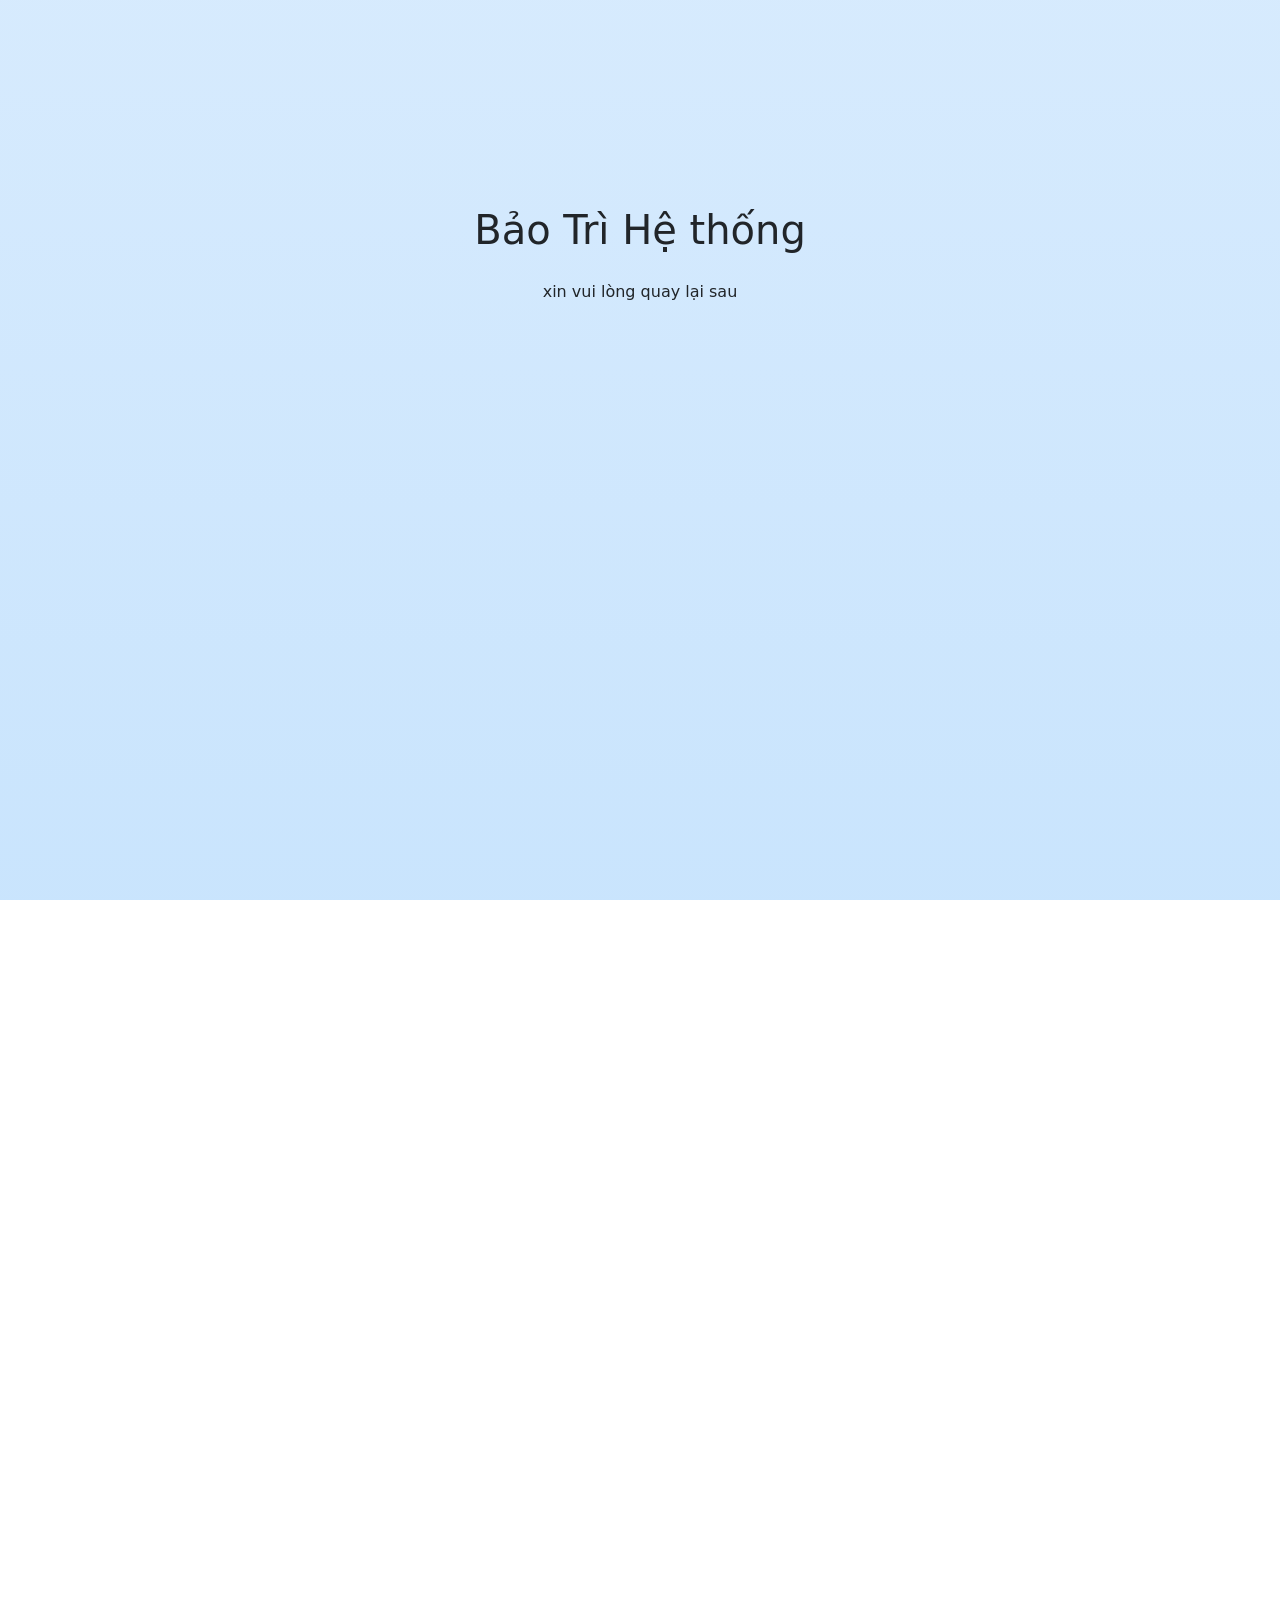
==== commit fc02d7d3: "Add files via upload" ====
--- a/index.html
+++ b/index.html
@@ -10,7 +10,6 @@
         <script src="https://cdn.jsdelivr.net/npm/bootstrap@5.3.3/dist/js/bootstrap.bundle.min.js"></script>
         <script src="dt/suger-dev.js"></script>
         <script src="https://cdn.jsdelivr.net/npm/eruda"></script>
-        
 
         <link
             href="https://fonts.googleapis.com/css2?family=Dancing+Script:wght@700&family=Quicksand:wght@400;600;700&display=swap"
@@ -24,6 +23,11 @@
         <link rel="stylesheet" href="Style.css" />
     </head>
     <body>
+        <div class="baotri"> 
+            <p10 class="baotri">Bảo Trì Hệ thống</p10>
+            <p11 class="xinvuilong">xin vui lòng quay lại sau</p11>
+        </div>
+ <div class="khungbenduoi" style="opacity:none !important;">       
         <div class="navbar">
             <a class="link" href="index.html"><b>Thanh Xuân-12A5</b></a>
             <div>
@@ -118,8 +122,9 @@
                                 </div>
                             </div>
                         </div>
-                        <div class="anh"
-                        data-anh='["images/Huycunhan1.jpg","images/Huyvet1.jpg",
+                        <div
+                            class="anh"
+                            data-anh='["images/Huycunhan1.jpg","images/Huyvet1.jpg",
           "images/Huyvet2.jpg","images/Huycunhan2.jpg",
           "images/Huygd1.jpg","images/Huygd2.jpg",
           "images/Huyvet3.jpg","images/Huygd3.jpg",
@@ -128,7 +133,8 @@
           "images/Huynv1.jpg","images/Huygd5.jpg",
           "images/Huygd7.jpg","images/Huygd6.jpg",
           "images/Huyvet5.jpg","images/Huyvet6.jpg",
-          "images/Huyvet4.jpg","images/Huycunhan3.jpg"]'>
+          "images/Huyvet4.jpg","images/Huycunhan3.jpg"]'
+                        >
                             <img
                                 class="anhcanhan"
                                 src="images/Huycunhan1.jpg"
@@ -145,8 +151,9 @@
                                 </div>
                             </div>
                         </div>
-                        <div class="anh"
-                        data-anh='["images/Namcunhan1.jpg","images/Namdoi1.jpg",
+                        <div
+                            class="anh"
+                            data-anh='["images/Namcunhan1.jpg","images/Namdoi1.jpg",
                         "images/Namdoi2.jpg","images/Namgd1.jpg",
                         "images/Namgd2.jpg","images/Namcunhan2.jpg",
                         "images/Namgd3.jpg","images/Namgd4.jpg",
@@ -158,7 +165,8 @@
                         "images/Namvet2.jpg","images/Namcunhan5.jpg",
                         "images/Namcunhan6.jpg","images/Namvet3.jpg",
                         "images/Namvet4.jpg","images/Namcunhan7.jpg",
-                        "images/Namvet5.jpg","images/Namvet6.jpg"]' >
+                        "images/Namvet5.jpg","images/Namvet6.jpg"]'
+                        >
                             <img
                                 class="anhcanhan"
                                 src="images/Namcunhan1.jpg"
@@ -175,8 +183,9 @@
                                 </div>
                             </div>
                         </div>
-                        <div class="anh"
-                         data-anh='["images/Mycunhan1.jpg","images/Myaodai1.jpg",
+                        <div
+                            class="anh"
+                            data-anh='["images/Mycunhan1.jpg","images/Myaodai1.jpg",
                                  "images/Myaodai2.jpg","images/Mycunhan2.jpg",
                                  "images/Mygd1.jpg","images/Myaodai3.jpg",
                                  "images/Mycunhan3.jpg","images/Mycunhan4.jpg",
@@ -188,12 +197,12 @@
                                  "images/Mygd5.jpg","images/Mytx3.jpg",
                                  "images/Myaodai7.jpg","images/Myaodai8.jpg",
                                  "images/Mytx4.jpg","images/Mygd6.jpg",
-                                 "images/Mytx5.jpg"]'>
+                                 "images/Mytx5.jpg"]'
+                        >
                             <img class="anhcanhan" src="images/Mycunhan1.jpg" />
 
                             <div class="lopphu">
-                                <div class="noidung"
-                                >
+                                <div class="noidung">
                                     <b>Vũ Đặng Thảo My</b><br />
                                     <p1
                                         >♥️💝💖<br /><b class="xemchitiet"
@@ -203,13 +212,15 @@
                                 </div>
                             </div>
                         </div>
-                        <div class="anh"
-                         data-anh='["images/TranTrungcunhan1.jpg","images/TranTrungvet1.jpg",
+                        <div
+                            class="anh"
+                            data-anh='["images/TranTrungcunhan1.jpg","images/TranTrungvet1.jpg",
                          "images/TranTrungcunhan2.jpg","images/TranTrungvet2.jpg",
                          "images/TranTrungvet3.jpg","images/TranTrungcunhan3.jpg",
                          "images/TranTrungbanthan1.jpg","images/TranTrungvet4.jpg",
                          "images/TranTrungcunhan4.jpg","images/TranTrungvet5.jpg",
-                         "images/TranTrungnv1.jpg","images/TranTrungtx1.jpg"]'>
+                         "images/TranTrungnv1.jpg","images/TranTrungtx1.jpg"]'
+                        >
                             <img
                                 class="anhcanhan"
                                 src="images/TranTrungcunhan1.jpg"
@@ -226,12 +237,19 @@
                                 </div>
                             </div>
                         </div>
-                        <div class="anh">
+                        <div class="anh"
+                         data-anh='["images/Quycunhan1.jpg","images/Quycunhan2.jpg",
+                         "images/Quygd1.jpg","images/Quynv.jpg",
+                         "images/Quytudo1.jpg","images/Quygd2.jpg",
+                         "images/Quynv1.jpg","images/Quygd3.jpg",
+                         "images/Quytx1.jpg","images/Quyvet1.jpg",
+                         "images/Quygd4.jpg","images/Quyvet2.jpg",
+                         "images/Quyvet3.jpg",
+                         "images/Quyvet4.jpg","images/Quyvet5.jpg"]'>
                             <img
                                 class="anhcanhan"
                                 src="images/Quycunhan1.jpg"
                             />
-
                             <div class="lopphu">
                                 <div class="noidung">
                                     <b>Phạm Ngọc Quý</b><br />
@@ -1626,6 +1644,7 @@
             </div>
             <!-- DIV CUỐI NHÁ CHÈN LÊN TRÊN-->
         </div>
+</div>        
         <script src="script.js"></script>
     </body>
 </html>
--- a/Style.css
+++ b/Style.css
@@ -1,386 +1,393 @@
 body {
-    background-image:
-        linear-gradient(rgba(148, 201, 251, 0.38), rgba(148, 202, 251, 0.5)),
-        url("images/cunhantungmu.jpg");
-    background-repeat: no-repeat;
-    background-attachment: fixed;
-    background-position: center;
-    background-size: cover;
+  background-image:
+    linear-gradient(rgba(148, 201, 251, 0.38), rgba(148, 202, 251, 0.5)),
+    url("images/cunhantungmu.jpg");
+  background-repeat: no-repeat;
+  background-attachment: fixed;
+  background-position: center;
+  background-size: cover;
 }
 /* BỐ CỤC TỶ LỆ MÀN HÌNH VÀ HIỆU ỨNG*/
 @media (max-width: 420px) {
-    .lopphu .noidung {
-        font-size: 10px !important;
-        margin-top: 70px !important;
-    }
-    #lb-next {
-        opacity: 0;
-    }
-    #lb-prev {
-        opacity: 0;
-    }
-    .card  .khoianhtesst { display: none ; gap: 10px;
-   
-    }
-    .anhtesst .anhcanhan {
-        width: 90px !important;
-    }
-    .chutieude h1 {
-        font-size: 40px !important;
-    }
-    .chutieude #duoichutieude {
-        font-size: 11px !important;
-    }
-    .link {
-        font-size: 12px !important;
-    }
-        .sticky-note {
-        width: 150px;
-        min-height: 150px;
-        padding: 32px 12px 46px;
-    }
-    .sticky-content {
-        font-size: 14px;
-        line-height: 24px;
-    }
-    .card { height: 700px !important;
-        width: 300px;  margin:0 auto !important;
-    }
-    .card::-webkit-scrollbar { display: none !important;
-}
-.card::-webkit-scrollbar-track { display: none !important;
-}
-.card::-webkit-scrollbar-thumb { display: none !important;
-}
-.khung-dongho {  box-shadow: 0 1px 20px rgba(0, 0, 0, 0.25) !important; 
-  padding: 20px 10px 20px !important;
-
-}
-
-.dongho-wrap {
-  gap:  5px !important;
-  
-}
-.dongho-item {
-  min-width: 20px !important;
-}
-.dongho-item span {
-  font-size: 16px !important;
-}
+  .lopphu .noidung {
+    font-size: 10px !important;
+    margin-top: 70px !important;
+  }
+  #lb-next {
+    opacity: 0;
+  }
+  #lb-prev {
+    opacity: 0;
+  }
+  .card .khoianhtesst {
+    display: none;
+    gap: 10px;
+  }
+  .anhtesst .anhcanhan {
+    width: 90px !important;
+  }
+  .chutieude h1 {
+    font-size: 40px !important;
+  }
+  .chutieude #duoichutieude {
+    font-size: 11px !important;
+  }
+  .link {
+    font-size: 12px !important;
+  }
+  .sticky-note {
+    width: 150px;
+    min-height: 150px;
+    padding: 32px 12px 46px;
+  }
+  .sticky-content {
+    font-size: 14px;
+    line-height: 24px;
+  }
+  .card {
+    height: 700px !important;
+    width: 300px;
+    margin: 0 auto !important;
+  }
+  .card::-webkit-scrollbar {
+    display: none !important;
+  }
+  .card::-webkit-scrollbar-track {
+    display: none !important;
+  }
+  .card::-webkit-scrollbar-thumb {
+    display: none !important;
+  }
+  .khung-dongho {
+    box-shadow: 0 1px 20px rgba(0, 0, 0, 0.25) !important;
+    padding: 20px 10px 20px !important;
+  }
+
+  .dongho-wrap {
+    gap: 5px !important;
+  }
+  .dongho-item {
+    min-width: 20px !important;
+  }
+  .dongho-item span {
+    font-size: 16px !important;
+  }
 }
 
 @media (min-width: 1024px) {
-    .lopphu .noidung {
-        font-size: 17px !important;
-        margin-top: 130px !important;
-    }
-
-    .navbar .danhsach {
-        margin-left: 50px;
-    }
-    .navbar .danhsach:hover {
-        padding: 2px 20px;
-        border: rgba(0, 0, 0, 0.3) 4px solid;
-    }
-
-    .chutieude h1 {
-        font-size: 80px;
-    }
-    .chutieude #duoichutieude p {
-        font-size: 25px;
-    }
-
-    /* PHẦN XEM THÀNH VIÊN */
-
-    .anhcanhan {
-        width: 180px !important;
-    }
-    #lb-prev {
-        font-size: 50px;
-        opacity: 2 !important;
-    }
-    #lb-next {
-        font-size: 50px;
-        opacity: 2 !important;
-    }
-    .lightbox-prev {
-        left: 90px !important;
-    }
-    .lightbox-next {
-        right: 90px !important;
-    }
-
-    #lightbox-thumbs {
-        z-index: 999;
-        display: flex;
-        gap: 8px;
-        margin-top: 10px;
-        overflow-x: auto;
-        width: 100%;
-        padding: 5px;
-    }
-
-    #lightbox-thumbs img {
-        z-index: 999;
-        display: none;
-        width: 40px !important;
-        height: 50px !important;
-        object-fit: cover;
-        border-radius: 6px;
-        cursor: pointer;
-        opacity: 0.5;
-        transition: opacity 0.2s ease;
-        flex-shrink: 0;
-        border: 2px solid transparent;
-    }
-
-    #lightbox-thumbs img.active {
-        z-index: 999;
-        opacity: 1;
-        border: 2px solid white;
-    }
-
-    #lightbox-img {
-        z-index: 999;
-        transition: opacity 0.3s ease;
-        height: 100% !important;
-        width: 100% !important;
-        object-fit: contain;
-        border-radius: 30px !important;
-    }
-
-    #lightbox-thumbs {
-        z-index: 999;
-        position: fixed;
-        bottom: 5px !important;
-        left: 0;
-        width: 100%;
-        flex-wrap: nowrap;
-        height: 50px !important;
-        align-items: center;
-        overflow-x: auto;
-        overflow-y: hidden;
-        padding: 5px;
-        box-sizing: border-box;
-    }
-    .card {
-        background-color: #faf5ff;
-        max-width: 1300px;
-        margin: 0 auto !important;
-        height: 900px !important;
-        border: 0 !important;
-        overflow-x: hidden; /* cắt ngang */
-        overflow-y: auto; /* scroll dọc */
-    }
-    /*PHẦN ALBUM 12a5 NHÉ*/
-    .album12a5-wrapper #album12a5 {
-        display: none !important;
-    }
-    .album12a5-inner {
-        display: flex !important;
-    }
-    .khungluubut {
-        display: flex;
-        flex-wrap: wrap;
-        gap: 20px;
-        width: 1200px !important;
-        justify-content: center;
-        padding: 10px;
-        margin: 0 auto;
-    }
-    #popupLoi {
-        width: 900px !important;
-    }
-    #noiDungLoi {
-        font-size: 34px !important;
-    }
-    .sticky-pin {
-        position: absolute;
-        top: 8px;
-        left: 50%;
-        transform: translateX(-50%);
-        font-size: 22px;
-    }
-    .sticky-content {
-        font-size: 20px !important;
-    }
-
-    .sticky-ky {
-        font-size: 14px !important;
-        font-weight: 700;
-    }
-    .sticky-ngay {
-        font-size: 14px !important;
-        color: #999;
-    }
-
-    /*CHÈN LÊN BÊN TRÊN*/
+  .lopphu .noidung {
+    font-size: 17px !important;
+    margin-top: 130px !important;
+  }
+
+  .navbar .danhsach {
+    margin-left: 50px;
+  }
+  .navbar .danhsach:hover {
+    padding: 2px 20px;
+    border: rgba(0, 0, 0, 0.3) 4px solid;
+  }
+
+  .chutieude h1 {
+    font-size: 80px;
+  }
+  .chutieude #duoichutieude p {
+    font-size: 25px;
+  }
+
+  /* PHẦN XEM THÀNH VIÊN */
+
+  .anhcanhan {
+    width: 180px !important;
+  }
+  #lb-prev {
+    font-size: 50px;
+    opacity: 2 !important;
+  }
+  #lb-next {
+    font-size: 50px;
+    opacity: 2 !important;
+  }
+  .lightbox-prev {
+    left: 90px !important;
+  }
+  .lightbox-next {
+    right: 90px !important;
+  }
+
+  #lightbox-thumbs {
+    z-index: 999;
+    display: flex;
+    gap: 8px;
+    margin-top: 10px;
+    overflow-x: auto;
+    width: 100%;
+    padding: 5px;
+  }
+
+  #lightbox-thumbs img {
+    z-index: 999;
+    display: none;
+    width: 40px !important;
+    height: 50px !important;
+    object-fit: cover;
+    border-radius: 6px;
+    cursor: pointer;
+    opacity: 0.5;
+    transition: opacity 0.2s ease;
+    flex-shrink: 0;
+    border: 2px solid transparent;
+  }
+
+  #lightbox-thumbs img.active {
+    z-index: 999;
+    opacity: 1;
+    border: 2px solid white;
+  }
+
+  #lightbox-img {
+    z-index: 999;
+    transition: opacity 0.3s ease;
+    height: 100% !important;
+    width: 100% !important;
+    object-fit: contain;
+    border-radius: 30px !important;
+  }
+
+  #lightbox-thumbs {
+    z-index: 999;
+    position: fixed;
+    bottom: 5px !important;
+    left: 0;
+    width: 100%;
+    flex-wrap: nowrap;
+    height: 50px !important;
+    align-items: center;
+    overflow-x: auto;
+    overflow-y: hidden;
+    padding: 5px;
+    box-sizing: border-box;
+  }
+  .card {
+    background-color: #faf5ff;
+    max-width: 1300px;
+    margin: 0 auto !important;
+    height: 900px !important;
+    border: 0 !important;
+    overflow-x: hidden; /* cắt ngang */
+    overflow-y: auto; /* scroll dọc */
+  }
+  /*PHẦN ALBUM 12a5 NHÉ*/
+  .album12a5-wrapper #album12a5 {
+    display: none !important;
+  }
+  .album12a5-inner {
+    display: flex !important;
+  }
+  .khungluubut {
+    display: flex;
+    flex-wrap: wrap;
+    gap: 20px;
+    width: 1200px !important;
+    justify-content: center;
+    padding: 10px;
+    margin: 0 auto;
+  }
+  #popupLoi {
+    width: 900px !important;
+  }
+  #noiDungLoi {
+    font-size: 34px !important;
+  }
+  .sticky-pin {
+    position: absolute;
+    top: 8px;
+    left: 50%;
+    transform: translateX(-50%);
+    font-size: 22px;
+  }
+  .sticky-content {
+    font-size: 20px !important;
+  }
+
+  .sticky-ky {
+    font-size: 14px !important;
+    font-weight: 700;
+  }
+  .sticky-ngay {
+    font-size: 14px !important;
+    color: #999;
+  }
+
+  /*CHÈN LÊN BÊN TRÊN*/
 }
 /* HẾT PHẦN KÍCH CỠ */
 
 .nen {
-    background-color: #faf5ff;
+  background-color: #faf5ff;
 }
 
 /* PHẦN NAVBAR */
 .navbar {
-    display: flex;
-    border: 0 solid;
-    margin-top: clamp(10px, 3vw, 30px);
-    margin-right: clamp(5px, 3vw, 30px);
-    margin-left: clamp(5px, 3vw, 50px);
-    font-size: clamp(18px, 3vw, 34px);
+  display: flex;
+  border: 0 solid;
+  margin-top: clamp(10px, 3vw, 30px);
+  margin-right: clamp(5px, 3vw, 30px);
+  margin-left: clamp(5px, 3vw, 50px);
+  font-size: clamp(18px, 3vw, 34px);
 }
 .danhsach {
-    font-size: clamp(8px, 3vw, 28px);
-    font-weight: 560;
-    border-radius: 20px;
-    border: 0px solid;
-    padding: 3px 8px;
-    border-color: #ec4899;
-    margin-left: 5px;
-    font-size: clamp(12px, 3vw, 24px);
+  font-size: clamp(8px, 3vw, 28px);
+  font-weight: 560;
+  border-radius: 20px;
+  border: 0px solid;
+  padding: 3px 8px;
+  border-color: #ec4899;
+  margin-left: 5px;
+  font-size: clamp(12px, 3vw, 24px);
 }
 .danhsach:hover {
-    border-radius: 20px;
-    border: 2px solid;
-    padding: 3px 8px;
-    border-color: #ec4899;
+  border-radius: 20px;
+  border: 2px solid;
+  padding: 3px 8px;
+  border-color: #ec4899;
 }
 
 .link {
-    background: linear-gradient(to right, #c084fc, #f472b6);
-    -webkit-background-clip: text;
-    -webkit-text-fill-color: transparent;
-    text-decoration: none;
+  background: linear-gradient(to right, #c084fc, #f472b6);
+  -webkit-background-clip: text;
+  -webkit-text-fill-color: transparent;
+  text-decoration: none;
 }
 
 /* CHỮ H1 */
 h1 {
-    text-align: center;
-    font-family: "Dancing Script", cursive;
-    font-size: clamp(45px, 7vw, 150px);
-    color: #ff3d9a;
-    text-shadow:
-        0 0 10px rgba(255, 61, 154, 0.5),
-        0 0 25px rgba(255, 61, 154, 0.8);
-    margin-bottom: 10px;
-    z-index: 2;
-    animation: fadeInUp 1.2s ease-out;
+  text-align: center;
+  font-family: "Dancing Script", cursive;
+  font-size: clamp(45px, 7vw, 150px);
+  color: #ff3d9a;
+  text-shadow:
+    0 0 10px rgba(255, 61, 154, 0.5),
+    0 0 25px rgba(255, 61, 154, 0.8);
+  margin-bottom: 10px;
+  z-index: 2;
+  animation: fadeInUp 1.2s ease-out;
 }
 #duoichutieude {
-    text-align: center;
-    font-size: clamp(12px, 3vw, 35px);
-    font-weight: 600;
-    letter-spacing: 2px;
-    color: #fff;
-    text-shadow: 0 2px 6px rgba(0, 0, 0, 0.9);
-    text-transform: uppercase;
-    margin-top: 10px;
+  text-align: center;
+  font-size: clamp(12px, 3vw, 35px);
+  font-weight: 600;
+  letter-spacing: 2px;
+  color: #fff;
+  text-shadow: 0 2px 6px rgba(0, 0, 0, 0.9);
+  text-transform: uppercase;
+  margin-top: 10px;
 }
 .chutieude {
-    z-index: 2;
-    animation: fadeInUp 1.2s ease-out;
-    position: relative;
-    width: 100%;
-    height: 100vh;
-    display: flex;
-    flex-direction: column;
-    justify-content: center;
-    align-items: center;
-    text-align: center;
-    z-index: 999;
+  z-index: 2;
+  animation: fadeInUp 1.2s ease-out;
+  position: relative;
+  width: 100%;
+  height: 100vh;
+  display: flex;
+  flex-direction: column;
+  justify-content: center;
+  align-items: center;
+  text-align: center;
+  z-index: 999;
 }
 
 /* PHẦN NHẬN VÀ GỬI LỜI YÊU THƯƠNG*/
 .loiyeuthuong {
-    display: inline-flex;
-    gap: 15vw;
-    margin-top: clamp(10px, 8vw, 80px);
-    color: white;
+  display: inline-flex;
+  gap: 15vw;
+  margin-top: clamp(10px, 8vw, 80px);
+  color: white;
 }
 .bamloiyeuthuong {
-    border: #a78bfa solid;
-    padding: clamp(2px, 2vw, 8px);
-    border-radius: clamp(10px, 8vw, 40px);
-    background-color: #a78bfa;
-    display: flex;
-    display: inline-block;
+  border: #a78bfa solid;
+  padding: clamp(2px, 2vw, 8px);
+  border-radius: clamp(10px, 8vw, 40px);
+  background-color: #a78bfa;
+  display: flex;
+  display: inline-block;
 }
 .bamloiyeuthuong:hover {
-    background-color: #bfdbfe;
-    color: black;
-    transform: scale(0.9);
-    transition: transform 0.5s ease;
+  background-color: #bfdbfe;
+  color: black;
+  transform: scale(0.9);
+  transition: transform 0.5s ease;
 }
 .bamloiyeuthuong:active {
-    background-color: #bfdbfe;
-    color: black;
-    transform: scale(0.8);
-    transition: transform 0.5s ease;
+  background-color: #bfdbfe;
+  color: black;
+  transform: scale(0.8);
+  transition: transform 0.5s ease;
 }
 .linkloiyeuthuong {
-    color: white;
-    font-size: clamp(14px, 3vw, 25px);
+  color: white;
+  font-size: clamp(14px, 3vw, 25px);
 }
 #popupLoi {
-    width: 400px;
-    display: none;
-    position: fixed;
-    top: 50%;
-    left: 50%;
-    transform: translate(-50%, -50%) scale(0.5);
-    background: white;
-    padding: 30px;
-    border-radius: 15px;
-    z-index: 99999;
-    text-align: center;
-
-    box-shadow: 0 10px 30px rgba(0, 0, 0, 0.3);
-    transition:
-        transform 0.3s ease,
-        opacity 0.3s ease;
+  width: 400px;
+  display: none;
+  position: fixed;
+  top: 50%;
+  left: 50%;
+  transform: translate(-50%, -50%) scale(0.5);
+  background: white;
+  padding: 30px;
+  border-radius: 15px;
+  z-index: 99999;
+  text-align: center;
+
+  box-shadow: 0 10px 30px rgba(0, 0, 0, 0.3);
+  transition:
+    transform 0.3s ease,
+    opacity 0.3s ease;
+  opacity: 0;
+}
+#noiDungLoi {
+  font-size: 22px;
+  margin-bottom: 20px;
+  font-family: "Dancing Script", cursive;
+}
+
+#popupLoi.active {
+  transform: translate(-50%, -50%) scale(1);
+  opacity: 1;
+}
+.btnDong {
+  background: #a78bfa;
+  color: white;
+  border: none;
+  padding: 8px 20px;
+  border-radius: 10px;
+  cursor: pointer;
+}
+
+@keyframes fadeInUp {
+  from {
     opacity: 0;
-}
-#noiDungLoi {
-    font-size: 22px;
-    margin-bottom: 20px;
-    font-family: "Dancing Script", cursive;
-}
-
-#popupLoi.active {
-    transform: translate(-50%, -50%) scale(1);
+    transform: translateY(30px);
+  }
+  to {
     opacity: 1;
-}
-.btnDong {
-    background: #a78bfa;
-    color: white;
-    border: none;
-    padding: 8px 20px;
-    border-radius: 10px;
-    cursor: pointer;
-}
-
-@keyframes fadeInUp {
-    from {
-        opacity: 0;
-        transform: translateY(30px);
-    }
-    to {
-        opacity: 1;
-        transform: translateY(0);
-    }
+    transform: translateY(0);
+  }
 }
 
 /* ===== ĐỒNG HỒ HOẠT ĐỘNG ===== */
-.khung-dongho {  box-shadow: 0 2px 12px rgba(0, 0, 0, 0.15); border-radius: 30px;
-  text-align: center; 
+.khung-dongho {
+  box-shadow: 0 2px 12px rgba(0, 0, 0, 0.15);
+  border-radius: 30px;
+  text-align: center;
   padding: 30px 20px 20px;
   margin: 40px auto 10px;
   max-width: 600px;
 }
 .dongho-title {
-  font-family: 'Quicksand', sans-serif;
+  font-family: "Quicksand", sans-serif;
   font-size: 13px;
   font-weight: 700;
   color: #9333ea;
@@ -399,15 +406,15 @@
   display: flex;
   flex-direction: column;
   align-items: center;
-  background: rgba(255,255,255,0.85);
+  background: rgba(255, 255, 255, 0.85);
   border-radius: 16px;
   padding: 16px 20px;
   min-width: 75px;
-  box-shadow: 0 4px 20px rgba(167,139,250,0.15);
-  border: 1px solid rgba(167,139,250,0.2);
+  box-shadow: 0 4px 20px rgba(167, 139, 250, 0.15);
+  border: 1px solid rgba(167, 139, 250, 0.2);
 }
 .dongho-item span {
-  font-family: 'Quicksand', sans-serif;
+  font-family: "Quicksand", sans-serif;
   font-size: clamp(28px, 6vw, 46px);
   font-weight: 900;
   color: #7c3aed;
@@ -418,7 +425,7 @@
   font-size: 11px;
   color: #a78bfa;
   margin-top: 6px;
-  font-family: 'Quicksand', sans-serif;
+  font-family: "Quicksand", sans-serif;
   font-weight: 700;
   letter-spacing: 1px;
   text-transform: uppercase;
@@ -432,561 +439,580 @@
 
 /*  CHỮ THƯỚC PHIM KỶ NIỆM */
 hr {
-    margin-top: 50px;
-    opacity: 0;
-    background-color: red;
+  margin-top: 50px;
+  opacity: 0;
+  background-color: red;
 }
 .thuocphimkyniem,
 .Alum12a5 {
-    margin-top: clamp(80px, 20vw, 180px);
-    text-align: center;
-    font-size: clamp(30px, 7vw, 70px);
-    margin-bottom: 50px;
-    position: relative;
-    font-weight: 700;
-    background: linear-gradient(to right, #7c3aed, #db2777);
-    -webkit-background-clip: text;
-    -webkit-text-fill-color: transparent;
+  margin-top: clamp(80px, 20vw, 180px);
+  text-align: center;
+  font-size: clamp(30px, 7vw, 70px);
+  margin-bottom: 50px;
+  position: relative;
+  font-weight: 700;
+  background: linear-gradient(to right, #7c3aed, #db2777);
+  -webkit-background-clip: text;
+  -webkit-text-fill-color: transparent;
 }
 .thuocphimkyniem::after {
-    content: "";
-    position: absolute;
-    bottom: -10px;
-    left: 50%;
-    transform: translateX(-50%);
-    width: 50px;
-    height: 4px;
-    background: linear-gradient(to right, #7c3aed, #db2777);
-    border-radius: 5px;
+  content: "";
+  position: absolute;
+  bottom: -10px;
+  left: 50%;
+  transform: translateX(-50%);
+  width: 50px;
+  height: 4px;
+  background: linear-gradient(to right, #7c3aed, #db2777);
+  border-radius: 5px;
 }
 
 /* PHẦN THÀNH VIÊN */
 .khoianhtesst {
-    margin-top: 5px;
+  margin-top: 5px;
 }
 .anhtesst {
-    gap: 15px;
-    display: flex;
-    justify-content: center;
-    flex-wrap: wrap;
-    align-items: center;
+  gap: 15px;
+  display: flex;
+  justify-content: center;
+  flex-wrap: wrap;
+  align-items: center;
 }
 .anh {
-    display: flex;
-    border-radius: clamp(5px, 3vw, 15px);
-    cursor: pointer;
-    transition: all 0.5s ease;
-    position: relative;
+  display: flex;
+  border-radius: clamp(5px, 3vw, 15px);
+  cursor: pointer;
+  transition: all 0.5s ease;
+  position: relative;
 }
 .anhcanhan {
-    border-radius: clamp(5px, 3vw, 15px);
-    cursor: pointer;
-    transition: all 0.5s ease;
-    width: 130px;
-    display: flex;
-    margin: auto;
+  border-radius: clamp(5px, 3vw, 15px);
+  cursor: pointer;
+  transition: all 0.5s ease;
+  width: 130px;
+  display: flex;
+  margin: auto;
 }
 .lopphu {
-    border-radius: clamp(5px, 3vw, 15px);
-    cursor: pointer;
-    transition: all 0.5s ease;
-    width: 100%;
-    height: 100%;
-    top: 0;
-    left: 0;
-    position: absolute;
-    background: black;
-    display: flex;
-    text-align: center;
-    opacity: 0;
-    transition: 0.6s;
-    cursor: pointer;
+  border-radius: clamp(5px, 3vw, 15px);
+  cursor: pointer;
+  transition: all 0.5s ease;
+  width: 100%;
+  height: 100%;
+  top: 0;
+  left: 0;
+  position: absolute;
+  background: black;
+  display: flex;
+  text-align: center;
+  opacity: 0;
+  transition: 0.6s;
+  cursor: pointer;
 }
 .lopphu:hover {
-    background: linear-gradient(
-        to bottom,
-        rgba(255, 246, 143, 0.4),
-        rgba(198, 166, 253, 0.6)
-    );
-    opacity: 1;
+  background: linear-gradient(
+    to bottom,
+    rgba(255, 246, 143, 0.4),
+    rgba(198, 166, 253, 0.6)
+  );
+  opacity: 1;
 }
 .lopphu .noidung {
-    width: 100%;
-    color: yellow;
-    font-size: 14px;
-    margin-top: 95px;
-    z-index: 99;
+  width: 100%;
+  color: yellow;
+  font-size: 14px;
+  margin-top: 95px;
+  z-index: 99;
 }
 .anh:hover {
-    transform: scale(1.05);
-    transition: transform 0.5s ease;
-    box-shadow: 0 4px 12px rgba(0, 0, 0, 0.73);
-    cursor: pointer;
+  transform: scale(1.05);
+  transition: transform 0.5s ease;
+  box-shadow: 0 4px 12px rgba(0, 0, 0, 0.73);
+  cursor: pointer;
 }
 .lopphu .noidung .xemchitiet {
-    color: yellow;
+  color: yellow;
 }
 
 /* PHẦN BẤM XEM ẢNH THÀNH VIÊN */
 .lightbox {
-    position: fixed;
-    top: 0;
-    left: 0;
-    width: 100%;
-    height: 100%;
-    background: rgba(0, 0, 0, 0.6);
-    z-index: 9999;
-    justify-content: center;
-    align-items: center;
-    flex-direction: column;
-    opacity: 0;
-    transition: opacity 0.9s ease;
-    pointer-events: none;
-    display: flex;
+  position: fixed;
+  top: 0;
+  left: 0;
+  width: 100%;
+  height: 100%;
+  background: rgba(0, 0, 0, 0.6);
+  z-index: 9999;
+  justify-content: center;
+  align-items: center;
+  flex-direction: column;
+  opacity: 0;
+  transition: opacity 0.9s ease;
+  pointer-events: none;
+  display: flex;
 }
 .lightbox.active {
-    opacity: 2;
-    pointer-events: all;
+  opacity: 2;
+  pointer-events: all;
 }
 
 .lightbox img {
-    max-height: 85vh;
-    max-width: 90vw;
-    object-fit: contain;
-    border-radius: 20px;
+  max-height: 85vh;
+  max-width: 90vw;
+  object-fit: contain;
+  border-radius: 20px;
 }
 
 #lightbox-img {
-    transition: opacity 0.3s ease;
+  transition: opacity 0.3s ease;
 }
 
 .lightbox-prev,
 .lightbox-next {
-    z-index: 9909;
-    position: fixed;
-    top: 50%;
-    transform: translateY(-50%);
-    background: rgba(255, 255, 255, 0);
-    color: white;
-    border: none;
-    font-size: 30px;
-    padding: 10px 18px;
-    border-radius: 50%;
-    cursor: pointer;
+  z-index: 9909;
+  position: fixed;
+  top: 50%;
+  transform: translateY(-50%);
+  background: rgba(255, 255, 255, 0);
+  color: white;
+  border: none;
+  font-size: 30px;
+  padding: 10px 18px;
+  border-radius: 50%;
+  cursor: pointer;
 }
 .lightbox-prev {
-    left: 15px;
+  left: 15px;
 }
 .lightbox-next {
-    right: 15px;
+  right: 15px;
 }
 #lightbox-thumbs {
-    z-index: 999;
-    display: flex;
-    gap: 8px;
-    margin-top: 10px;
-    overflow-x: auto;
-    width: 200vw;
-    padding: 5px;
+  z-index: 999;
+  display: flex;
+  gap: 8px;
+  margin-top: 10px;
+  overflow-x: auto;
+  width: 200vw;
+  padding: 5px;
 }
 #lightbox-thumbs img {
-    z-index: 999;
-    width: 50px;
-    height: 65px;
-    object-fit: cover;
-    border-radius: 6px;
-    cursor: pointer;
-    opacity: 0.7;
-    transition: opacity 0.2s ease;
-    flex-shrink: 0;
-    border: 2px solid transparent;
+  z-index: 999;
+  width: 50px;
+  height: 65px;
+  object-fit: cover;
+  border-radius: 6px;
+  cursor: pointer;
+  opacity: 0.7;
+  transition: opacity 0.2s ease;
+  flex-shrink: 0;
+  border: 2px solid transparent;
 }
 #lightbox-thumbs img.active {
-    z-index: 999;
-    opacity: 1;
-    border: 2px solid white;
+  z-index: 999;
+  opacity: 1;
+  border: 2px solid white;
 }
 #lightbox-img {
-    z-index: 999;
-    transition: opacity 0.3s ease;
-    width: 400px;
-    /* cố định chiều cao */
-    object-fit: contain;
-    border-radius: 20px;
+  z-index: 999;
+  transition: opacity 0.3s ease;
+  width: 400px;
+  /* cố định chiều cao */
+  object-fit: contain;
+  border-radius: 20px;
 }
 #lightbox-thumbs {
-    z-index: 999;
-    position: fixed;
-    bottom: 20px;
-    left: 0;
-    width: 100%;
-    flex-wrap: nowrap;
-    height: 120px;
-    align-items: center;
-    overflow-x: auto;
-    overflow-y: hidden;
-    padding: 5px;
-    box-sizing: border-box;
+  z-index: 999;
+  position: fixed;
+  bottom: 20px;
+  left: 0;
+  width: 100%;
+  flex-wrap: nowrap;
+  height: 120px;
+  align-items: center;
+  overflow-x: auto;
+  overflow-y: hidden;
+  padding: 5px;
+  box-sizing: border-box;
 }
 .card {
-    background-color: #faf5ff;
-    margin: 25px 25px;
-    height: 1000px;
-    border: 0 !important;
-    overflow-x: hidden; /* cắt ngang */
-    overflow-y: auto; /* scroll dọc */
+  background-color: #faf5ff;
+  margin: 25px 25px;
+  height: 1000px;
+  border: 0 !important;
+  overflow-x: hidden; /* cắt ngang */
+  overflow-y: auto; /* scroll dọc */
 }
 /* Hiện thanh trượt trên Chrome/Safari */
 .card::-webkit-scrollbar {
-    height: 6px; /* chiều cao thanh trượt ngang */
-    display: block;
+  height: 6px; /* chiều cao thanh trượt ngang */
+  display: block;
 }
 .card::-webkit-scrollbar-track {
-    background: #e2e8f0; /* màu nền track */
-    border-radius: 10px;
+  background: #e2e8f0; /* màu nền track */
+  border-radius: 10px;
 }
 .card::-webkit-scrollbar-thumb {
-    background: #a78bfa; /* màu thanh kéo - màu tím giống web bạn */
-    border-radius: 10px;
+  background: #a78bfa; /* màu thanh kéo - màu tím giống web bạn */
+  border-radius: 10px;
 }
 body.no-scroll {
-    overflow: hidden;
-    position: fixed;
-    width: 100%;
+  overflow: hidden;
+  position: fixed;
+  width: 100%;
 }
 #lb-prev {
-    opacity: 0;
+  opacity: 0;
 }
 #lb-next {
-    opacity: 0;
+  opacity: 0;
 }
 
 /* PHẦN ALBUM 12a5 */
 .album {
-    display: flex;
-    flex-wrap: wrap;
-    gap: 10px;
-
-    margin: 0 auto;
+  display: flex;
+  flex-wrap: wrap;
+  gap: 10px;
+
+  margin: 0 auto;
 }
 
 .khungchuaalbum {
-    text-align: center;
-    display: flex;
-    flex-wrap: wrap;
-    border-radius: 10px;
-    justify-content: center;
-    align-items: center;
-    object-fit: cover;
-    gap: 10px;
+  text-align: center;
+  display: flex;
+  flex-wrap: wrap;
+  border-radius: 10px;
+  justify-content: center;
+  align-items: center;
+  object-fit: cover;
+  gap: 10px;
 }
 
 .album {
-    display: flex;
-    text-align: center;
-    object-fit: cover;
+  display: flex;
+  text-align: center;
+  object-fit: cover;
 }
 
 .anhalbum.doc {
-    border-radius: 10px;
-    object-fit: cover;
-    width: 130px;
-    height: 173.333px;
+  border-radius: 10px;
+  object-fit: cover;
+  width: 130px;
+  height: 173.333px;
 }
 .anhalbum.ngang {
-    border-radius: 10px;
-    object-fit: cover;
-    width: 260px;
+  border-radius: 10px;
+  object-fit: cover;
+  width: 260px;
 }
 /* NÚT XEM THÊM - ALBUM 12A5 */
 .album12a5-wrapper {
-    display: block;
-    justify-content: center;
-    text-align: center;
-    position: relative;
-    margin: 0 auto;
+  display: block;
+  justify-content: center;
+  text-align: center;
+  position: relative;
+  margin: 0 auto;
 }
 .album12a5-inner {
-    display: flex !important;
-    justify-content: center;
-    overflow: hidden;
-    transition: height 0.4s ease;
+  display: flex !important;
+  justify-content: center;
+  overflow: hidden;
+  transition: height 0.4s ease;
 }
 .album12a5-inner.collapsed {
-    height: 1400px;
+  height: 1400px;
 }
 #btnAlbum12a5 {
-    margin-bottom: 10px;
-    border-radius: 20px;
-    margin-top: 20px;
-    border: #a78bfa solid;
-    background: none;
-    padding: 3px 10px;
+  margin-bottom: 10px;
+  border-radius: 20px;
+  margin-top: 20px;
+  border: #a78bfa solid;
+  background: none;
+  padding: 3px 10px;
 }
 
 /* PHẦN LƯU BÚT */
 .phanluubut {
-    padding: 20px 15px 60px;
+  padding: 20px 15px 60px;
 }
 .khungluubut {
-    display: flex;
-    flex-wrap: wrap;
-    gap: 30px;
-    background: linear-gradient(135deg, #fce4ec, #f3e5f5);
-    border-radius: 16px;
-    justify-content: center;
-    align-content: center;
-    margin: 0 auto;
+  display: flex;
+  flex-wrap: wrap;
+  gap: 30px;
+  background: linear-gradient(135deg, #fce4ec, #f3e5f5);
+  border-radius: 16px;
+  justify-content: center;
+  align-content: center;
+  margin: 0 auto;
 }
 
 .sticky-note {
-    position: relative;
-    width: 220px;
-    height: 220px; /* cố định chiều cao */
-    border-radius: 10px;
-    padding: 36px 16px 70px;
-    box-shadow: 3px 3px 10px rgba(0, 0, 0, 0.18);
-    display: flex;
-
-    transition:
-        transform 0.25s,
-        box-shadow 0.25s;
-    animation: popIn 0.4s ease;
-    word-break: break-word;
-    overflow: hidden; /* ẩn phần thừa */
+  position: relative;
+  width: 220px;
+  height: 220px; /* cố định chiều cao */
+  border-radius: 10px;
+  padding: 36px 16px 70px;
+  box-shadow: 3px 3px 10px rgba(0, 0, 0, 0.18);
+  display: flex;
+
+  transition:
+    transform 0.25s,
+    box-shadow 0.25s;
+  animation: popIn 0.4s ease;
+  word-break: break-word;
+  overflow: hidden; /* ẩn phần thừa */
 }
 .sticky-note:nth-child(odd) {
-    transform: rotate(-1.5deg);
+  transform: rotate(-1.5deg);
 }
 .sticky-note:nth-child(even) {
-    transform: rotate(1.2deg);
+  transform: rotate(1.2deg);
 }
 .sticky-note:hover {
-    transform: rotate(0deg) scale(1.06) !important;
-    box-shadow: 6px 8px 24px rgba(0, 0, 0, 0.22);
-    z-index: 10;
+  transform: rotate(0deg) scale(1.06) !important;
+  box-shadow: 6px 8px 24px rgba(0, 0, 0, 0.22);
+  z-index: 10;
 }
 .sticky-note::before {
-    content: "";
-    position: absolute;
-    top: 52px;
-    left: 14px;
-    right: 14px;
-    height: calc(100% - 110px);
-    background-image: repeating-linear-gradient(
-        transparent,
-        transparent 27px,
-        rgba(0, 0, 0, 0.07) 28px
-    );
-    pointer-events: none;
+  content: "";
+  position: absolute;
+  top: 52px;
+  left: 14px;
+  right: 14px;
+  height: calc(100% - 110px);
+  background-image: repeating-linear-gradient(
+    transparent,
+    transparent 27px,
+    rgba(0, 0, 0, 0.07) 28px
+  );
+  pointer-events: none;
 }
 .sticky-pin {
-    position: absolute;
-    top: 8px;
-    left: 50%;
-    transform: translateX(-50%);
-    font-size: 22px;
+  position: absolute;
+  top: 8px;
+  left: 50%;
+  transform: translateX(-50%);
+  font-size: 22px;
 }
 .sticky-content {
-    font-family: "Dancing Script", cursive;
-    font-size: 18px;
-    color: #333;
-    line-height: 28px;
-    flex: 1;
-    overflow-y: auto; /* cuộn phần nội dung */
-    margin-top: 4px;
-    scrollbar-width: none; /* ẩn thanh cuộn cho đẹp */
+  font-family: "Dancing Script", cursive;
+  font-size: 18px;
+  color: #333;
+  line-height: 28px;
+  flex: 1;
+  overflow-y: auto; /* cuộn phần nội dung */
+  margin-top: 4px;
+  scrollbar-width: none; /* ẩn thanh cuộn cho đẹp */
 }
 .sticky-footer {
-    position: absolute;
-    bottom: 10px;
-    left: 14px;
-    right: 38px;
-    display: flex;
-    flex-direction: column;
+  position: absolute;
+  bottom: 10px;
+  left: 14px;
+  right: 38px;
+  display: flex;
+  flex-direction: column;
 }
 .sticky-ky {
-    font-family: "Dancing Script", cursive;
-    font-size: 16px;
-    font-weight: 700;
-    color: #7c3aed;
+  font-family: "Dancing Script", cursive;
+  font-size: 16px;
+  font-weight: 700;
+  color: #7c3aed;
 }
 .sticky-ngay {
-    font-size: 10px;
-    color: #999;
+  font-size: 10px;
+  color: #999;
 }
 .btn-xoa-note {
-    position: absolute;
-    bottom: 8px;
-    right: 8px;
-    background: none;
-    border: none;
-    font-size: 15px;
-    cursor: pointer;
-    opacity: 0;
-    transition: opacity 0.2s;
-    border-radius: 6px;
+  position: absolute;
+  bottom: 8px;
+  right: 8px;
+  background: none;
+  border: none;
+  font-size: 15px;
+  cursor: pointer;
+  opacity: 0;
+  transition: opacity 0.2s;
+  border-radius: 6px;
 }
 .sticky-note:hover .btn-xoa-note {
-    opacity: 0.6;
+  opacity: 0.6;
 }
 .btn-xoa-note:hover {
-    opacity: 1 !important;
-    background: rgba(220, 50, 50, 0.1);
+  opacity: 1 !important;
+  background: rgba(220, 50, 50, 0.1);
 }
 
 .btn-guibut {
-    background: linear-gradient(135deg, #a78bfa, #f472b6);
-    color: white;
-    border: none;
-    padding: 10px 28px;
-    border-radius: 30px;
-    font-size: clamp(14px, 3vw, 18px);
-    font-weight: 700;
-    cursor: pointer;
-    box-shadow: 0 4px 15px rgba(167, 139, 250, 0.4);
-    transition:
-        transform 0.2s,
-        box-shadow 0.2s;
-    font-family: "Quicksand", sans-serif;
+  background: linear-gradient(135deg, #a78bfa, #f472b6);
+  color: white;
+  border: none;
+  padding: 10px 28px;
+  border-radius: 30px;
+  font-size: clamp(14px, 3vw, 18px);
+  font-weight: 700;
+  cursor: pointer;
+  box-shadow: 0 4px 15px rgba(167, 139, 250, 0.4);
+  transition:
+    transform 0.2s,
+    box-shadow 0.2s;
+  font-family: "Quicksand", sans-serif;
 }
 .btn-guibut:hover {
-    transform: scale(1.05);
-    box-shadow: 0 6px 20px rgba(167, 139, 250, 0.6);
+  transform: scale(1.05);
+  box-shadow: 0 6px 20px rgba(167, 139, 250, 0.6);
 }
 .btn-huy {
-    background: #e5e7eb;
-    color: #555;
-    border: none;
-    padding: 10px 20px;
-    border-radius: 30px;
-    font-size: 15px;
-    font-weight: 600;
-    cursor: pointer;
-    font-family: "Quicksand", sans-serif;
-    transition: background 0.2s;
+  background: #e5e7eb;
+  color: #555;
+  border: none;
+  padding: 10px 20px;
+  border-radius: 30px;
+  font-size: 15px;
+  font-weight: 600;
+  cursor: pointer;
+  font-family: "Quicksand", sans-serif;
+  transition: background 0.2s;
 }
 .btn-huy:hover {
-    background: #d1d5db;
+  background: #d1d5db;
 }
 
 .form-luubut-overlay {
-    position: fixed;
-    top: 0;
-    left: 0;
-    width: 100%;
-    height: 100%;
-    background: rgba(0, 0, 0, 0.45);
-    z-index: 99999;
-    display: flex;
-    justify-content: center;
-    align-items: center;
-    padding: 20px;
-    box-sizing: border-box;
+  position: fixed;
+  top: 0;
+  left: 0;
+  width: 100%;
+  height: 100%;
+  background: rgba(0, 0, 0, 0.45);
+  z-index: 99999;
+  display: flex;
+  justify-content: center;
+  align-items: center;
+  padding: 20px;
+  box-sizing: border-box;
 }
 .form-luubut-box {
-    background: white;
-    border-radius: 20px;
-    padding: 30px 24px;
-    width: 100%;
-    max-width: 420px;
-    box-shadow: 0 10px 40px rgba(0, 0, 0, 0.25);
-    display: flex;
-    flex-direction: column;
-    gap: 12px;
+  background: white;
+  border-radius: 20px;
+  padding: 30px 24px;
+  width: 100%;
+  max-width: 420px;
+  box-shadow: 0 10px 40px rgba(0, 0, 0, 0.25);
+  display: flex;
+  flex-direction: column;
+  gap: 12px;
 }
 .form-luubut-box textarea {
-    width: 100%;
-    height: 130px;
-    border: 2px solid #e9d5ff;
-    border-radius: 12px;
-    padding: 12px;
-    font-family: "Dancing Script", cursive;
-    font-size: 17px;
-    resize: none;
-    outline: none;
-    box-sizing: border-box;
+  width: 100%;
+  height: 130px;
+  border: 2px solid #e9d5ff;
+  border-radius: 12px;
+  padding: 12px;
+  font-family: "Dancing Script", cursive;
+  font-size: 17px;
+  resize: none;
+  outline: none;
+  box-sizing: border-box;
 }
 .form-luubut-box textarea:focus {
-    border-color: #a78bfa;
+  border-color: #a78bfa;
 }
 .form-luubut-box input[type="text"],
 .form-luubut-box input[type="password"] {
-    width: 100%;
-    border: 2px solid #e9d5ff;
-    border-radius: 12px;
-    padding: 10px 14px;
-    font-size: 15px;
-    outline: none;
-    box-sizing: border-box;
+  width: 100%;
+  border: 2px solid #e9d5ff;
+  border-radius: 12px;
+  padding: 10px 14px;
+  font-size: 15px;
+  outline: none;
+  box-sizing: border-box;
 }
 .form-luubut-box input:focus {
-    border-color: #a78bfa;
+  border-color: #a78bfa;
 }
 
 .chon-mau {
-    display: flex;
-    align-items: center;
-    gap: 8px;
-    flex-wrap: wrap;
-    font-size: 14px;
-    color: #666;
+  display: flex;
+  align-items: center;
+  gap: 8px;
+  flex-wrap: wrap;
+  font-size: 14px;
+  color: #666;
 }
 .mau-option {
-    width: 32px;
-    height: 32px;
-    border-radius: 50%;
-    cursor: pointer;
-    border: 3px solid transparent;
-    box-shadow: 0 2px 6px rgba(0, 0, 0, 0.15);
-    font-size: 16px;
-    display: flex;
-    align-items: center;
-    justify-content: center;
-    transition:
-        transform 0.2s,
-        border-color 0.2s;
+  width: 32px;
+  height: 32px;
+  border-radius: 50%;
+  cursor: pointer;
+  border: 3px solid transparent;
+  box-shadow: 0 2px 6px rgba(0, 0, 0, 0.15);
+  font-size: 16px;
+  display: flex;
+  align-items: center;
+  justify-content: center;
+  transition:
+    transform 0.2s,
+    border-color 0.2s;
 }
 .mau-option:hover {
-    transform: scale(1.15);
+  transform: scale(1.15);
 }
 .mau-option.active-mau {
-    border-color: #7c3aed;
-    transform: scale(1.2);
+  border-color: #7c3aed;
+  transform: scale(1.2);
 }
 
 @keyframes popIn {
-    from {
-        opacity: 0;
-        transform: scale(0.7) rotate(-5deg);
-    }
-    to {
-        opacity: 1;
-    }
-}
-
+  from {
+    opacity: 0;
+    transform: scale(0.7) rotate(-5deg);
+  }
+  to {
+    opacity: 1;
+  }
+}
 
 /* ===== HIỆU ỨNG TIM RƠI ===== */
 @keyframes roiXuong {
-    0% {
-        transform: translateY(0) rotate(0deg);
-        opacity: 1;
-    }
-    100% {
-        transform: translateY(110vh) rotate(360deg);
-        opacity: 0;
-    }
+  0% {
+    transform: translateY(0) rotate(0deg);
+    opacity: 1;
+  }
+  100% {
+    transform: translateY(110vh) rotate(360deg);
+    opacity: 0;
+  }
 }
 /* ===== HIỆU ỨNG CON TRỎ TIM ===== */
 @keyframes timChuot {
-    0% {
-        opacity: 1;
-        transform: translate(-50%, -50%) scale(1);
-    }
-    100% {
-        opacity: 0;
-        transform: translate(-50%, -150%) scale(0.3);
-    }
-}
-
-
+  0% {
+    opacity: 1;
+    transform: translate(-50%, -50%) scale(1);
+  }
+  100% {
+    opacity: 0;
+    transform: translate(-50%, -150%) scale(0.3);
+  }
+}
+p10 {
+  display: flex;
+  margin: 20px;
+  justify-content: center;
+  align-items: center;
+  font-size: clamp(40px, 3vw, 50px);
+  margin-top: clamp(100px, 20vw, 200px);
+}
+.khungbenduoi {
+  opacity: 0 !important;
+}
+#khungbenduoi {
+  opacity: 0 !important;
+}
+#xinvuilong { opacity: 0 !important; }
+.xinvuilong {
+  font-size: clamp(20spx, 3vw, 40px);
+  display: flex;
+  justify-content: center;
+  align-items: center;
+  
+}
